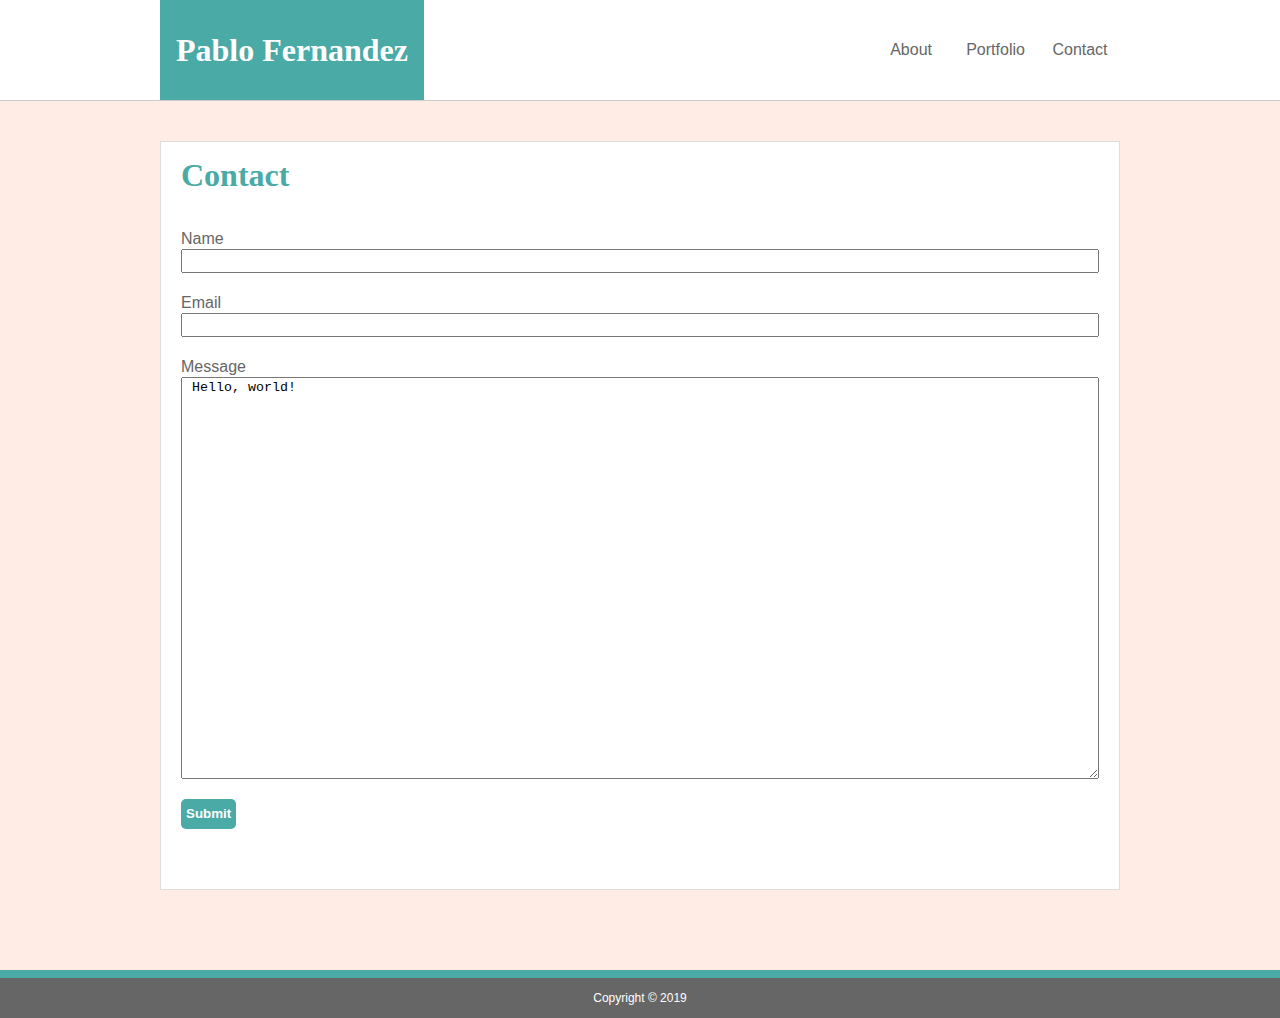
==== contact.html @ 7a9a6563 "consolidate colors/units" ====
<!DOCTYPE html>
<html lang="en">
  <head>
    <meta charset="UTF-8" />
    <title>Contact</title>
    <link rel="stylesheet" href="assets/css/style.css" />
  </head>
  <body>
    <header>
      <div class="top-left">
        <h1>Pablo Fernandez</h1>
      </div>
      <nav>
        <ul class="nav">
          <li class="nav"><a href="index.html">About</a></li>
          <li class="nav"><a href="portfolio.html">Portfolio</a></li>
          <li class="nav"><a href="contact.html">Contact</a></li>
        </ul>
      </nav>
    </header>
    <div class="mainContainer">
      <main>
        <div class="page-header"><h1>Contact</h1></div>
        <form action="" >
          <label for="name">Name</label>
          <input type="text" id="name" name="name" required />
          <label for="email">Email</label>
          <input type="email" id="email" name="email" required />
          <label for="message">Message</label>
          <textarea name="message" id="message" rows="20">
Hello, world!</textarea>
          <input type="submit" value="Submit" />
        </form>
      </main>
    </div>
    <footer>
      Copyright &copy; 2019
    </footer>
  </body>
</html>
---- assets/css/style.css ----
body {
  font-family: "Arial", "Helvetica Neue", Helvetica, sans-serif;
  color: #666666;
  /* center it */
  margin: 0 auto;
  padding: 0;
}

header {
  background-color: #ffffff;
  /* this is to make sure that name and nav items are aligned with body of text */
  margin: auto;
  max-width: 960px;
}

h1 {
  font-family: "Georgia", Times, Times New Roman, serif;
  font-size: 2rem;
}

div.top-left {
  background-color: #4aaaa5;
  display: inline-block;
}

.top-left h1 {
  margin: 0;
  padding: 0 1rem;
  color: #ffffff;
  line-height: 100px;
}

nav {
  float: right;
}

nav ul.nav {
  list-style: none;
  margin: 0;
  padding: 0;
  line-height: 100px;
}

.nav li {
  display: inline-block;
  min-width: 80px;
  text-align: center;
}

.nav li:hover {
  background-color: #4aaaa5;
  color: #ffffff;
  font-weight: bold;
}

.nav a {
  text-decoration: none;
  color: inherit;
}

.page-header {
  color: #4aaaa5;
}

img.corner-left {
  float: left;
  padding: 0 1rem 0 0;
}

.mainContainer {
  background-color: rgba(255, 68, 0, 0.1);
  border-top: 1px solid #cccccc;
  /* add some padding to make sure there is a gap between content and footer */
  padding: 40px 0 80px;
  /* make the footer stick to the bottom of the page even if content is too small */
  /* 
  100px header height
  1px header border
  40px main top padding
  80px main bottom padding
  8px footer top border
  40px footer height
  = 269px
  */
  min-height: calc(100vh - 269px);
}

main {
  max-width: 960px;
  box-sizing: border-box;
  margin: auto;
  padding: 0 20px;
  border: 1px solid #dddddd;
  line-height: 1.5rem;
  clear: both;
  background-color: #ffffff;
}

footer {
  /* make sure the footer is at the bottom by clearing any floats */
  text-align: center;
  background-color: #666666;
  color: #ffffff;
  border-top: 8px solid #4aaaa5;
  line-height: 40px;
  font-size: 9pt;
}

form {
  padding: 20px 0 40px 0;
}

label,
input,
textarea {
  display: block;
  width: 100%;
  padding: 0 0 0 0;
  line-height: 20px;
  box-sizing: border-box;
}

input, textarea {
  margin: 0 0 20px 0;
  padding: 0 0 0 10px;
}
input[type="submit"] {
  width: initial;
  font-weight: bold;
  padding: 5px;
  background-color: #4aaaa5;
  border-radius: 5px;
  color: #ffffff;
  border: none;
}

input[type="submit"]:hover {
  background-color: #4aaaa5ee;

}
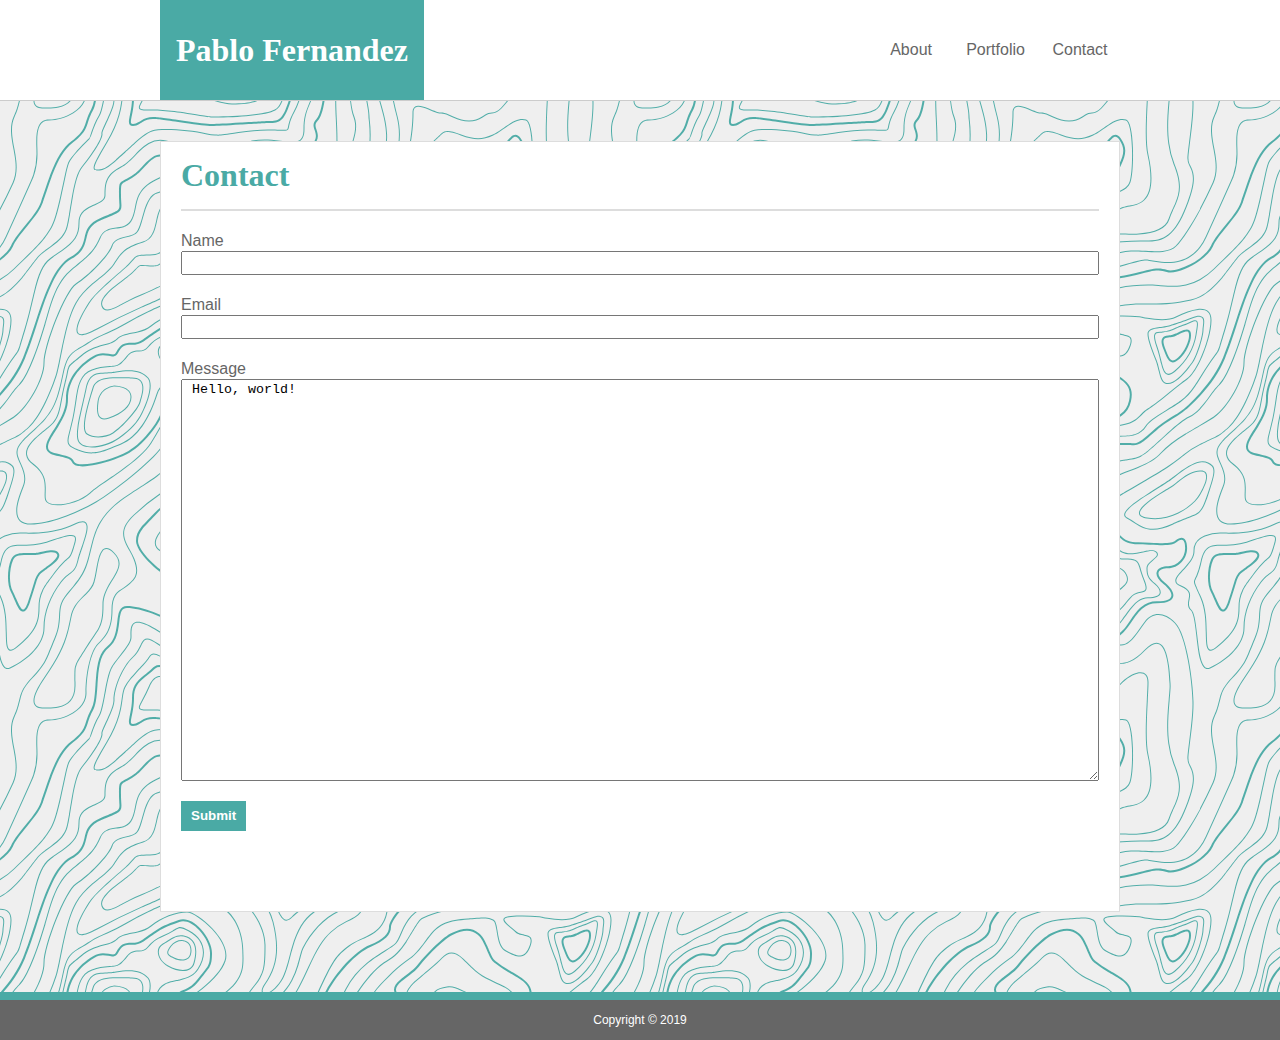
==== commit af3042b9: "mock up portfolio page, adjust styling overall" ====
--- a/contact.html
+++ b/contact.html
@@ -2,7 +2,7 @@
 <html lang="en">
   <head>
     <meta charset="UTF-8" />
-    <title>Contact</title>
+    <title>Contact Pablo</title>
     <link rel="stylesheet" href="assets/css/style.css" />
   </head>
   <body>
--- a/assets/css/style.css
+++ b/assets/css/style.css
@@ -1,5 +1,5 @@
 body {
-  font-family: "Arial", "Helvetica Neue", Helvetica, sans-serif;
+  font-family: "Arial", "Helvetica Neue", "Helvetica", sans-serif;
   color: #666666;
   /* center it */
   margin: 0 auto;
@@ -14,7 +14,7 @@
 }
 
 h1 {
-  font-family: "Georgia", Times, Times New Roman, serif;
+  font-family: "Georgia", "Times", "Times New Roman", serif;
   font-size: 2rem;
 }
 
@@ -56,10 +56,14 @@
 .nav a {
   text-decoration: none;
   color: inherit;
+  display: inline-block;
+  width: 100%;
+  height: 100%;
 }
 
 .page-header {
   color: #4aaaa5;
+  border-bottom: 2px solid #dddddd;
 }
 
 img.corner-left {
@@ -68,7 +72,11 @@
 }
 
 .mainContainer {
-  background-color: rgba(255, 68, 0, 0.1);
+  /* generated SVG pattern for background using https://www.heropatterns.com/ */
+  background-color: #efefef;
+  background-image: url("data:image/svg+xml,%3Csvg xmlns='http://www.w3.org/2000/svg' width='600' height='600' viewBox='0 0 600 600'%3E%3Cpath fill='%234baba6' fill-opacity='0.96' d='M600 325.1v-1.17c-6.5 3.83-13.06 7.64-14.68 8.64-10.6 6.56-18.57 12.56-24.68 19.09-5.58 5.95-12.44 10.06-22.42 14.15-1.45.6-2.96 1.2-4.83 1.9l-4.75 1.82c-9.78 3.75-14.8 6.27-18.98 10.1-4.23 3.88-9.65 6.6-16.77 8.84-1.95.6-3.99 1.17-6.47 1.8l-6.14 1.53c-5.29 1.35-8.3 2.37-10.54 3.78-3.08 1.92-6.63 3.26-12.74 5.03a384.1 384.1 0 0 1-4.82 1.36c-2.04.58-3.6 1.04-5.17 1.52a110.03 110.03 0 0 0-11.2 4.05c-2.7 1.15-5.5 3.93-8.78 8.4a157.68 157.68 0 0 0-6.15 9.2c-5.75 9.07-7.58 11.74-10.24 14.51a50.97 50.97 0 0 1-4.6 4.22c-2.33 1.9-10.39 7.54-11.81 8.74a14.68 14.68 0 0 0-3.67 4.15c-1.24 2.3-1.9 4.57-2.78 8.87-2.17 10.61-3.52 14.81-8.2 22.1-4.07 6.33-6.8 9.88-9.83 12.99-.47.48-.95.96-1.5 1.48l-3.75 3.56c-1.67 1.6-3.18 3.12-4.86 4.9a42.44 42.44 0 0 0-9.89 16.94c-2.5 8.13-2.72 15.47-1.76 27.22.47 5.82.51 6.36.51 8.18 0 10.51.12 17.53.63 25.78.24 4.05.56 7.8.97 11.22h.9c-1.13-9.58-1.5-21.83-1.5-37 0-1.86-.04-2.4-.52-8.26-.94-11.63-.72-18.87 1.73-26.85a41.44 41.44 0 0 1 9.65-16.55c1.67-1.76 3.18-3.27 4.83-4.85.63-.6 3.13-2.96 3.75-3.57a71.6 71.6 0 0 0 1.52-1.5c3.09-3.16 5.86-6.76 9.96-13.15 4.77-7.42 6.15-11.71 8.34-22.44.86-4.21 1.5-6.4 2.68-8.6.68-1.25 1.79-2.48 3.43-3.86 1.38-1.15 9.43-6.8 11.8-8.72 1.71-1.4 3.26-2.81 4.7-4.3 2.72-2.85 4.56-5.54 10.36-14.67a156.9 156.9 0 0 1 6.1-9.15c3.2-4.33 5.9-7.01 8.37-8.07 3.5-1.5 7.06-2.77 11.1-4.02a233.84 233.84 0 0 1 7.6-2.2l2.38-.67c6.19-1.79 9.81-3.16 12.98-5.15 2.14-1.33 5.08-2.33 10.27-3.65l6.14-1.53c2.5-.63 4.55-1.2 6.52-1.82 7.24-2.27 12.79-5.06 17.15-9.05 4.05-3.72 9-6.2 18.66-9.9l4.75-1.82c1.87-.72 3.39-1.31 4.85-1.91 10.1-4.15 17.07-8.32 22.76-14.4 6.05-6.45 13.95-12.4 24.49-18.92 1.56-.96 7.82-4.6 14.15-8.33v-64.58c-4 8.15-8.52 14.85-12.7 17.9-2.51 1.82-5.38 4.02-9.04 6.92a1063.87 1063.87 0 0 0-6.23 4.98l-1.27 1.02a2309.25 2309.25 0 0 1-4.87 3.9c-7.55 6-12.9 10.05-17.61 13.19-3.1 2.06-3.86 2.78-8.06 7.13-5.84 6.07-11.72 8.62-29.15 10.95-11.3 1.5-20.04 4.91-30.75 11.07-1.65.94-7.27 4.27-6.97 4.1-2.7 1.58-4.69 2.69-6.64 3.66-5.63 2.8-10.47 4.17-15.71 4.17-17.13 0-41.44 11.51-51.63 22.83-12.05 13.4-31.42 27.7-45.25 31.16-7.4 1.85-11.85 7.05-14.04 14.69-1.26 4.4-1.58 8.28-1.58 13.82 0 .82.01.98.24 3.63.45 5.18.35 8.72-.77 13.26-1.53 6.2-4.89 12.6-10.59 19.43-13.87 16.65-22.88 46.58-22.88 71.68 0 2.39.02 4.26.06 8.75.12 10.8.1 15.8-.22 21.95-.56 11.18-2.09 20.73-5 29.3h-1.05c2.94-8.56 4.49-18.12 5.05-29.35.31-6.13.34-11.1.22-21.9-.04-4.48-.06-6.36-.06-8.75 0-25.32 9.07-55.47 23.12-72.32 5.6-6.72 8.88-12.99 10.38-19.03 1.09-4.4 1.18-7.85.74-12.93-.23-2.7-.24-2.86-.24-3.72 0-5.62.32-9.57 1.62-14.1 2.28-7.95 6.97-13.44 14.76-15.39 13.6-3.4 32.82-17.59 44.75-30.84C409 360.14 433.58 348.5 451 348.5c5.07 0 9.77-1.33 15.26-4.07 1.93-.96 3.9-2.05 6.58-3.62-.3.18 5.33-3.16 6.98-4.11 10.82-6.21 19.66-9.67 31.11-11.2 17.23-2.3 22.9-4.75 28.57-10.64 4.25-4.41 5.04-5.16 8.22-7.28 4.68-3.11 10.01-7.14 17.55-13.14a1113.33 1113.33 0 0 0 4.86-3.89l1.28-1.02a4668.54 4668.54 0 0 1 6.23-4.98c3.67-2.9 6.55-5.12 9.07-6.95 4.37-3.19 9.16-10.56 13.29-19.4v66.9zm0-116.23c-.62.01-1.27.06-1.95.13-6.13.63-13.83 3.45-21.83 7.45-3.64 1.82-8.46 2.67-14.17 2.71-4.7.04-9.72-.47-14.73-1.33-1.7-.3-3.26-.61-4.67-.93a31.55 31.55 0 0 0-3.55-.57 273.4 273.4 0 0 0-16.66-.88c-10.42-.16-17.2.74-17.97 2.73-.38.97.6 2.55 3.03 4.87 1.01.97 2.22 2.03 4.04 3.55a1746.07 1746.07 0 0 0 4.79 4.02c1.39 1.2 3.1 1.92 5.5 2.5.7.16.86.2 2.64.54 3.53.7 5.03 1.25 6.15 2.63 1.41 1.76 1.4 4.54-.15 8.88-2.44 6.83-5.72 10.05-10.19 10.33-3.63.23-7.6-1.29-14.52-5.06-4.53-2.47-6.82-7.3-8.32-15.26-.17-.87-.32-1.78-.5-2.86l-.43-2.76c-1.05-6.58-1.9-9.2-3.73-10.11-.81-.4-1.59-.74-2.36-1-2.27-.77-4.6-1.02-8.1-.92-2.29.07-14.7 1-13.77.93-20.55 1.37-28.8 5.05-37.09 14.99a133.07 133.07 0 0 0-4.25 5.44l-2.3 3.09-2.51 3.32c-4.1 5.36-7.06 8.48-10.39 11.12-.65.52-1.33 1.04-2.13 1.62l-4.11 2.94a106.8 106.8 0 0 0-5.16 3.99c-4.55 3.74-9.74 8.6-16.25 15.38-8.25 8.58-11.78 13.54-11.7 15.95.07 1.65 1.64 2.11 6.79 2.38 1.61.09 2.15.12 2.98.2 2.95.24 5.09.73 6.81 1.68 7.48 4.15 11.63 7.26 13.95 11.58 3.3 6.15.8 12.88-8.89 20.26-8.28 6.3-11.1 10.37-11.31 14.96-.06 1.17 0 1.93.26 4.43.69 6.47.25 10.65-2.8 17.42a44.23 44.23 0 0 1-4.16 7.53c-2.82 3.97-5.47 5.74-10.6 7.69-.43.16-3.34 1.23-4.27 1.59-1.8.68-3.38 1.36-5.01 2.14-4.18 2-8.4 4.6-13.1 8.24-8.44 6.51-13.23 14.56-15.98 25.06-1.1 4.2-1.55 6.81-2.8 15.21-1.26 8.6-2.17 12.64-4.08 16.55-2.1 4.28-11.93 26.59-12.97 28.88a382.7 382.7 0 0 1-6.37 13.41c-4.07 8.11-7.61 14.07-10.73 17.81-5.38 6.46-8.98 14.37-13.77 28.42a810.14 810.14 0 0 0-1.89 5.6c-1.8 5.35-2.96 8.6-4.26 11.85-6.13 15.32-25.43 26.31-46.46 26.31-11.2 0-20.58-2.74-31.02-8.55-5.6-3.13-4.55-2.42-22.26-14.54-14.33-9.8-17.7-10.73-20.47-6.9-.37.5-1.81 2.74-1.83 2.77a52.24 52.24 0 0 1-4.94 5.9c-.73.79-5.52 5.87-6.97 7.45-2.38 2.6-4.3 4.81-5.98 6.93a45.6 45.6 0 0 0-5.08 7.66c-1.29 2.57-1.9 5.25-2.66 10.6a997.6 997.6 0 0 1-.46 3.18h-1l.47-3.32c.77-5.45 1.4-8.2 2.75-10.9a46.54 46.54 0 0 1 5.2-7.84c1.7-2.14 3.63-4.38 6.03-6.98 1.45-1.59 6.24-6.68 6.96-7.46a51.58 51.58 0 0 0 4.84-5.78s1.47-2.26 1.86-2.8c3.25-4.5 7.08-3.44 21.84 6.67 17.67 12.08 16.62 11.38 22.19 14.48 10.3 5.73 19.5 8.43 30.53 8.43 20.65 0 39.57-10.77 45.54-25.69a219.7 219.7 0 0 0 4.24-11.8 6752.32 6752.32 0 0 0 1.88-5.6c4.83-14.16 8.47-22.14 13.96-28.73 3.05-3.66 6.56-9.57 10.6-17.61 1.97-3.93 4.04-8.31 6.35-13.38 1.03-2.28 10.88-24.61 12.98-28.91 1.85-3.79 2.75-7.76 4-16.25 1.24-8.44 1.7-11.07 2.81-15.32 2.8-10.7 7.71-18.94 16.33-25.6a73.18 73.18 0 0 1 13.29-8.35c1.66-.8 3.27-1.48 5.08-2.18.94-.36 3.86-1.43 4.28-1.59 4.95-1.88 7.44-3.55 10.14-7.33 1.35-1.9 2.68-4.3 4.06-7.37 2.97-6.58 3.39-10.59 2.72-16.9a27.13 27.13 0 0 1-.27-4.58c.22-4.94 3.21-9.24 11.7-15.7 9.33-7.11 11.66-13.34 8.62-19-2.2-4.09-6.25-7.12-13.55-11.17-1.57-.88-3.6-1.33-6.42-1.57-.8-.07-1.34-.1-2.95-.19-5.77-.3-7.63-.85-7.72-3.34-.1-2.81 3.5-7.87 11.97-16.69 6.53-6.8 11.75-11.69 16.33-15.45 1.79-1.47 3.42-2.72 5.2-4.03l4.12-2.94c.79-.58 1.46-1.08 2.1-1.59 3.26-2.6 6.16-5.65 10.21-10.94a383.2 383.2 0 0 0 2.5-3.32l2.31-3.09c1.8-2.39 3.04-4 4.29-5.48 8.47-10.17 16.98-13.96 37.27-15.3-.44.02 12-.9 14.32-.98 3.62-.1 6.05.16 8.46.98.8.27 1.62.62 2.47 1.04 2.27 1.14 3.17 3.87 4.27 10.85l.44 2.76c.17 1.07.33 1.97.5 2.83 1.44 7.69 3.62 12.29 7.8 14.57 6.76 3.68 10.6 5.15 13.99 4.94 4-.25 6.99-3.17 9.3-9.67 1.45-4.04 1.46-6.49.32-7.92-.9-1.12-2.28-1.62-5.57-2.27a55.8 55.8 0 0 1-2.67-.55c-2.54-.6-4.39-1.4-5.93-2.71a252.63 252.63 0 0 0-4.78-4.01 84.35 84.35 0 0 1-4.08-3.6c-2.73-2.6-3.86-4.43-3.28-5.95 1.02-2.64 7.82-3.54 18.93-3.37a230.56 230.56 0 0 1 16.73.88c2.76.39 3.2.49 3.68.6 1.4.3 2.95.62 4.62.91a82.9 82.9 0 0 0 14.56 1.32c5.56-.04 10.24-.86 13.73-2.6 8.1-4.05 15.89-6.9 22.17-7.56.7-.07 1.4-.11 2.05-.13v1zm0-100.94v1.5c-8.62 16.05-17.27 29.55-23.65 35.92-3.19 3.2-7.62 4.9-13.54 5.56-4.45.48-8.28.4-19.18-.2-9.91-.55-15.32-.44-20.52.78a84.05 84.05 0 0 1-15 2.11l-2.25.14c-12.49.75-19.37 1.78-32.72 5.74-4.5 1.33-9.27 2.49-14.3 3.48a246.27 246.27 0 0 1-32.6 3.97c-7.56.45-13.21.57-20.24.57-5.4 0-11.9 1.61-18 5.18-8.3 4.87-15.06 12.87-19.53 24.5a68.57 68.57 0 0 1-4.56 9.8c-3.6 6.2-6.92 8.99-13.38 12.18l-4.03 1.96a64.48 64.48 0 0 0-15.16 10.25c-8.2 7.33-13.72 16.63-22.54 35.6l-2.08 4.49c-7.3 15.7-11.5 23.3-17.35 29.87-7.7 8.66-20.25 14.42-40.31 20.08-4.37 1.23-19.04 5.08-19.24 5.13-6.92 1.87-11.68 3.34-15.63 4.92-10.55 4.22-18.71 10.52-36.38 26.52l-1.7 1.54c-8.58 7.76-13.41 11.9-18.81 15.88-3.95 2.9-8 5.67-12.97 8.91-2.06 1.34-10.3 6.6-12.33 7.94-11.52 7.5-18.53 13.04-24.62 20.08a62.01 62.01 0 0 0-6.44 8.85c-4.13 6.91-6.27 13.15-9.2 25.11l-1.54 6.26c-.6 2.45-1.15 4.54-1.72 6.58-2.97 10.7-6.9 17.36-14.78 26.91L69.6 491a148.51 148.51 0 0 0-4.19 5.3 23.9 23.9 0 0 0-3.44 6.28c-1.16 3.23-1.52 5.9-1.87 11.94-.58 10.05-1.42 15.04-4.63 22.67-1.57 3.72-5.66 14.02-6.41 15.8a73.46 73.46 0 0 1-3.57 7.4c-2.88 5.14-6.71 10.12-13.12 16.95-5.96 6.36-8.87 10.9-10.61 16a56.88 56.88 0 0 0-1.38 4.82l-.46 1.84h-1.03l.52-2.08c.52-2.09.92-3.49 1.4-4.9 1.8-5.25 4.78-9.9 10.84-16.36 6.35-6.78 10.13-11.7 12.97-16.77a72.5 72.5 0 0 0 3.52-7.29c.75-1.76 4.84-12.06 6.4-15.8 3.17-7.5 3.99-12.4 4.56-22.33.35-6.14.72-8.88 1.93-12.23a24.9 24.9 0 0 1 3.58-6.54c1.27-1.7 2.6-3.37 4.22-5.34l4.11-4.95c7.8-9.46 11.66-16 14.59-26.54.56-2.04 1.1-4.12 1.71-6.56l1.53-6.26c2.96-12.04 5.13-18.36 9.32-25.39 1.84-3.08 4-6.05 6.54-8.99 6.17-7.12 13.24-12.7 24.83-20.26 2.05-1.33 10.28-6.6 12.33-7.94 4.96-3.22 9-5.98 12.92-8.87 5.37-3.95 10.19-8.08 18.74-15.82l1.7-1.54c17.76-16.09 25.98-22.43 36.67-26.7 4-1.6 8.8-3.09 15.75-4.96.21-.06 14.87-3.9 19.22-5.13 19.9-5.61 32.32-11.31 39.85-19.78 5.76-6.48 9.93-14.02 17.18-29.64l2.09-4.5c8.87-19.07 14.44-28.46 22.77-35.9a65.48 65.48 0 0 1 15.38-10.4l4.04-1.97c6.3-3.1 9.47-5.77 12.96-11.77a67.6 67.6 0 0 0 4.48-9.67c4.56-11.84 11.47-20.02 19.97-25 6.25-3.66 12.93-5.32 18.5-5.32 7.01 0 12.65-.12 20.17-.57a245.3 245.3 0 0 0 32.47-3.96c5-.98 9.75-2.13 14.22-3.45 13.43-3.98 20.38-5.02 32.94-5.78l2.24-.14c5.76-.37 9.8-.9 14.85-2.09 5.31-1.25 10.79-1.35 22.6-.7 9.04.5 12.84.58 17.21.1 5.71-.62 9.94-2.26 12.95-5.26 6.44-6.45 15.3-20.37 24.35-36.72zm0 450.21c-1.28-4.6-2.2-10.55-3.33-20.25l-.24-2.04-.23-2.03c-1.82-15.7-3.07-21.98-5.55-24.47-2.46-2.46-3.04-5.03-2.52-8.64.1-.6.18-1.1.39-2.15.69-3.54.77-5.04.08-6.84-.91-2.38-3.31-4.41-7.79-6.26-5.08-2.09-6.52-4.84-4.89-8.44.66-1.45 1.79-3.02 3.52-5.01 1.04-1.2 5.48-5.96 5.08-5.53 6.15-6.7 8.98-11.34 8.98-16.48a15.2 15.2 0 0 1 6.5-12.89v1.26a14.17 14.17 0 0 0-5.5 11.63c0 5.47-2.93 10.29-9.24 17.16.38-.42-4.04 4.33-5.07 5.5-1.67 1.93-2.75 3.43-3.36 4.77-1.37 3.04-.23 5.22 4.36 7.1 4.71 1.95 7.32 4.16 8.34 6.83.78 2.04.7 3.67-.03 7.4-.2 1.03-.3 1.51-.38 2.09-.48 3.33.03 5.59 2.23 7.8 2.74 2.74 3.98 8.96 5.84 25.06l.24 2.03.23 2.04c.82 7.01 1.53 12.06 2.34 16.03v4.33zm0-62.16c-1.4-3.13-4.43-9.9-4.95-11.17-1.02-2.53-1.25-3.8-.91-5.18.2-.84 2.05-4.68 2.32-5.33a70.79 70.79 0 0 0 3.54-11.2v3.99a62.82 62.82 0 0 1-2.62 7.6c-.31.75-2.09 4.46-2.27 5.18-.28 1.12-.08 2.22.87 4.57.41 1.02 2.5 5.7 4.02 9.09v2.45zm0-85.09c-1.65 1.66-3.66 2.9-6.4 4.13-.25.1-13.97 5.47-20.4 8.43-9.35 4.32-16.7 5.9-23.03 5.25-5.08-.53-9.02-2.25-14.77-5.92l-3.2-2.07a77.4 77.4 0 0 0-5.44-3.27c-4.05-2.18-3.25-5.8 1.47-10.47 3.71-3.68 9.6-7.93 18.73-13.8l4.46-2.82c17.95-11.33 18.22-11.5 22.27-14.74 11.25-9 19.69-14.02 26.31-15.1v1.02c-6.37 1.1-14.62 6-25.69 14.86-4.1 3.28-4.34 3.44-22.36 14.8a652.4 652.4 0 0 0-4.45 2.83c-9.07 5.83-14.92 10.05-18.57 13.66-4.31 4.28-4.95 7.13-1.7 8.88 1.7.91 3.29 1.88 5.5 3.3l3.2 2.08c5.64 3.59 9.45 5.25 14.34 5.76 6.13.64 13.32-.9 22.52-5.15 6.46-2.98 20.18-8.35 20.4-8.44 3.04-1.37 5.1-2.71 6.81-4.69v1.47zm0-41.37v1c-6.56.26-12.11 3.13-19.71 9.08l-4.63 3.68a51.87 51.87 0 0 1-4.4 3.14c-.82.52-5.51 3.33-6.22 3.76-3.31 2-6.15 3.8-8.87 5.6a112.61 112.61 0 0 0-8.16 5.92c-4.61 3.72-7.4 6.9-7.97 9.35-.63 2.67 1.48 4.53 7.05 5.46 10.7 1.78 20.92-.05 30.45-4.65a61.96 61.96 0 0 0 17.1-12.2 41.8 41.8 0 0 0 5.36-7.42v1.92a38.94 38.94 0 0 1-4.64 6.19 62.95 62.95 0 0 1-17.39 12.41c-9.7 4.68-20.13 6.55-31.05 4.73-6.06-1-8.65-3.29-7.85-6.67.64-2.74 3.53-6.05 8.31-9.9 2.35-1.9 5.1-3.88 8.24-5.97 2.73-1.82 5.58-3.61 8.9-5.62.72-.44 5.4-3.24 6.22-3.75 1.26-.8 2.6-1.76 4.3-3.09.8-.62 3.9-3.1 4.63-3.67 7.77-6.1 13.49-9.04 20.33-9.3zm0-154.6v1c-1.75-.24-4.3.23-7.82 1.55-10.01 3.75-13.8 5.07-19.15 6.76-1.78.56-2.63.83-3.87 1.24-1.48.5-3.16.76-6.74 1.16a1550.34 1550.34 0 0 0-2.64.3c-7.8.94-11.28 2.47-11.28 6.07 0 4.45 2.89 13.18 7.96 25.81a57.34 57.34 0 0 1 2.33 7.6 258.32 258.32 0 0 1 .84 3.46c1.86 7.62 3.17 10.71 5.56 11.67 2.21.88 4.7.6 7.47-.72 3.48-1.69 7.22-4.94 11.2-9.47 1.52-1.7 2.97-3.49 4.59-5.57l3.16-4.1c2.59-3.23 6.07-12.21 8.39-20.23v3.45c-2.29 7.2-5.27 14.5-7.61 17.41-.44.55-2.67 3.46-3.15 4.09-1.63 2.1-3.1 3.9-4.62 5.62-4.08 4.61-7.9 7.94-11.53 9.7-2.99 1.44-5.77 1.75-8.28.74-2.84-1.13-4.2-4.34-6.15-12.35a2097.48 2097.48 0 0 1-.84-3.46c-.8-3.2-1.47-5.45-2.28-7.46-5.14-12.8-8.04-21.55-8.04-26.19 0-4.37 3.84-6.06 12.16-7.07a160.9 160.9 0 0 1 2.65-.3c3.5-.39 5.15-.64 6.53-1.1 1.26-.42 2.1-.7 3.88-1.26 5.34-1.68 9.11-3 19.1-6.74 3.53-1.32 6.22-1.84 8.18-1.61zM0 292c10.13-11.31 18.13-23.2 23.07-35.39 3.3-8.14 6.09-16.12 10.81-30.55l1.59-4.84c6.53-19.94 10.11-29.82 14.77-39.56 6.07-12.72 12.55-21.18 20.27-25.54 6.66-3.76 10.2-7.86 12.22-13.15a46.6 46.6 0 0 0 1.86-6.58c1.23-5.2 2.05-7.59 3.93-10.36 2.45-3.62 6.27-6.53 12.1-8.96 15.78-6.58 16.73-7.04 18.05-9.01.65-.98.83-2.15.74-4.51-.03-.73-.23-3.82-.24-4A93.8 93.8 0 0 1 119 94c0-10.04.18-11.37 2.37-13.15.52-.42 1.13-.8 2.07-1.3.27-.14 2.18-1.12 2.84-1.48a68.4 68.4 0 0 0 9.12-5.87c2.06-1.54 2.64-2.14 8.01-7.93 3.78-4.09 6.21-6.36 8.96-8.12 3.64-2.33 7.2-3.12 10.9-2.11 4.4 1.2 10.81 2 18.78 2.46 6.9.4 12.9.5 21.95.5 4.87 0 8.97.47 15.4 1.57 7.77 1.33 9.3 1.54 12.38 1.54 4.05 0 7.43-.88 10.68-2.95 5.06-3.22 8.11-4.67 11.2-5.2 3.62-.64 4.77-.46 16.55 2.06 17.26 3.7 30.85 1.36 41.06-9.7 5.1-5.53 5.48-8.9 3.48-14.8-.83-2.42-1.03-3.1-1.17-4.3-.29-2.52.5-4.71 2.71-6.93 2.65-2.65 4.72-9.17 6.22-18.29h2.03c-1.56 9.71-3.77 16.65-6.83 19.7-1.79 1.8-2.36 3.39-2.14 5.28.11 1 .3 1.63 1.07 3.9 2.22 6.53 1.76 10.66-3.9 16.8-10.77 11.66-25.07 14.13-42.95 10.3-11.42-2.45-12.55-2.62-15.78-2.06-2.77.48-5.62 1.84-10.47 4.92a20.93 20.93 0 0 1-11.76 3.27c-3.25 0-4.81-.22-12.73-1.57C212.74 59.46 208.73 59 204 59c-9.1 0-15.11-.1-22.07-.5-8.09-.47-14.62-1.29-19.2-2.54-5.62-1.53-10.17 1.38-17.85 9.66-5.5 5.94-6.08 6.53-8.28 8.18a70.38 70.38 0 0 1-9.38 6.03c-.68.37-2.58 1.35-2.84 1.49-.84.44-1.35.76-1.75 1.08C121.16 83.6 121 84.8 121 94c0 1.85.06 3.54.17 5.44 0 .17.2 3.28.24 4.03.1 2.75-.13 4.29-1.08 5.71-1.67 2.5-2.27 2.8-18.95 9.74-5.48 2.29-8.99 4.96-11.2 8.24-1.71 2.51-2.47 4.73-3.64 9.7-.83 3.5-1.21 4.92-1.94 6.83-2.18 5.73-6.05 10.19-13.1 14.18-7.3 4.12-13.55 12.28-19.46 24.66-4.6 9.64-8.17 19.46-14.67 39.32l-1.58 4.84c-4.75 14.47-7.54 22.48-10.86 30.69-5.28 13.01-13.95 25.65-24.93 37.6v-2.97zm0 78v-.5l1-.01c6.32 0 7.47 5.2 4.6 13.36a60.36 60.36 0 0 1-5.6 11.3v-1.92a57.76 57.76 0 0 0 4.65-9.72c2.69-7.6 1.71-12.02-3.65-12.02-.34 0-.67 0-1 .02v-46.59a340.96 340.96 0 0 0 13.71-8.34c13.66-9.46 29.79-37.6 29.79-53.59 0-18.1 21.57-72.64 32.23-79.42 12.71-8.09 32.24-27.96 35.8-37.75 1.93-5.3 5.5-7.27 14.42-9.37 6.15-1.44 8.64-2.42 10.67-4.79 1.5-1.74 2.72-4.79 4.33-10.3.23-.78 1.9-6.68 2.43-8.46 3.62-12.08 7.3-18.49 13.47-20.39 2.5-.76 3.03-.98 9.74-3.7 7.49-3.03 11.97-4.43 17.12-4.92 6.75-.65 13.13.75 19.55 4.67 5.43 3.32 12.19 4.72 20.17 4.56 6.03-.12 12.2-1.07 19.83-2.8 1.82-.4 7.38-1.74 8.26-1.94 2.69-.6 4.34-.89 5.48-.89 4.97 0 8.93-.05 14.2-.27 7.9-.32 15.56-.92 22.75-1.88 8.5-1.14 15.9-2.73 21.88-4.82 18.9-6.62 32.64-18.3 33.67-27.59.29-2.56.4-2.96 2.79-11.11 2.33-7.95 3.21-12.93 2.72-18.23-.2-2.24-.69-4.38-1.48-6.42-1.5-3.92-2.63-9.4-3.43-16.18h.9c.77 6.47 1.89 11.72 3.47 15.82a24.93 24.93 0 0 1 1.54 6.69c.5 5.46-.4 10.54-2.77 18.6-2.36 8.06-2.47 8.47-2.74 10.95-1.09 9.75-15.1 21.68-34.33 28.41-6.06 2.12-13.52 3.72-22.09 4.87-7.22.96-14.92 1.57-22.83 1.89-5.3.21-9.27.27-14.25.27-1.04 0-2.64.27-5.26.87-.87.2-6.43 1.53-8.26 1.94-7.68 1.73-13.92 2.7-20.03 2.82-8.15.17-15.1-1.27-20.71-4.7-6.23-3.81-12.4-5.16-18.93-4.54-5.04.48-9.44 1.86-16.84 4.86-6.75 2.74-7.29 2.95-9.82 3.73-5.73 1.76-9.28 7.96-12.81 19.72-.53 1.77-2.2 7.66-2.43 8.46-1.66 5.65-2.91 8.78-4.53 10.67-2.22 2.58-4.84 3.62-12.01 5.3-7.8 1.83-11.13 3.66-12.9 8.54-3.65 10.04-23.32 30.06-36.2 38.25C65.94 190 44.5 244.2 44.5 262c0 16.34-16.3 44.78-30.22 54.41-2.14 1.48-8.24 5.12-14.28 8.68v-1.16 46.09zm0-173.7v-1.11c7.42-3.82 14.55-10.23 21.84-18.98 3.8-4.56 14.21-18.78 15.79-20.55 1.8-2.04 4.06-3.96 7.42-6.45 1.08-.8 4.92-3.57 5.49-3.99 9.36-6.85 14-11.96 15.98-19.36.8-2.98 1.54-6.78 2.46-12.3.23-1.44 2-12.46 2.56-15.79 2.87-16.77 5.73-26.79 10.07-32.1C92.46 52.43 101.5 38.13 101.5 33c0-2.54.34-3.35 6.05-15.71.68-1.49 1.25-2.74 1.77-3.93 2.5-5.75 3.9-10.04 4.14-13.36h1c-.23 3.48-1.66 7.87-4.23 13.76-.52 1.2-1.09 2.45-1.78 3.95-5.54 12.01-5.95 12.99-5.95 15.29 0 5.47-9.09 19.84-20.11 33.31-4.2 5.12-7.03 15.06-9.86 31.64-.57 3.33-2.33 14.33-2.57 15.78-.92 5.56-1.67 9.38-2.48 12.4-2.05 7.68-6.82 12.93-16.35 19.91l-5.49 3.98c-3.3 2.45-5.51 4.34-7.27 6.31-1.53 1.73-11.94 15.93-15.76 20.53-7.52 9.02-14.88 15.6-22.61 19.46zm0 361.83v-4.33c.48 2.36 1 4.35 1.6 6.15 2 6.03 4.6 8.26 8.19 6.59C28.76 557.69 43.5 542.4 43.5 527c0-16.2 6.37-31.99 17.1-46.3 1.88-2.5 3.66-4.4 5.53-6 .73-.62 1.45-1.18 2.3-1.8l2-1.43c3.68-2.68 5.32-5.28 7.08-12.59.75-3.07 1.38-5.02 4.2-13.26l.63-1.88c3.24-9.58 4.56-14.97 4.17-18.65-.48-4.43-3.8-5.23-11.3-1.64a81.12 81.12 0 0 1-9.15 3.7c-13.89 4.67-26.96 5.8-42.66 5.42l-1.95-.05-1.45-.02a39.8 39.8 0 0 0-15.05 2.96A21.81 21.81 0 0 0 0 438.37v-1.26a23.55 23.55 0 0 1 4.55-2.57 40.77 40.77 0 0 1 16.92-3.02l1.95.05c15.6.38 28.57-.75 42.32-5.37a80.12 80.12 0 0 0 9.04-3.65c8.04-3.84 12.16-2.85 12.72 2.43.42 3.89-.92 9.34-4.21 19.08l-.64 1.88c-2.8 8.2-3.43 10.15-4.16 13.18-1.82 7.52-3.59 10.34-7.47 13.16l-2 1.43c-.84.6-1.54 1.15-2.25 1.75a35.45 35.45 0 0 0-5.37 5.84c-10.61 14.15-16.9 29.74-16.9 45.7 0 15.88-15 31.45-34.29 40.45-4.3 2.01-7.39-.66-9.56-7.18-.23-.68-.44-1.39-.65-2.13zm0-62.16v-2.45l1.46 3.27c2.1 4.8 3.46 10.33 4.26 16.77.66 5.3.84 9.3 1.04 18.5.2 9.32.5 12.75 1.63 15.05 1.28 2.6 3.67 2.35 8.29-1.5 17.14-14.3 21.82-22.9 21.82-38.62 0-7.17 1.1-12.39 3.7-17.68 2.27-4.67 3.65-6.62 13.4-19.62a69.8 69.8 0 0 1 7.6-8.79 44.76 44.76 0 0 1 3.54-3.06c.38-.3.64-.52.89-.74a10.47 10.47 0 0 0 2.63-3.32 35.78 35.78 0 0 0 2.26-5.94l.37-1.2.36-1.15c.29-.91.48-1.55.66-2.16.45-1.53.74-2.68.91-3.66.38-2.2.12-3.49-.85-4.15-2.35-1.61-9.28-.24-23.8 4.94-9.54 3.4-16.12 4.17-27.85 4.26-7.71.06-10.43.4-13.25 2.12-3.48 2.12-5.84 6.4-7.58 14.26-.5 2.2-.99 4.19-1.49 5.98v-3.98l.51-2.22c1.8-8.1 4.28-12.6 8.04-14.9 3.04-1.85 5.86-2.2 13.77-2.26 11.61-.09 18.1-.84 27.51-4.2 14.93-5.32 21.95-6.71 24.7-4.83 1.38.94 1.71 2.6 1.28 5.15a33.69 33.69 0 0 1-.94 3.78l-.66 2.17-.36 1.15-.37 1.2a36.64 36.64 0 0 1-2.33 6.1c-.8 1.53-1.61 2.52-2.86 3.61l-.92.77-1.02.83c-.9.74-1.65 1.4-2.47 2.18a68.84 68.84 0 0 0-7.48 8.66c-9.7 12.93-11.07 14.87-13.31 19.46-2.52 5.15-3.59 10.22-3.59 17.24 0 16.04-4.82 24.91-22.18 39.38-5.04 4.2-8.18 4.55-9.83 1.18-1.22-2.5-1.52-5.94-1.73-15.47-.2-9.16-.38-13.15-1.03-18.4-.79-6.34-2.12-11.8-4.19-16.49L0 495.98zM379.27 0h1.04l1.5 5.26c3.28 11.56 4.89 19.33 5.26 27.8.49 11.01-1.52 21.26-6.63 31.17-7.8 15.13-20.47 26.5-36.22 34.1-12.38 5.96-26.12 9.17-36.22 9.17-6.84 0-17.24 1.38-37.27 4.62l-2.27.37c-24.5 3.99-31.65 5-37.46 5-3.49 0-4.08-.08-19.54-2.8-3.56-.64-6.32-1.1-9-1.5-20.23-2.96-31-1.2-31.96 7.86-.1.85-.18 1.72-.29 2.81l-.27 2.73c-1.1 10.9-2.02 15.73-4.31 19.96-2.9 5.34-7.77 7.95-15.63 7.95-10.2 0-12.92.6-15.5 3.17.52-.51-5.03 5.85-8.16 8.7-2.75 2.5-14.32 12.55-15.77 13.83a341.27 341.27 0 0 0-6.54 5.92c-6.97 6.49-11.81 11.76-14.6 16.15-5.92 9.3-10.48 18.04-11.69 24.08-1.66 8.3 3.67 9.54 19.02 1.21a626.23 626.23 0 0 1 44.54-21.9c3.5-1.56 14.04-6.2 15.68-6.95 5.05-2.25 8.3-3.8 10.78-5.15l1.95-1.07 2.18-1.18c1.76-.94 3.38-1.76 5-2.55 18.1-8.72 34.48-10.46 50.33-1.2 22.89 13.34 38.28 37.02 38.28 56.44 0 19.12-.73 25.13-5.18 33.2a45.32 45.32 0 0 1-4.94 7.12c-6.47 7.77-11.81 16.2-12.76 21.27-1.2 6.34 4.69 7.03 20.17-.05 13.31-6.08 22.4-14.95 28.5-26.32a80.51 80.51 0 0 0 6.1-15.13c.9-2.98 3.17-11.65 3.41-12.48a29.02 29.02 0 0 1 1.75-4.83c7.47-14.93 21.09-30.5 36.25-37.24 7.61-3.38 13-9.65 19.4-20.79.84-1.48 4.26-7.64 5.14-9.17 3.52-6.1 6.22-9.7 9.37-11.98 10.15-7.4 28.7-11.1 50.29-11.1 7.52 0 16.54-1.24 27.51-3.58a420.1 420.1 0 0 0 14.96-3.52c-1.3.33 15.54-3.98 19.42-4.89 14.15-3.33 41.07-5.01 64.11-5.01 17.36 0 27.82-9.23 38.53-38.67 6.62-18.21 6.62-26.37 2.69-34.35l-1.18-2.37A13.36 13.36 0 0 1 587.5 58c0-4.03 0-4.01 2.5-24.56.46-3.73.8-6.74 1.12-9.64.9-8.45 1.38-15.2 1.38-20.8 0-.94-.02-1.94-.04-3h1c.03 1.06.04 2.06.04 3 0 5.65-.48 12.43-1.39 20.9-.3 2.91-.66 5.93-1.11 9.66-2.5 20.45-2.5 20.47-2.5 24.44 0 1.97.45 3.57 1.45 5.68.24.51 1.16 2.35 1.17 2.36 4.06 8.24 4.06 16.68-2.65 35.13-10.84 29.8-21.63 39.33-39.47 39.33-22.96 0-49.83 1.68-63.89 4.99-3.86.9-20.69 5.2-19.4 4.88a421.05 421.05 0 0 1-14.99 3.53c-11.04 2.35-20.11 3.6-27.72 3.6-21.4 0-39.76 3.67-49.7 10.9-3 2.19-5.64 5.7-9.1 11.68-.87 1.52-4.29 7.68-5.14 9.17-6.49 11.3-12 17.71-19.86 21.2-14.9 6.63-28.38 22.03-35.75 36.77a28.17 28.17 0 0 0-1.69 4.67c-.23.8-2.5 9.49-3.4 12.5a81.48 81.48 0 0 1-6.19 15.3c-6.2 11.56-15.44 20.58-28.96 26.76-16.1 7.36-23 6.55-21.58-1.04 1-5.29 6.4-13.83 12.99-21.73a44.33 44.33 0 0 0 4.82-6.96c4.35-7.88 5.06-13.77 5.06-32.72 0-19.04-15.19-42.4-37.72-55.55-15.57-9.08-31.62-7.38-49.45 1.21a132.9 132.9 0 0 0-7.14 3.71l-1.95 1.07a158.83 158.83 0 0 1-10.85 5.19c-1.65.74-12.18 5.38-15.69 6.95a625.25 625.25 0 0 0-44.46 21.86c-15.95 8.66-22.37 7.16-20.48-2.29 1.24-6.2 5.83-15.02 11.82-24.42 2.85-4.48 7.74-9.8 14.77-16.34 1.98-1.85 4.12-3.79 6.56-5.94 1.46-1.29 13.02-11.33 15.75-13.82 3.09-2.8 8.6-9.14 8.14-8.67 2.82-2.82 5.75-3.46 16.2-3.46 7.5 0 12.04-2.43 14.75-7.42 2.2-4.07 3.11-8.84 4.2-19.59l.26-2.73.3-2.81c.56-5.42 4.47-8.5 11.23-9.6 5.44-.88 12.51-.51 21.86.86 2.7.4 5.47.86 9.04 1.49 15.33 2.7 15.96 2.8 19.36 2.8 5.73 0 12.9-1.03 37.3-5l2.27-.36c20.1-3.26 30.52-4.64 37.43-4.64 9.95 0 23.54-3.18 35.78-9.08 15.57-7.5 28.09-18.73 35.78-33.65 5.02-9.75 7-19.82 6.51-30.67-.37-8.37-1.96-16.08-5.23-27.57L379.27 0zm13.68 0h1.02c.78 3.9 1.92 8.7 3.51 14.88 3.63 14.05 3.06 27.03-.75 38.77a61 61 0 0 1-11.35 20.68 138.36 138.36 0 0 1-19.32 18.77c-11.32 9.02-23.36 15.49-35.95 18.39a258.63 258.63 0 0 1-22.57 4.07c-3.17.44-6.36.85-10.3 1.32l-9.39 1.12c-11.53 1.41-17.45 2.55-21.64 4.46-9.28 4.21-28.35 6.04-49.21 6.04-1.37 0-2.8-.12-4.3-.35-2.62-.41-5-1.03-9.14-2.29-7.34-2.21-9.63-2.75-12.63-2.56-3.9.23-6.63 2.29-8.47 6.89-1.86 4.66-2.42 7.53-3.34 14.98-1.1 8.98-2.87 12.12-9.97 14.3a40.12 40.12 0 0 0-6.8 2.66c-.63.33-1.16.64-1.76 1.02l-1.34.86c-1.9 1.14-3.86 1.49-9.25 1.49-3.2 0-8.83-.55-9.51-.39-1.22.28-.75-.14-7.14 6.24-1.5 1.5-3.49 3.18-6.32 5.37-1.52 1.18-7.16 5.43-7.94 6.03-4.96 3.78-8.33 6.6-11.06 9.38-4.88 4.98-6.85 9.15-5.56 12.7 1.34 3.67 4.07 4.42 8.9 2.82a55.72 55.72 0 0 0 7.77-3.48c1.5-.77 7.78-4.13 9.37-4.96a116.8 116.8 0 0 1 12.31-5.68 162.2 162.2 0 0 0 11.04-4.84c2.04-.97 10.74-5.16 13-6.22 4.41-2.1 8.1-3.78 11.65-5.29 17.14-7.3 29.32-9.9 37.67-6.65l5.43 2.1c2.3.88 4.17 1.62 6.02 2.38a150.9 150.9 0 0 1 13.07 6c18.34 9.63 30.35 22.13 34.79 39.87 6.96 27.85 3.6 45.53-8.08 62.4-3.97 5.75-3.52 9.2.06 8.97 4.14-.28 10.21-4.95 15.11-12.52 3.1-4.8 5.1-10.45 8.05-21.53l1.69-6.35c.66-2.47 1.24-4.52 1.83-6.5 4.93-16.56 11-27.28 21.56-34.76 7.15-5.06 23.73-15.5 25.48-16.75 6.74-4.81 10.53-9.44 14.34-18 7.74-17.44 21.09-24.34 44.47-24.34 9.36 0 17.91-1.13 29.53-3.49a624.86 624.86 0 0 0 6.2-1.28c2.4-.5 4.07-.84 5.66-1.13 4.03-.74 7.04-1.1 9.61-1.1 4.44 0 9.39-1 31.39-5.99l2.95-.66c16.34-3.67 25.64-5.35 31.66-5.35 1.54 0 2.4.01 6.4.1 7.8.15 12.27.13 17.33-.2 16.41-1.06 26.73-5.36 29.8-14.56a87.1 87.1 0 0 1 3.55-8.83c-.15.31 2.29-4.96 2.9-6.38 5.38-12.3 5.57-21.92-1.44-39.44a86.4 86.4 0 0 1-5.26-20.72c-1.61-11.98-1.38-23.14.1-40.35l.2-2.12h1l-.2 2.2c-1.48 17.15-1.7 28.24-.11 40.14a85.4 85.4 0 0 0 5.2 20.47c7.1 17.78 6.91 27.67 1.43 40.22-.62 1.43-3.06 6.72-2.91 6.4a86.17 86.17 0 0 0-3.52 8.73c-3.23 9.72-13.9 14.15-30.68 15.24-5.1.33-9.58.35-17.42.2-3.98-.09-4.84-.1-6.37-.1-5.91 0-15.18 1.67-31.44 5.32l-2.95.67c-22.16 5.02-27.05 6.01-31.61 6.01-2.5 0-5.45.36-9.43 1.09-1.58.29-3.25.62-5.64 1.11a4894.21 4894.21 0 0 0-6.2 1.29c-11.68 2.37-20.3 3.51-29.73 3.51-23.02 0-36 6.71-43.53 23.66-3.9 8.8-7.82 13.58-14.7 18.5-1.78 1.27-18.36 11.7-25.48 16.75-10.34 7.32-16.3 17.87-21.19 34.23-.58 1.96-1.15 4-1.82 6.47l-1.69 6.35c-2.98 11.18-5 16.9-8.17 21.81-5.05 7.81-11.37 12.68-15.89 12.98-4.7.31-5.3-4.23-.94-10.53 11.52-16.64 14.82-34.03 7.92-61.6-4.35-17.42-16.16-29.72-34.27-39.22-4-2.1-8.2-4-12.99-5.97-1.84-.75-3.7-1.49-6-2.38l-5.43-2.08c-8.03-3.12-20.02-.58-36.92 6.63-3.52 1.5-7.21 3.19-11.61 5.27l-13 6.22c-4.71 2.22-8.16 3.75-11.11 4.88a115.87 115.87 0 0 0-12.21 5.63c-1.58.83-7.86 4.18-9.37 4.96a56.55 56.55 0 0 1-7.9 3.54c-5.3 1.75-8.62.85-10.17-3.43-1.46-4.02.66-8.5 5.8-13.74 2.75-2.82 6.16-5.66 11.15-9.48.79-.6 6.43-4.85 7.94-6.02a66.96 66.96 0 0 0 6.23-5.28c6.74-6.74 6.1-6.16 7.61-6.51.87-.2 6.69.36 9.74.36 5.22 0 7.03-.32 8.74-1.35l1.31-.84c.62-.4 1.18-.72 1.84-1.07a41.07 41.07 0 0 1 6.96-2.72c6.64-2.04 8.22-4.84 9.28-13.47.93-7.53 1.5-10.47 3.4-15.24 1.99-4.95 5.04-7.26 9.34-7.51 3.17-.2 5.5.35 12.97 2.6a63.54 63.54 0 0 0 9.02 2.26c1.45.22 2.83.34 4.14.34 20.71 0 39.7-1.82 48.8-5.96 4.32-1.96 10.29-3.1 21.93-4.53l9.4-1.12c3.92-.48 7.11-.88 10.27-1.32 8.16-1.14 15.4-2.43 22.49-4.06 12.42-2.86 24.33-9.26 35.55-18.2a137.4 137.4 0 0 0 19.18-18.64 60.02 60.02 0 0 0 11.15-20.32c3.76-11.57 4.32-24.36.75-38.23A284.86 284.86 0 0 1 392.95 0zM506.7 0h1.26c-.5.66-.9 1.18-1.17 1.51-3.95 4.96-6.9 7.92-9.82 9.57A10.02 10.02 0 0 1 492 12.5c-2.38 0-4.24.67-6.71 2.21l-2.65 1.71c-4.38 2.8-8.01 4.08-13.64 4.08-5.6 0-9.99-1.26-16.08-4.05a202.63 202.63 0 0 1-2.3-1.06l-2.18-.98c-1.6-.7-2.92-1.17-4.17-1.48a13.42 13.42 0 0 0-3.27-.43c-2.3 0-4.3-.68-11-3.37l-1.56-.62c-5-1.97-8.1-2.82-10.52-2.66-2.93.2-4.42 2.03-4.42 6.15 0 20.76-5.21 50.42-12.15 57.35-7.58 7.59-26.55 23.7-34.06 29.06-13.16 9.4-31.17 20.2-44.11 25.06a106.87 106.87 0 0 1-13.32 4.03c-3.28.78-6.6 1.43-11.25 2.24-.53.1-8.8 1.5-11.5 1.99-4.86.87-9.3 1.74-14 2.76-20.62 4.48-25.07 5.01-38.11 5.01-2.49 0-2.9-.07-14.05-2-2.42-.42-4.31-.73-6.15-1-8.11-1.19-13.83-1.36-17.64-.2-4.54 1.4-5.93 4.65-3.7 10.52 2.02 5.28 4.84 8.61 8.84 10.74 3.26 1.74 6.75 2.6 13.82 3.71 9.42 1.48 10.94 1.75 15.5 2.92a78.2 78.2 0 0 1 18.62 7.37c8.3 4.58 14.58 11.5 19.98 20.89 2.73 4.73 9.46 19.33 10.54 21.19 3.4 5.85 6.26 6.63 10.89 2 4.95-4.94 10.35-8.37 21.13-14.06.47-.25 2.06-1.1 2.12-1.12 7.98-4.21 11.92-6.51 15.87-9.54 5.11-3.9 8.66-8.1 10.77-13.11 8.52-20.24 20.75-33.31 32.46-33.31l5.5.03c10.53.08 17.35.02 24.9-.31 13.66-.62 23.78-2.09 29.39-4.67 5.85-2.7 13.42-5.49 24.18-9.02 3.46-1.14 6.29-2.05 12.7-4.1 7.7-2.45 11.08-3.54 15.17-4.9a1059.43 1059.43 0 0 1 11.33-3.72c3.67-1.2 5.96-2 8.03-2.78a59.88 59.88 0 0 0 6.66-2.94c1.87-.98 3.76-2.1 5.86-3.5 3.48-2.33 6.15-3.13 12.04-4.13l1.15-.2c5.71-1.01 9-2.3 12.76-5.63 7.82-6.96 8.58-23.18 3.84-44.52-1.7-7.67-2.1-19.28-1.57-35.47A837.22 837.22 0 0 1 546.76 0h1l-.15 3.06c-.32 6.42-.53 11.02-.68 15.62-.51 16.1-.12 27.65 1.56 35.21 4.82 21.68 4.04 38.2-4.16 45.48-3.91 3.48-7.37 4.84-13.24 5.87l-1.16.2c-5.76.99-8.32 1.75-11.65 3.98a63.73 63.73 0 0 1-5.96 3.56 60.86 60.86 0 0 1-6.77 2.99c-2.09.79-4.39 1.58-8.07 2.79a5398.31 5398.31 0 0 1-11.32 3.71c-4.1 1.37-7.48 2.46-15.18 4.92-6.42 2.04-9.24 2.95-12.7 4.08-10.73 3.53-18.27 6.3-24.07 8.98-5.76 2.66-15.97 4.14-29.77 4.77-7.56.33-14.4.39-24.95.31l-5.49-.03c-11.19 0-23.16 12.79-31.54 32.7-2.19 5.19-5.84 9.52-11.08 13.52-4.02 3.07-7.99 5.39-16.01 9.62l-2.12 1.12c-10.7 5.65-16.04 9.04-20.9 13.9-5.14 5.14-8.75 4.15-12.45-2.22-1.12-1.92-7.85-16.5-10.54-21.2-5.33-9.24-11.48-16.02-19.6-20.5a77.2 77.2 0 0 0-18.4-7.28c-4.5-1.17-6.02-1.43-15.4-2.9-7.17-1.12-10.74-2-14.13-3.81-4.22-2.25-7.2-5.77-9.3-11.27-2.43-6.39-.78-10.26 4.34-11.83 4-1.22 9.82-1.05 18.08.17 1.84.27 3.74.58 6.17 1 11.02 1.9 11.48 1.98 13.88 1.98 12.96 0 17.35-.52 37.9-4.99 4.71-1.02 9.16-1.9 14.03-2.77 2.71-.48 10.98-1.9 11.5-1.98 4.64-.81 7.95-1.46 11.2-2.23 4.55-1.07 8.76-2.34 13.2-4 12.83-4.81 30.79-15.59 43.88-24.94 7.47-5.33 26.4-21.4 33.94-28.94C407.3 61.98 412.5 32.49 412.5 12c0-4.61 1.86-6.9 5.35-7.15 2.63-.18 5.8.7 10.96 2.73l1.56.62c6.53 2.62 8.53 3.3 10.63 3.3 1.14 0 2.3.16 3.5.46 1.32.33 2.68.82 4.34 1.53a90.97 90.97 0 0 1 3.34 1.52l1.15.54c5.98 2.73 10.23 3.95 15.67 3.95 5.41 0 8.87-1.21 13.1-3.92.2-.13 2.1-1.38 2.66-1.72 2.62-1.63 4.64-2.36 7.24-2.36 1.47 0 2.94-.43 4.47-1.3 2.78-1.56 5.67-4.45 9.54-9.31l.7-.89zM324.54 600h-2.03c.49-2.96.91-6.2 1.28-9.66.44-4.1.76-8.25.98-12.21.08-1.39.14-2.65-.35-7.29-.47-1.94-.93-4.14-1.36-6.54-2.01-11.26-2.66-22.9-1.14-33.78a60.76 60.76 0 0 1 5.18-17.95 70.78 70.78 0 0 1 12.6-18.22c3.38-3.6 5.53-5.5 11.83-10.79 4.5-3.78 6.35-5.56 7.52-7.5.64-1.07.95-2.06.95-3.06 0-1.75 0-1.74-.75-9.23-.36-3.7-.57-6.3-.68-8.96-.5-12.1 1.62-19.6 8.11-21.76 15.9-5.3 25.89-12.1 33.45-25.54C409.6 390.65 425.85 376 436 376c12.36 0 20-1.96 29.41-8.8 6.76-4.92 9.5-6.6 12.47-7.46 2.22-.64 3.8-.74 9.12-.74 1.86 0 3.53-.83 5.57-2.62 1.08-.96 5.11-5.12 5.6-5.6 6.04-5.85 11.98-8.78 20.83-8.78 2.45 0 4.54.04 7.32.12 7.51.23 8.87.17 11.27-.7 3.03-1.1 5.53-3.03 14.75-11.17 8-7.06 10.72-8.92 22.87-16.47 1.44-.9 2.59-1.63 3.69-2.37a69.45 69.45 0 0 0 9.46-7.5c4.12-3.88 8.02-7.85 11.64-11.9v2.98a201.58 201.58 0 0 1-10.27 10.38c-3.18 3-6.2 5.35-9.72 7.7-1.12.76-2.28 1.5-3.75 2.4-12.05 7.5-14.71 9.32-22.6 16.28-9.46 8.35-12.01 10.32-15.39 11.55-2.74 1-4.19 1.06-12.01.82-2.76-.08-4.83-.12-7.26-.12-8.27 0-13.75 2.7-19.43 8.22-.44.43-4.52 4.64-5.68 5.66-2.37 2.09-4.46 3.12-6.89 3.12-5.1 0-6.6.1-8.56.66-2.67.78-5.29 2.37-11.85 7.15-9.8 7.13-17.85 9.19-30.59 9.19-9.22 0-24.96 14.2-34.13 30.49-7.84 13.94-18.24 21.02-34.55 26.46-5.31 1.77-7.21 8.51-6.75 19.78.1 2.6.31 5.19.68 8.84.75 7.62.75 7.58.75 9.43 0 1.38-.42 2.73-1.24 4.09-1.33 2.2-3.26 4.07-7.94 8-6.25 5.24-8.36 7.12-11.67 10.63a68.8 68.8 0 0 0-12.25 17.71 58.8 58.8 0 0 0-5 17.36c-1.49 10.66-.85 22.09 1.13 33.15.43 2.37.88 4.53 1.33 6.44.16.66.3 1.25.6 4.06a249.3 249.3 0 0 1-1.17 16.12c-.37 3.37-.78 6.53-1.25 9.44zm-13.4 0h-1.05l.12-.28c3.07-7.16 4.29-11.83 4.29-18.72 0-3.57-.07-4.93-.76-15.65-.77-12.04-1-19.64-.55-28.3.58-11.5 2.4-22.1 5.81-32.16 1.3-3.8 2.8-7.5 4.55-11.1 3.46-7.14 6.83-12.39 10.42-16.6a59.02 59.02 0 0 1 4.35-4.56c.43-.4 3-2.8 3.67-3.45 5.72-5.6 7.51-11.52 7.51-29.18 0-18.84 2.9-23.77 15.82-28.24 1.09-.37 1.92-.67 2.77-.98a51.3 51.3 0 0 0 6.1-2.7c4.95-2.6 9.64-6.22 14.44-11.42 25.5-27.63 37.15-35.16 56.37-35.16 8.28 0 14.54-1.95 22-6.3 1.78-1.03 13.82-8.82 18.16-11.27 2.83-1.59 5.66-3.03 8.63-4.39 7.92-3.6 13.97-4.45 26.6-4.8 7.53-.2 10.7-.49 14.26-1.58 4.55-1.4 8.06-4 10.93-8.43 2.2-3.41 6.85-7.08 14.66-12.06 1.61-1.03 3.27-2.05 5.65-3.5 9.53-5.85 11.56-7.13 14.81-9.57 5.34-4 9.3-8.37 13.68-14.77a204.2 204.2 0 0 0 5.62-8.75v1.9c-1.97 3.17-3.4 5.38-4.8 7.42-4.42 6.48-8.46 10.92-13.9 15-3.29 2.46-5.32 3.75-14.89 9.61a375.06 375.06 0 0 0-5.63 3.5c-7.7 4.9-12.26 8.52-14.36 11.76-3 4.63-6.7 7.39-11.48 8.85-3.68 1.12-6.9 1.42-14.53 1.63-12.5.34-18.44 1.18-26.2 4.7a111.08 111.08 0 0 0-8.56 4.35c-4.3 2.43-16.34 10.22-18.15 11.27-7.6 4.43-14.03 6.43-22.5 6.43-18.87 0-30.3 7.4-55.63 34.84-4.88 5.28-9.67 8.97-14.7 11.62-2 1.05-4 1.92-6.23 2.75-.86.32-1.7.62-5.37 1.87-5.08 1.76-7.44 3.25-9.28 6.37-2.23 3.78-3.29 9.94-3.29 20.05 0 17.9-1.87 24.07-7.8 29.89-.69.67-3.27 3.06-3.69 3.46a58.04 58.04 0 0 0-4.28 4.49c-3.53 4.14-6.86 9.32-10.28 16.38a95.19 95.19 0 0 0-4.5 10.99c-3.38 9.97-5.18 20.48-5.76 31.9-.44 8.6-.22 16.17.55 28.17.69 10.76.76 12.12.76 15.72 0 6.35-1.02 10.87-4.35 19zm25.08 0h-1c-.04-4.73.06-9.39.28-15.02.26-6.41-.4-11.79-2.53-24.37l-.31-1.86c-2.12-12.55-2.76-19.35-1.97-26.47 1.03-9.25 4.75-16.68 12-22.67 22.04-18.2 29.81-30.18 29.81-44.61 0-2.6-.3-4.81-.98-8.17-.97-4.79-1.1-5.68-.97-7.57.2-2.56 1.27-4.7 3.56-6.72 2.67-2.35 7.05-4.6 13.72-7.01 9.72-3.5 15.52-9.18 24.3-21.57l1.78-2.5c4.48-6.33 7.1-9.63 10.43-12.78 4.31-4.07 8.98-6.77 14.54-8.17 13.3-3.32 20.37-5.47 25.34-7.64a49.5 49.5 0 0 0 5.28-2.7c1.1-.65 1.75-1.04 4.24-2.6 2.7-1.68 5.22-2.08 11.38-2.28 5.44-.18 7.9-.43 10.97-1.41a21.47 21.47 0 0 0 9.54-6.22c4.87-5.3 10.03-7.61 17.79-8.9 1.07-.18 1.88-.3 3.86-.58 6.9-.97 9.94-1.69 13.48-3.62 4.5-2.45 6.79-4.44 23.46-19.68l3.14-2.85c9.65-8.71 16.12-13.83 21.42-16.48 4.25-2.12 7.6-4.69 11.22-8.6v1.45c-3.42 3.57-6.69 6-10.78 8.05-5.18 2.59-11.61 7.67-21.2 16.32l-3.12 2.85c-16.8 15.35-19.05 17.3-23.66 19.82-3.68 2-6.8 2.75-13.82 3.73-1.97.28-2.78.4-3.84.57-7.56 1.26-12.52 3.48-17.21 8.6a22.47 22.47 0 0 1-9.97 6.5c-3.2 1-5.72 1.27-11.25 1.45-5.98.2-8.39.57-10.89 2.13a144 144 0 0 1-4.25 2.61 50.48 50.48 0 0 1-5.39 2.75c-5.04 2.2-12.15 4.37-25.5 7.7-9.74 2.44-15.26 7.65-24.4 20.56l-1.77 2.5c-8.9 12.54-14.82 18.34-24.78 21.93-6.57 2.36-10.85 4.57-13.4 6.82-2.1 1.86-3.05 3.74-3.22 6.04-.13 1.76 0 2.63.95 7.3.7 3.42 1 5.7 1 8.37 0 14.79-7.93 27-30.18 45.39-7.03 5.8-10.64 13-11.64 22-.78 7-.14 13.73 1.96 26.2l.32 1.85c2.15 12.65 2.8 18.07 2.54 24.58-.22 5.57-.32 10.2-.28 14.98zM95.9 600h-2.04c.68-3.82 1.14-8.8 1.61-15.98.2-3.11.27-4.06.39-5.6 1.3-17.54 4.04-27.14 11.5-33.2 4.65-3.77 7.22-8.92 8.67-16 .51-2.52.7-3.87 1.33-9.17.66-5.5 1.16-8.06 2.24-10.36 1.45-3.09 3.82-4.69 7.39-4.69 14.28 0 38.48 9.12 53.6 20.2 8.66 6.35 21.26 13.32 31.74 17.11 13.03 4.71 21.89 4.41 24.75-1.73 1.7-3.64 1.92-4.11 2.65-5.77 2.93-6.67 4.69-12.2 5.25-17.5.23-2.17.24-4.23.02-6.2-.32-2.75-1.42-4.55-4.08-7.35l-1.32-1.37a30.59 30.59 0 0 1-2.41-2.79 30.37 30.37 0 0 1-2.5-4.07l-1.13-2.14c-1.62-3.1-2.68-4.6-4.12-5.56-5.26-3.5-14.8-5.5-28.55-6.83a272.42 272.42 0 0 0-9.04-.71l-2.18-.17c-9.57-.73-15.12-1.56-19.06-3.2C156.57 471.07 136 450.5 136 440c0-5.34 1.74-9.53 5.47-14.13 1.98-2.44 11.12-11.71 12.79-13.54 4.52-4.97 10.16-9.54 17.68-14.66 2.8-1.9 14.78-9.6 17.49-11.49a50.54 50.54 0 0 0 6.34-5.43c1.53-1.5 6.96-7.13 7.12-7.3 7.18-7.3 12.7-11.56 19.74-14.38 3.36-1.34 8.13-2.79 17.45-5.38a9577.18 9577.18 0 0 1 11.78-3.28 602.6 602.6 0 0 0 12.67-3.7c20.4-6.24 34-12.08 40.79-18.44 8.74-8.2 11.78-13.84 15.73-26.02 2.02-6.22 3.09-9.04 5.07-12.72 9.54-17.71 28.71-39.37 43.5-45.45C383.77 238.25 389 232.34 389 226c0-2.89 2.73-8.4 6.83-13.73 4.76-6.2 10.65-11.36 16.75-14.18 12.5-5.77 33.5-10.09 47.42-10.09 5.32 0 9.83-1.5 16.42-4.89 9.2-4.71 10.1-5.11 13.58-5.11 10.42 0 32.06-2.55 45.76-5.97l3.88-.98 3.47-.89c2.6-.66 4.33-1.08 5.93-1.43 3.9-.86 6.76-1.23 9.58-1.17 2.74.06 5.47.52 8.67 1.48 4.56 1.37 13.71-.9 22.87-5.68a68.07 68.07 0 0 0 9.84-6.2v2.4c-11.09 8.14-25.76 13.66-33.29 11.4a29.72 29.72 0 0 0-8.13-1.4c-2.63-.05-5.36.3-9.11 1.12a238 238 0 0 0-9.33 2.3l-3.9.99C522.38 177.43 500.58 180 490 180c-2.99 0-3.91.4-12.67 4.89-6.85 3.51-11.61 5.11-17.33 5.11-13.65 0-34.35 4.26-46.58 9.9-5.78 2.67-11.42 7.62-16 13.58-3.85 5.02-6.42 10.2-6.42 12.52 0 7.27-5.8 13.82-20.62 19.92-14.27 5.88-33.16 27.21-42.5 44.55-1.9 3.55-2.95 6.28-4.93 12.4-4.05 12.47-7.23 18.39-16.27 26.86-7.08 6.64-20.87 12.57-41.57 18.89a604.52 604.52 0 0 1-12.7 3.71 1495.1 1495.1 0 0 1-11.8 3.28c-9.24 2.58-13.97 4.01-17.24 5.32-6.73 2.69-12.05 6.8-19.05 13.92-.15.15-5.6 5.8-7.15 7.32a52.4 52.4 0 0 1-6.6 5.65c-2.74 1.92-14.75 9.63-17.5 11.5-7.4 5.04-12.94 9.52-17.33 14.35-1.72 1.9-10.8 11.11-12.71 13.46-3.47 4.26-5.03 8.03-5.03 12.87 0 9.5 20 29.5 33.38 35.08 3.67 1.53 9.1 2.34 18.45 3.05a586.23 586.23 0 0 0 4.34.32c3.24.23 5.07.37 6.93.55 14.08 1.37 23.82 3.4 29.45 7.17 1.82 1.2 3.02 2.91 4.8 6.29l1.11 2.13a28.55 28.55 0 0 0 2.34 3.81c.62.83 1.3 1.6 2.26 2.61.23.24 1.1 1.16 1.32 1.37 2.93 3.09 4.24 5.23 4.61 8.5.24 2.12.23 4.33-.01 6.64-.59 5.55-2.4 11.25-5.41 18.1-.74 1.67-.96 2.15-2.66 5.8-3.49 7.47-13.33 7.8-27.25 2.77-10.67-3.86-23.43-10.92-32.25-17.38C164.62 515.96 140.82 507 127 507c-5 0-6.4 3.02-7.64 13.29a99.03 99.03 0 0 1-1.36 9.33c-1.53 7.5-4.3 13.04-9.37 17.16-6.87 5.58-9.5 14.78-10.77 31.8-.11 1.52-.18 2.47-.38 5.57-.46 7.01-.91 11.99-1.57 15.85zm8.05 0h-1.02c.29-1.41.58-2.94.9-4.59l1.05-5.62c2.5-13.3 4.2-19.92 6.68-24.05 1.7-2.84 3.68-5.5 8.05-11.03 8.21-10.36 10.88-14.55 10.88-18.71l-.02-1.69c-.02-1.78-.02-2.7.02-3.77.21-5.05 1.47-8.2 4.64-9.4 3.92-1.5 10.39.44 20.12 6.43 9.56 5.88 17.53 10.7 25.91 15.66 1.31.78 14.27 8.41 17.67 10.45a714.21 714.21 0 0 1 6.42 3.9c13.82 8.5 38.94 5.05 46.3-7.83 3.6-6.28 4.54-8.52 7.78-17.32a82.3 82.3 0 0 1 1.18-3.07 42.27 42.27 0 0 1 4.06-7.64c9.33-13.98 14.92-26.1 14.92-36.72 0-3.66.75-6.62 3.36-14.85.52-1.64.83-2.66 1.15-3.73 3.64-12.23 3.04-19.12-4.29-24a23.1 23.1 0 0 0-9.98-3.78c-7.2-.93-14.49 1.17-23.91 5.88-1.55.78-6.64 3.44-7.6 3.93a62.6 62.6 0 0 0-4.14 2.3l-4.4 2.66c-11.62 6.92-20.4 9.18-32.81 6.08-3.32-.84-6.24-1.4-13.1-2.64-13.25-2.39-18.7-3.75-23.33-6.46-6.23-3.67-7.46-9.02-2.88-16.65A93.1 93.1 0 0 1 172 415.42a157 157 0 0 1 8.32-7.66c-.07.05 6.16-5.3 7.82-6.77a85.12 85.12 0 0 0 6.5-6.33c7.7-8.46 12.78-13.36 20.08-18.57 9.94-7.1 21.4-12.36 35.18-15.58 37.03-8.64 51-12.7 58.83-17.93 8.6-5.73 21.3-24.77 36.84-54.81 5.22-10.1 12.27-18.4 21.13-25.71 5.13-4.24 9.56-7.25 17.55-12.23 7.42-4.62 9.62-6.14 11.38-8.16a21.15 21.15 0 0 0 2.95-4.87c.61-1.3 2.87-6.47 3-6.77 1.36-3 2.56-5.4 3.95-7.73 6.53-10.97 16.03-18 31.4-20.8 12.73-2.3 19.85-2.7 29.68-2.3 3.25.13 4.13.16 5.6.14 5.15-.07 9.71-1.04 16.61-3.8 20.74-8.3 38.75-12.04 59.19-12.04 3.05 0 6.03.15 10.48.48l2.09.16c12.45.96 18.08.96 25.34-.63a49.65 49.65 0 0 0 14.09-5.45v1.15a50.52 50.52 0 0 1-13.88 5.28c-7.38 1.61-13.08 1.61-25.63.65l-2.08-.16c-4.43-.33-7.39-.48-10.41-.48-20.3 0-38.2 3.72-58.81 11.96-7.01 2.8-11.7 3.8-16.97 3.88-1.5.02-2.39-.01-5.66-.14-9.76-.4-16.8-.01-29.47 2.3-15.06 2.73-24.32 9.58-30.71 20.31a72.8 72.8 0 0 0-3.9 7.63c-.12.28-2.39 5.47-3.01 6.79a22 22 0 0 1-3.1 5.1c-1.86 2.13-4.07 3.66-11.6 8.35-7.95 4.96-12.35 7.95-17.44 12.15-8.76 7.23-15.73 15.43-20.89 25.4-15.61 30.2-28.36 49.32-37.16 55.19-7.98 5.32-21.97 9.39-59.17 18.07-13.65 3.18-24.98 8.39-34.82 15.42-7.22 5.16-12.27 10.01-19.92 18.43a86.07 86.07 0 0 1-6.57 6.4c-1.67 1.48-7.91 6.83-7.84 6.77-3.27 2.84-5.8 5.16-8.26 7.62a92.1 92.1 0 0 0-14.27 18.13c-4.3 7.16-3.22 11.89 2.53 15.26 4.47 2.63 9.88 3.99 23.24 6.39a185.7 185.7 0 0 1 12.92 2.6c12.11 3.03 20.64.84 32.06-5.96l4.4-2.65c1.66-1 2.96-1.73 4.2-2.35.95-.48 6.04-3.14 7.6-3.92 9.59-4.8 17.04-6.94 24.49-5.98a24.1 24.1 0 0 1 10.4 3.93c7.82 5.21 8.45 12.52 4.7 25.13-.32 1.07-.64 2.1-1.16 3.74-2.57 8.12-3.31 11.04-3.31 14.55 0 10.88-5.66 23.14-15.08 37.28a41.28 41.28 0 0 0-3.97 7.46c-.37.9-.73 1.82-1.18 3.04-3.25 8.85-4.21 11.13-7.84 17.47-7.67 13.42-33.43 16.95-47.7 8.18a578.4 578.4 0 0 0-6.4-3.89c-3.4-2.04-16.36-9.67-17.67-10.45-8.38-4.97-16.36-9.78-25.92-15.66-9.5-5.85-15.7-7.7-19.24-6.36-2.68 1.02-3.8 3.82-4 8.51a61.12 61.12 0 0 0-.02 3.72l.02 1.7c0 4.5-2.69 8.73-11.52 19.87-3.92 4.95-5.87 7.59-7.55 10.39-2.39 3.97-4.08 10.56-6.56 23.72l-1.05 5.62-.86 4.4zm10.5 0h-1c.03-.34.04-.68.04-1 0-12.39 8.48-33.57 19.16-43.37a26.18 26.18 0 0 0 3.67-4.17 35.8 35.8 0 0 0 2.88-4.9c.36-.72 1.75-3.66 2.1-4.36 3.22-6.29 6.84-6.54 16.97.39 1.34.9 6.07 4.16 6.4 4.38 2.62 1.8 4.67 3.2 6.7 4.56 5.03 3.39 9.37 6.2 13.51 8.7 14.33 8.67 25.49 13.27 34.11 13.27 16.86 0 32.71-5.95 39.6-14.8 1.59-2.04 3.2-5.17 5.06-9.63.8-1.92 1.64-4.06 2.67-6.8l2.74-7.33c4.66-12.44 7.76-19.06 11.56-23.27 7.9-8.79 14.87-36 14.87-52.67 0-1.9.17-3.11 1.02-8.27.37-2.2.58-3.6.74-5.07.63-5.51.21-9.46-1.68-12.39-4.6-7.1-19.7-9.23-38.46-4.78a100.57 100.57 0 0 0-18.94 6.3c-5.17 2.37-17.11 9.74-16.5 9.4-6.72 3.64-12.97 4.15-24.8 1.3-29.55-7.14-30.43-8.62-15.26-26.81 17.44-20.93 47.12-46.18 56.38-46.18 9.92 0 53.84-11.98 65.78-17.95 9.46-4.73 24.32-21.18 36.82-37.85.71-.95 13.5-21.6 19.2-29.6 9.35-13.13 18.22-22.55 26.95-27.53 7.29-4.17 13.16-10.28 18.8-18.73 1.93-2.9 10.52-17.65 12.73-20.41 1.54-1.93 3-3.21 4.52-3.89 14.07-6.25 24.22-9.04 39.2-9.04h29c4.05 0 7.36-.4 22.93-2.5l4.3-.57c9.92-1.3 16.57-1.93 21.77-1.93 1.66 0 2.95.01 6.03.04 18.61.19 28.55-.48 44.86-4.03 3.1-.67 6.13-1.78 9.11-3.31v1.12a37.96 37.96 0 0 1-8.9 3.17c-16.4 3.56-26.4 4.24-45.08 4.05-3.08-.03-4.36-.04-6.02-.04-5.15 0-11.76.63-21.64 1.92l-4.3.58c-15.64 2.11-18.94 2.5-23.06 2.5h-29c-14.81 0-24.84 2.75-38.8 8.96-1.34.6-2.69 1.78-4.14 3.6-2.16 2.68-10.72 17.39-12.68 20.33-5.72 8.57-11.7 14.8-19.13 19.04-8.57 4.9-17.36 14.23-26.63 27.24-5.68 7.97-18.47 28.64-19.22 29.63-12.6 16.8-27.52 33.32-37.18 38.15-12.06 6.03-56.14 18.05-66.22 18.05-8.82 0-38.39 25.15-55.62 45.82-14.6 17.52-14.19 18.21 14.74 25.2 11.6 2.8 17.6 2.3 24.09-1.2-.67.35 11.31-7.03 16.56-9.44 5.41-2.48 11.6-4.59 19.11-6.37 19.13-4.53 34.65-2.35 39.54 5.22 2.05 3.17 2.48 7.32 1.84 13.04a96.34 96.34 0 0 1-.75 5.13c-.84 5.08-1.01 6.29-1.01 8.1 0 16.9-7.03 44.33-15.13 53.33-3.68 4.09-6.76 10.65-11.37 22.96-.35.93-2.2 5.94-2.73 7.33-1.04 2.76-1.88 4.9-2.68 6.84-1.9 4.53-3.55 7.73-5.2 9.85-7.1 9.13-23.25 15.19-40.39 15.19-8.86 0-20.15-4.65-34.63-13.42-4.15-2.51-8.5-5.32-13.55-8.72a861.54 861.54 0 0 1-6.71-4.56l-6.4-4.39c-9.68-6.63-12.61-6.42-15.5-.75-.35.68-1.74 3.62-2.1 4.35a36.77 36.77 0 0 1-2.96 5.03c-1.12 1.57-2.37 3-3.81 4.33-10.47 9.6-18.84 30.51-18.84 42.63l-.03 1zm-29.65 0h-1.1c1.17-2.52 1.79-5.2 1.79-8 0-20 4.83-42.04 12.15-49.35 5.17-5.18 7.77-8.38 9.9-12.74 2.64-5.41 3.95-12 3.95-20.91 0-6.82 1.14-11.59 3.37-15.07 1.74-2.7 3.6-4.21 8.91-7.52a31.64 31.64 0 0 0 3.9-2.79c4.61-3.96 6.58-6.2 7.72-9.41 1.43-4.02.93-9.04-1.86-16.02a68.98 68.98 0 0 0-3.99-8.07l-.93-1.7a75.47 75.47 0 0 1-2.64-5c-5.16-10.71-3.77-18.9 7.68-29.78a204 204 0 0 1 26.81-21.55c3.96-2.69 16.8-10.8 19.24-12.5 1.99-1.4 4.33-3.3 7.77-6.3-.02 0 7.23-6.39 9.47-8.3 4.97-4.26 9.09-7.5 13.05-10.15 4.72-3.15 8.97-5.28 12.87-6.32 12.78-3.41 15.6-4.18 21.77-5.97 12.55-3.64 21.96-6.9 28.14-10a45.47 45.47 0 0 1 7.47-2.79c8.66-2.66 12.02-4.1 16.97-8.1 6.78-5.46 13.07-14.25 19.33-27.87 15.97-34.77 19.08-39.39 32.15-49.19 3.14-2.36 6.37-4.1 11.43-6.4l2.33-1.04c11.93-5.35 16.87-8.93 21.1-17.38 1.88-3.77 2.48-6.29 3.37-12.27.78-5.19 1.48-7.56 3.53-10.25 2.57-3.4 7.03-6.27 14.36-9.01 3.37-1.26 7.36-2.5 12.05-3.73 16.33-4.3 25.28-5.36 39.6-5.81 6.9-.22 9.5-.56 12.66-2 1.19-.54 2.36-1.23 3.58-2.11 3.7-2.7 8.14-4.54 13.24-5.67 5.71-1.27 10.69-1.54 18.7-1.45l2.35.02c2.82 0 6.8-1 19.7-4.69 10.83-3.08 15.95-4.31 19.3-4.31.82 0 1.9.13 3.55.41l5.01.9c9.82 1.68 17.44 1.89 25.15-.21 7.98-2.18 14.8-6.77 20.29-14.24V147c-5.47 7.04-12.21 11.42-20.03 13.55-7.88 2.15-15.63 1.94-25.58.23l-5-.9c-1.6-.26-2.64-.39-3.39-.39-3.2 0-8.32 1.22-19.74 4.48-12.35 3.53-16.3 4.52-19.26 4.52l-2.36-.02c-7.94-.1-12.85.17-18.47 1.42-4.97 1.11-9.3 2.9-12.88 5.5a21.4 21.4 0 0 1-3.75 2.22c-3.32 1.5-6 1.87-13.04 2.09-14.25.44-23.13 1.5-39.37 5.77a125.56 125.56 0 0 0-11.95 3.7c-7.17 2.7-11.49 5.46-13.93 8.68-1.9 2.52-2.58 4.76-3.33 9.8-.9 6.08-1.53 8.68-3.47 12.56a30.6 30.6 0 0 1-9.66 11.45c-3.12 2.26-5.95 3.73-11.93 6.4l-2.31 1.04c-5.01 2.27-8.18 3.99-11.25 6.29-12.9 9.68-15.93 14.17-31.85 48.8-6.31 13.76-12.7 22.68-19.6 28.25-5.08 4.1-8.53 5.57-17.3 8.27a44.64 44.64 0 0 0-7.33 2.73c-6.24 3.12-15.7 6.4-28.3 10.06a867.4 867.4 0 0 1-21.8 5.97c-3.77 1.01-7.93 3.1-12.56 6.19a137.35 137.35 0 0 0-12.95 10.07c-2.24 1.92-9.48 8.3-9.48 8.3a98.2 98.2 0 0 1-7.84 6.37c-2.46 1.72-15.32 9.83-19.26 12.5a203 203 0 0 0-26.69 21.45c-11.13 10.58-12.43 18.3-7.47 28.63a74.52 74.52 0 0 0 2.62 4.95l.94 1.7a69.84 69.84 0 0 1 4.03 8.17c2.88 7.2 3.4 12.46 1.89 16.73-1.22 3.43-3.28 5.77-8.02 9.84-1.14.97-2.32 1.8-5.3 3.67-3.92 2.45-5.69 3.89-7.31 6.42-2.13 3.3-3.22 7.89-3.22 14.53 0 9.05-1.34 15.79-4.05 21.34-2.19 4.49-4.85 7.77-10.1 13.01-7.07 7.07-11.85 28.9-11.85 48.65 0 2.8-.58 5.48-1.7 8zm282.54 0h-1.01l-1.1-5.8c-3.08-16.26-4.05-26.2-2.74-37.26.7-5.8.77-9.68.55-15.3-.18-4.45-.17-5.68.19-7.63.78-4.3 3.44-8.53 10.39-16.34 9.07-10.2 12.26-15.41 19.8-30.15 1.35-2.64 2.33-4.47 3.38-6.3.9-1.58 1.82-3.06 2.77-4.5 3.14-4.7 7.03-8.42 16.84-16.81 11.22-9.6 15.5-13.86 18.13-19.13.7-1.4 1.3-2.8 1.93-4.4a206 206 0 0 0 1.49-4.05c3.63-9.94 8.01-13.93 22.9-17.81 4.99-1.3 20.55-5.13 21.38-5.34 16.19-4.1 25.33-7.36 33.48-12.6 5.86-3.77 5.84-3.76 27.66-16.53l2.6-1.52c10.23-6 17.1-10.2 22.73-13.95a149.3 149.3 0 0 0 8.8-6.3 723.7 723.7 0 0 0 6.37-5.08A87.74 87.74 0 0 1 600 342.95v1.12a85.76 85.76 0 0 0-15.49 9.9c.18-.14-4.76 3.84-6.38 5.1a150.3 150.3 0 0 1-8.85 6.35c-5.65 3.76-12.53 7.96-22.78 13.97l-2.6 1.53c-21.8 12.75-21.78 12.74-27.63 16.5-8.27 5.32-17.49 8.61-33.78 12.73-.83.21-16.39 4.04-21.36 5.33-8.03 2.1-13.15 4.5-16.45 7.5-2.66 2.42-4 4.86-5.77 9.7l-1.5 4.07a51.12 51.12 0 0 1-1.96 4.47c-2.72 5.45-7.04 9.75-18.38 19.45-9.73 8.32-13.6 12.02-16.65 16.6a77.18 77.18 0 0 0-2.74 4.45c-1.05 1.81-2.01 3.63-3.35 6.25-7.58 14.81-10.82 20.08-19.96 30.36-6.83 7.7-9.4 11.78-10.15 15.86-.34 1.85-.34 3.04-.17 7.4.22 5.68.14 9.6-.55 15.47-1.3 10.92-.34 20.79 2.73 36.95l1.12 5.99zm-76.59 0h-2.1l1.39-4.3c1.04-3.3 1.93-6.78 2.68-10.4 2.65-12.73 3.27-23.63 3.27-41.3 0-5.71-1.86-9.75-4.13-9.75-2.94 0-6.96 5.61-10.93 17.08C271.14 579.68 258.3 593 238 593c-22.42 0-29.26-1.35-48.42-10.09a87.69 87.69 0 0 1-9.42-5.04c-2.95-1.8-12.78-8.57-14.84-9.72-4.2-2.36-7-2.71-9.72-.99-.63.4-1.26.91-1.9 1.55a57.69 57.69 0 0 1-4.31 3.86 147.88 147.88 0 0 1-3.06 2.44l-1 .8C137.01 582.43 134 587.18 134 597c0 1.02-.02 2.01-.07 3h-2c.05-.99.07-1.98.07-3 0-10.52 3.33-15.78 12.09-22.76a265.61 265.61 0 0 1 2-1.6c.83-.64 1.43-1.13 2.03-1.61a55.76 55.76 0 0 0 4.17-3.74c.74-.73 1.48-1.34 2.24-1.82 3.47-2.2 7-1.75 11.77.93 2.15 1.21 12.03 8 14.9 9.76a85.7 85.7 0 0 0 9.22 4.93C209.29 589.7 215.85 591 238 591c19.25 0 31.49-12.7 41.06-40.33 4.24-12.25 8.66-18.42 12.81-18.42 3.8 0 6.13 5.06 6.13 11.75 0 17.8-.63 28.8-3.3 41.7-.77 3.7-1.68 7.23-2.75 10.6-.4 1.3-.8 2.53-1.19 3.7zm-149.25 0l.5-.94a160.1 160.1 0 0 0 6.53-13.26c2.73-6.29 5.78-9.64 9.24-10.52 3.74-.95 7.15.74 12.56 5.13 5.43 4.4 6.07 4.86 7.73 5.1 1.6.22 4.28 1.14 8.86 2.95 1.3.5 10.78 4.35 13.85 5.55 3.07 1.2 5.85 2.25 8.49 3.18 3.1 1.1 5.98 2.04 8.65 2.81h-3.45c-1.76-.56-3.6-1.18-5.54-1.87a281.2 281.2 0 0 1-8.51-3.19c-3.08-1.2-12.57-5.04-13.86-5.55-4.5-1.78-7.15-2.68-8.63-2.9-1.94-.27-2.53-.7-8.22-5.3-5.17-4.2-8.36-5.78-11.69-4.94-3.1.78-5.94 3.92-8.56 9.95a161 161 0 0 1-6.82 13.8h-1.13zm112.89 0a30.34 30.34 0 0 0 11.27-6.27c1.55-1.36 3.32-3.46 5.34-6.29 1.05-1.46 2.15-3.1 3.41-5.04a349.73 349.73 0 0 0 2.5-3.9l.47-.75.93-1.47a89.17 89.17 0 0 1 3.25-4.86c1.05-1.43 1.82-2.23 2.44-2.46 1.02-.37 1.49.48 1.49 2.04l.01 2.11c.05 6.91-.08 11.32-.7 16.33a48.4 48.4 0 0 1-2.38 10.56h-1.07a46.47 46.47 0 0 0 2.45-10.68c.62-4.96.75-9.33.7-16.2l-.01-2.12c0-.97-.08-1.12-.15-1.1-.36.14-1.05.85-1.97 2.1a88.44 88.44 0 0 0-3.22 4.82l-.92 1.46-.48.75a1268.1 1268.1 0 0 1-2.5 3.92c-1.26 1.95-2.38 3.6-3.44 5.08-2.06 2.88-3.87 5.04-5.5 6.45a30.87 30.87 0 0 1-8.94 5.52h-2.98zm-183.72 0H69.3c3.37-3.43 5.19-8.33 5.19-15 0-18.6-.04-17.35 1.02-20.77.6-1.93 1.5-3.74 3.27-6.63.42-.7 4.92-7.8 6.78-10.86 3.04-4.97 11.04-16.5 12.21-18.56 3.48-6.08 4.72-12.06 4.72-24.18 0-7.85 2.5-14.2 8.1-23.44l2.84-4.63a72.67 72.67 0 0 0 2.49-4.4c1.62-3.15 2.48-5.78 2.62-8.28.2-3.78-1.3-7.29-4.9-10.9-5.13-5.12-8.6-5.43-11.2-1.85-2.12 2.92-3.48 7.74-5.06 16.47-.2 1.03-.82 4.6-.82 4.57-.83 4.67-1.4 7.33-2.1 9.6-1.35 4.42-3.7 7.61-8.36 12.26l-3.26 3.2c-6.38 6.39-9.68 11.51-11.36 19.5l-1.16 5.52c-.87 4.1-1.56 7.04-2.33 9.94-3.67 13.74-9.65 25.97-22.59 44.72-7.68 11.14-11.05 18.87-10.92 23.72h-1c-.12-5.16 3.35-13.05 11.1-24.28 12.87-18.67 18.8-30.8 22.44-44.42.77-2.88 1.45-5.8 2.32-9.89l1.16-5.51c1.73-8.22 5.13-13.5 11.64-20 .63-.64 2.84-2.8 3.25-3.21 4.57-4.54 6.82-7.62 8.12-11.84a81.58 81.58 0 0 0 2.07-9.48l.81-4.57c1.62-8.9 3-13.8 5.24-16.89 3-4.15 7.2-3.78 12.71 1.74 3.8 3.8 5.42 7.58 5.2 11.66-.15 2.66-1.05 5.41-2.73 8.68a73.6 73.6 0 0 1-2.52 4.46l-2.84 4.63c-5.52 9.1-7.96 15.3-7.96 22.92 0 12.28-1.28 18.43-4.85 24.68-1.2 2.1-9.21 13.65-12.22 18.58-1.87 3.06-6.37 10.18-6.78 10.86-1.73 2.82-2.6 4.57-3.17 6.4-1.02 3.28-.98 2.1-.98 20.48 0 6.52-1.7 11.44-4.82 15zM310.09 0h1.06c-.37.9-.77 1.83-1.2 2.82-3.9 9.06-5.45 15.15-5.45 25.18 0 7.64-2.1 11.6-6.64 13.05-3.46 1.1-5.72.98-17.57-.43-11.55-1.36-19.17-1.58-28.16-.14-6.24 2.49-25.91 7.02-32.13 7.02-11.15 0-36.76-2.88-54.12-7.01a22.08 22.08 0 0 0-16.95 2.48c-4.05 2.33-7.09 5.03-13.9 11.97-6.28 6.39-9.53 9.23-13.8 11.5-7.09 3.79-11.22 7.65-13.4 12.27-1.82 3.85-2.33 7.84-2.33 15.29 0 4.4-2.65 6.69-9.45 9.74.1-.05-2.97 1.31-3.84 1.71-8.78 4.06-12.71 8.29-12.71 16.55 0 12.52-4.86 19.22-17.34 27.96l-4.56 3.14c-1.9 1.3-3.3 2.3-4.67 3.3-.92.68-1.79 1.34-2.62 2-7.16 5.62-11 14.54-15.56 33.28-.63 2.57-3.3 14-4.07 17.14a350.44 350.44 0 0 1-5.2 19.33c-1.37 4.5-4.5 15.07-4.96 16.53-1.05 3.4-1.64 4.94-2.46 6.32-.82 1.4-6.85 9.08-12.64 18.27L0 277.98v-1.9l4.58-7.35a270.8 270.8 0 0 1 12.61-18.23c-.3.5 1.35-2.8 2.38-6.12.45-1.44 3.58-12.01 4.95-16.53 1.83-6.03 3.44-12.09 5.19-19.27.76-3.13 3.44-14.56 4.06-17.14 4.62-18.95 8.52-28.02 15.92-33.83.84-.67 1.72-1.33 2.65-2.01 1.38-1.02 2.8-2.01 4.7-3.32l4.54-3.14C73.83 140.57 78.5 134.13 78.5 122c0-8.74 4.2-13.26 13.29-17.45.88-.41 3.96-1.77 3.85-1.73 6.46-2.9 8.86-4.97 8.86-8.82 0-7.6.53-11.7 2.42-15.71 2.29-4.84 6.57-8.85 13.84-12.73 4.15-2.21 7.35-5 14.15-11.93 6.28-6.4 9.36-9.13 13.52-11.53a23.07 23.07 0 0 1 17.69-2.59c17.27 4.12 42.8 6.99 53.88 6.99 6.1 0 25.73-4.53 31.92-7 9.12-1.46 16.83-1.25 28.49.13 11.63 1.38 13.9 1.5 17.15.47 4.06-1.3 5.94-4.85 5.94-12.1 0-10.1 1.56-16.3 6.6-28zm25.12 0h1c.05 5.62.26 11.48.65 19.4.47 9.7.64 14.57.64 21.6 0 9.81-4.68 17.46-13.1 23.16-6.53 4.43-14.94 7.46-24.33 9.33-3.74.54-9.42.56-22.68.23-6.74-.17-9.35-.22-12.39-.22-2.77 0-4.97.43-7.63 1.36-.88.3-4.55 1.74-5.58 2.11-6.55 2.35-13.59 3.53-24.79 3.53-8.1 0-13.58-1.38-22.46-4.9l-3.18-1.25c-12.55-4.87-21.27-5.15-37.18 1.12-11.15 4.39-18.13 9.2-22.28 14.81-3.15 4.26-4.33 7.8-5.94 15.8-1.22 6.09-1.93 8.74-3.5 12.13-1.65 3.53-3.97 5.81-7.07 7.22-2.33 1.07-4.35 1.5-9.32 2.19-9.04 1.27-12.77 3.09-15.61 9.58-3.71 8.48-7.72 13.87-14.22 19.76-2.4 2.18-13.14 11.02-15.91 13.42-8.2 7.1-13.85 17.37-18.7 31.97a258.81 258.81 0 0 0-3.27 10.7c-.01.05-2.26 7.97-2.88 10.1-8.49 28.85-17.88 52.95-26.13 61.2-2.8 2.8-5.06 5.64-10.4 12.96-3.4 4.68-6.23 8.25-8.95 11.1v-1.55c2.74-2.98 5.73-6.82 9.48-11.97 4.03-5.52 6.32-8.4 9.17-11.24 8.07-8.08 17.44-32.14 25.87-60.8.62-2.1 2.86-10.03 2.88-10.08 1.21-4.24 2.21-7.53 3.28-10.74 4.9-14.75 10.63-25.16 19-32.4 2.78-2.42 13.5-11.25 15.89-13.4 6.4-5.8 10.32-11.09 13.97-19.43 1.68-3.83 4.05-6.31 7.2-7.86 2.4-1.17 4.64-1.67 9.53-2.36 4.54-.63 6.5-1.05 8.7-2.06 2.89-1.31 5.03-3.42 6.58-6.73 1.53-3.3 2.23-5.9 3.43-11.9 1.64-8.14 2.85-11.79 6.11-16.2 4.28-5.79 11.41-10.7 22.73-15.16 16.15-6.36 25.13-6.07 37.9-1.11l3.19 1.26c8.77 3.47 14.13 4.82 22.09 4.82 11.09 0 18.02-1.16 24.46-3.47 1-.36 4.68-1.8 5.58-2.11A22.5 22.5 0 0 1 265 72.5c3.05 0 5.67.05 14.07.26 11.53.29 17.2.27 20.83-.25 9.25-1.85 17.54-4.83 23.94-9.17C332 57.8 336.5 50.46 336.5 41c0-7-.17-11.86-.7-22.7-.35-7.26-.55-12.83-.59-18.3zM93.87 0h2.04c-.7 4-1.61 6.82-3.03 9.47-2.33 4.38-2.85 5.75-5.26 13.03a40.46 40.46 0 0 1-1.94 5.03c-2.24 4.66-5.92 8.8-13.07 14.26-8.01 6.13-14.27 16.55-20.03 31.55-2.4 6.23-8.75 25.63-9.64 28.01-2.69 7.16-6.56 12.7-15.63 23.68l-2.68 3.24c-6.02 7.34-9.35 12.07-11.72 17.15-2.3 4.94-7.12 9.9-12.91 14.15v-2.4c5.14-3.94 9.1-8.3 11.1-12.6 2.46-5.27 5.87-10.1 11.98-17.56l2.68-3.26c8.94-10.8 12.72-16.22 15.3-23.1.88-2.33 7.24-21.74 9.65-28.03 5.89-15.31 12.3-26 20.68-32.41 6.92-5.3 10.4-9.2 12.48-13.55.65-1.35 1.16-2.7 1.85-4.79 2.45-7.4 3-8.83 5.4-13.34A27.68 27.68 0 0 0 93.87 0zm9.07 0h1.02c-1.66 8.3-2.91 12.67-4.54 15.26a59.14 59.14 0 0 0-4.1 8.21c-1.27 3-2.44 6.2-3.5 9.4-.38 1.12-.7 2.16-2.41 5.39a251.48 251.48 0 0 0-12.81 13.3c-3.48 3.96-5.95 7.27-7.15 9.66-.95 1.9-2.06 5.99-3.61 12.97-.64 2.9-3.65 17.15-4.51 21.07-3.63 16.45-6.63 26.69-9.9 32-7.66 12.45-10.64 15.71-37.08 41.1A69.78 69.78 0 0 1 0 179.21v-1.15a69.39 69.39 0 0 0 13.65-10.42c26.4-25.33 29.32-28.55 36.92-40.9 3.2-5.18 6.18-15.37 9.78-31.7.86-3.91 3.87-18.16 4.51-21.06 1.57-7.09 2.7-11.2 3.7-13.2 1.24-2.5 3.76-5.86 7.29-9.89.9-1.03 1.86-2.1 2.86-3.18 2.4-2.6 4.96-5.22 7.53-7.76.9-.88 1.73-1.7 3.37-3.4a129.02 129.02 0 0 1 4.78-13.46 60.07 60.07 0 0 1 4.19-8.35c1.52-2.44 2.74-6.71 4.36-14.74zM83.71 0h1.1c-2.09 4.74-6.03 8.92-11.42 12.3-7.2 4.52-16.5 7.2-24.39 7.2-8.9 0-11.8 7-11.74 21.52 0 1.7.04 3.17.12 5.99.1 3.3.12 4.45.12 5.99 0 5.73-.76 11.3-2.01 16.5a66.67 66.67 0 0 1-2.15 6.97 2597.76 2597.76 0 0 1-7 15.86A4270.8 4270.8 0 0 1 6.44 136.2 54.64 54.64 0 0 1 0 147v-1.65a54.87 54.87 0 0 0 5.55-9.57A4269.82 4269.82 0 0 0 30.7 79.97c.53-1.2.99-2.23 2.44-5.9A69.23 69.23 0 0 0 36.5 53c0-1.52-.03-2.66-.12-5.95-.08-2.83-.12-4.31-.12-6.01-.03-6.79.53-11.62 2.07-15.34 1.94-4.68 5.39-7.19 10.67-7.19 7.7 0 16.81-2.63 23.86-7.05C77.93 8.27 81.66 4.38 83.7 0zm282.63 0h1.01c1.86 10.02 2.18 12.67 2.32 18.3a123.43 123.43 0 0 1 .37 27.83c-.96 8.78-3.1 16.01-6.63 21.15-11.34 16.5-39.8 29.22-66.41 29.22-5.09 0-10.47.28-16.31.83a413.8 413.8 0 0 0-24.37 3.16c-21.56 3.26-27.66 4.01-36.32 4.01-6.92 0-12.2-1.05-21.69-3.9l-2.78-.83c-1.39-.41-2.54-.74-3.65-1.02-8-2.05-14.22-2.04-21.7.72a16.32 16.32 0 0 0-9.17 8.18c-1.6 3.05-2.5 6.06-4.02 12.83-1.5 6.64-2.34 9.52-3.99 12.64a16.16 16.16 0 0 1-9.85 8.36 104.8 104.8 0 0 0-9.5 3.42c-6.55 2.8-10.1 5.57-13.8 10.47-1.33 1.75-1.03 1.3-5.43 7.9-1.98 2.97-4.66 5.8-8.48 9.14-2.01 1.76-10.71 8.83-12.88 10.7-7.37 6.35-12.58 12.14-16.63 19.14-4.22 7.3-7.8 18.3-11.28 33.26-.87 3.73-1.72 7.64-2.64 12.14l-1.18 5.8-1.09 5.45c-1.8 8.96-2.77 13.28-3.77 16.26-6.8 20.44-17.26 42.16-27.13 51.2-5.11 4.7-8.1 7.07-11.1 8.86-.9.54-1.84 1.04-2.92 1.57-.44.22-9.6 4.4-14.1 6.66l-1.22.62v-1.13l.78-.39c4.52-2.26 13.67-6.44 14.1-6.65a41.19 41.19 0 0 0 2.84-1.54c2.94-1.75 5.88-4.09 10.94-8.73 9.71-8.9 20.1-30.51 26.87-50.79.97-2.92 1.94-7.22 3.73-16.13l1.1-5.46a490.5 490.5 0 0 1 3.82-17.96c3.5-15.06 7.1-26.14 11.39-33.54 4.11-7.11 9.4-12.98 16.83-19.4 2.19-1.88 10.88-8.95 12.88-10.7 3.77-3.28 6.39-6.05 8.3-8.93 4.43-6.64 4.12-6.18 5.47-7.96 3.8-5.03 7.5-7.91 14.21-10.78 2.61-1.12 5.74-2.24 9.59-3.46a15.17 15.17 0 0 0 9.27-7.86c1.59-3.02 2.42-5.85 4.03-12.99 1.41-6.27 2.32-9.33 3.98-12.48a17.31 17.31 0 0 1 9.7-8.66c7.7-2.83 14.1-2.84 22.3-.75 1.12.29 2.28.61 3.68 1.03l3.73 1.11c8.47 2.54 13.66 3.58 20.46 3.58 8.59 0 14.67-.75 36.18-4a414.64 414.64 0 0 1 24.41-3.17c5.88-.54 11.29-.83 16.41-.83 26.3 0 54.45-12.58 65.59-28.78 3.42-4.98 5.5-12.06 6.46-20.7.84-7.74.73-16.02.02-23.9a136.2 136.2 0 0 0-.57-5.12c0-4.47-.3-6.94-2.16-17zM18.88 0h1.03C18 7.57 17.15 10.18 14.46 16.2c-1.95 4.37-2.67 9.19-2.42 14.89.2 4.33.71 7.7 2.28 16.13 1.09 5.88 1.57 8.77 1.94 12.2.96 8.9.24 16.08-2.8 22.79A463.4 463.4 0 0 1 0 109.43v-2.12a465 465 0 0 0 12.54-25.52c2.97-6.52 3.67-13.53 2.72-22.27-.36-3.4-.84-6.26-1.93-12.12-1.57-8.47-2.1-11.88-2.29-16.27-.26-5.84.48-10.81 2.5-15.33 2.64-5.9 3.48-8.47 5.34-15.8zm280.47 0a70.78 70.78 0 0 1-4.91 11.24c-2.56 4.7-4.01 8.45-4.86 11.98l-.4 1.8-.28 1.45a5.28 5.28 0 0 1-.74 2.07c-.74 1.03-1.93 1.28-5.13 1.25.92 0-9.85-.29-15.03-.29-10.2 0-18.45.82-29.46 2.56-16.87 2.66-17.73 2.77-23.66 2.52a42.57 42.57 0 0 1-8-1.09c-17.7-4.16-46.18-5.86-54.72-3.01-2.72.9-5.88 2.8-9.52 5.59a112.37 112.37 0 0 0-6.54 5.48c-1.4 1.25-9.17 8.5-10.78 9.84-1.45 1.2-8.18 7.42-8.85 8.02a114.65 114.65 0 0 1-4.55 3.9c-4.99 4.03-8.9 6.2-11.92 6.2-3.52.05-4.32 0-5.14-.4-1.13-.56-1.5-1.72-1.13-3.57.74-3.63 4.47-10.84 12.84-24.8 5.69-9.48 9.42-18 11.78-26.2 1.45-5.04 1.94-7.4 2.97-14.54h1.01c-1.05 7.3-1.54 9.7-3.01 14.82-2.39 8.28-6.16 16.89-11.9 26.44-8.3 13.84-12 21.01-12.7 24.48-.3 1.45-.08 2.14.59 2.47.6.3 1.35.35 3.48.3 3.92 0 7.69-2.1 12.5-5.98 1.4-1.13 2.87-2.39 4.51-3.86.66-.59 7.41-6.83 8.88-8.05 1.59-1.33 9.34-8.55 10.75-9.82 2.4-2.15 4.55-3.96 6.6-5.53 3.72-2.85 6.97-4.8 9.81-5.74 8.76-2.92 37.41-1.22 55.27 2.99 2.57.6 5.14.95 7.81 1.06 5.84.25 6.7.14 23.47-2.51 11.05-1.75 19.36-2.57 29.6-2.57 5.2 0 15.99.3 15.05.29 2.87.03 3.84-.17 4.3-.83.23-.32.4-.8.58-1.7l.28-1.43.4-1.85c.88-3.6 2.36-7.44 4.96-12.22 1.87-3.43 3.44-7 4.73-10.76h1.06zm-8.59 0c-5.91 17.94-9.55 22-19.76 22-4.5 0-10.22.32-28.69 1.5l-1.53.1c-15.6.99-23.47 1.4-28.78 1.4-5.35 0-13.24-.96-28.86-3.28l-1.54-.23C163.18 18.75 157.47 18 153 18c-4.45 0-7.3 1.01-10.96 3.34-.1.06-1.8 1.17-2.3 1.47-2.43 1.5-4.32 2.19-6.74 2.19-2.8 0-4.11-1.46-4.11-4.22 0-1.04.16-2.29.5-4.1.16-.82.9-4.4 1.07-5.32.8-4.11 1.3-7.68 1.47-11.36h2c-.17 3.82-.68 7.5-1.5 11.75-.19.94-.92 4.5-1.07 5.31a21.04 21.04 0 0 0-.47 3.72c0 1.7.46 2.22 2.11 2.22 1.99 0 3.55-.57 5.7-1.9.47-.28 2.15-1.37 2.26-1.44C144.92 17.14 148.12 16 153 16c4.62 0 10.3.74 28.9 3.51l1.53.23C198.93 22.04 206.8 23 212 23c5.25 0 13.11-.41 28.65-1.4l1.54-.1C260.73 20.32 266.43 20 271 20c8.95 0 12.15-3.4 17.66-20h2.1zM141.51 0h1.13c-2.06 3.86-2.63 5.1-2.77 6.19-.15 1.12.42 1.64 2.32 1.96 1.8.3 3.85.35 10.81.35 6.02 0 13 .56 21.35 1.62 3.95.5 8.03 1.1 13.13 1.89 24 3.7 22.5 3.49 26.83 3.49 24.02 0 51.83-2.24 60.45-6.94 2.88-1.57 5.05-4.49 6.6-8.56h1.07c-1.64 4.47-3.98 7.69-7.2 9.44-8.83 4.82-36.67 7.06-60.92 7.06-4.41 0-2.84.22-26.98-3.5-5.1-.8-9.17-1.38-13.1-1.88-8.31-1.06-15.26-1.62-21.23-1.62-7.04 0-9.1-.05-10.97-.37-2.38-.4-3.38-1.32-3.15-3.07.16-1.22.69-2.41 2.63-6.06zm76.4 0c5.69 1.64 10.37 2.5 14.09 2.5 9.59 0 16.7-.71 22.4-2.5h2.98C251.12 2.53 243.2 3.5 232 3.5c-4.5 0-10.32-1.21-17.53-3.5h3.45zM70.69 0c-2.87 3.27-6.95 5.39-12.02 6.53-3.98.89-7.5 1.08-12.92 1A97.24 97.24 0 0 0 44 7.5c-5.37 0-8.86-1.24-10.1-4.97A8.6 8.6 0 0 1 33.5 0h.99c.02.82.14 1.56.36 2.22C35.91 5.39 39.02 6.5 44 6.5l1.76.02c5.35.09 8.8-.1 12.69-.97C62.95 4.54 66.63 2.74 69.3 0h1.37zM0 207.87c7.31-.16 11.5 3.33 11.5 11.13 0 11.41-5.05 28.35-11.5 41.5v-2.3c5.93-12.72 10.5-28.47 10.5-39.2 0-7.18-3.7-10.3-10.5-10.13v-1zm0 7.05c1.23.14 2.18.58 2.87 1.31 1.4 1.48 1.6 3.72 1.16 7.58l-.16 1.3A28.93 28.93 0 0 0 3.5 229c0 3.2-1.48 9.52-3.5 15.9v-3.45c1.49-5.13 2.5-9.87 2.5-12.45 0-.98.08-1.75.37-4.02l.16-1.29c.42-3.56.24-5.59-.88-6.77-.5-.53-1.21-.87-2.15-1v-1zM0 410.9v-1.47a21.67 21.67 0 0 0 2.97-4.7c1.32-2.7 2.68-6.28 4.56-11.89 7.85-23.55 7.83-26.6.25-30.4-2.25-1.12-4.8-1.43-7.78-.91v-1.02a13.1 13.1 0 0 1 8.22 1.04c8.24 4.12 8.26 7.6.25 31.6-1.88 5.66-3.25 9.27-4.6 12.02A20.82 20.82 0 0 1 0 410.9zM33.64 452c1.68 0 3.04-.23 8.34-1.31l2.38-.47c8.26-1.57 12.72-1.3 14.53 2.33 1.38 2.75-.47 5.86-4.75 9.68a75.6 75.6 0 0 1-5.08 4.07c-.94.7-4.89 3.59-5.79 4.27-1.86 1.4-2.97 2.37-3.47 3.03a19.08 19.08 0 0 0-2.89 5.5c.07-.2-4.02 13.65-6.96 22.22-2.7 7.85-5.56 10.72-8.82 8.59-2.11-1.4-3.66-4.24-6.6-11.03-1.98-4.62-2.5-5.76-3.4-7.4-4.55-8.18-3.9-23.9-.05-32.87a9.6 9.6 0 0 1 6.98-5.96c2.59-.66 4.86-.75 11.78-.67l3.8.02zm0 2c-1.13 0-2.09 0-3.82-.02-12.07-.13-14.83.57-16.9 5.41-3.63 8.47-4.26 23.55-.05 31.12.96 1.73 1.48 2.88 3.5 7.58 2.72 6.3 4.24 9.08 5.86 10.14 1.64 1.08 3.5-.8 5.82-7.55a682.9 682.9 0 0 0 6.97-22.24 21.03 21.03 0 0 1 3.18-6.04c.65-.87 1.85-1.9 3.86-3.43.92-.7 4.87-3.57 5.8-4.27 2.02-1.5 3.6-2.77 4.95-3.97 3.63-3.23 5.09-5.7 4.3-7.28-1.21-2.42-5.07-2.65-12.38-1.27l-2.35.47c-5.49 1.11-6.86 1.35-8.74 1.35zm345.63 146c-3.45-12.26-3.77-14.13-3.77-19 0-3.33-.13-6.27-.43-11.34-.63-10.33-.65-13.5.26-17.07 1.21-4.74 4.21-7.1 9.67-7.1h26c4.08 0 5.19 1.85 5.93 7.11.1.79.13.97.19 1.32.84 5.35 2.8 7.58 8.88 7.58 3.64 0 5.54.4 6.43 1.37.76.83.76 1.44.36 3.93-.85 5.26.5 8.85 7.5 13.8 6.32 4.45 11.63 5.36 16.55 3.37 3.8-1.54 6.73-4.16 11.92-10l1.1-1.23 1.09-1.23a75.6 75.6 0 0 1 2.7-2.86 35.81 35.81 0 0 1 9.57-6.73c1.52-.76 1.72-.86 5.66-2.63 6.1-2.73 9.01-4.5 11.74-7.62 2.63-3 4.67-4.85 6.7-6.04 3.18-1.85 5.46-2.13 13.68-2.13 5.98 0 10.56-4.32 18-14.99l2.82-4.03c1.06-1.5 1.94-2.7 2.79-3.79 7.87-10.12 19.38-10.4 30.74.96 5.54 5.53 10.17 19.43 13.64 38.51 2.5 13.75 4.18 29.46 4.47 39.84h-1c-.3-10.32-1.96-25.97-4.45-39.66-3.43-18.87-8.02-32.65-13.36-37.99-10.95-10.95-21.76-10.68-29.26-1.04-.83 1.07-1.7 2.26-2.75 3.75l-2.81 4.02c-7.65 10.95-12.38 15.42-18.83 15.42-8.04 0-10.21.26-13.17 2-1.92 1.12-3.9 2.9-6.45 5.83-2.86 3.26-5.87 5.09-12.09 7.88a103.35 103.35 0 0 0-5.62 2.6 34.84 34.84 0 0 0-9.32 6.54 74.67 74.67 0 0 0-3.75 4.05l-1.1 1.24c-5.28 5.95-8.29 8.64-12.28 10.25-5.26 2.13-10.92 1.17-17.5-3.48-7.33-5.17-8.82-9.15-7.92-14.77.34-2.12.34-2.6-.1-3.1-.64-.69-2.34-1.04-5.7-1.04-6.63 0-8.96-2.63-9.87-8.42l-.2-1.34c-.67-4.82-1.53-6.24-4.93-6.24h-26c-5 0-7.6 2.04-8.7 6.34-.88 3.43-.85 6.57-.23 16.76a177 177 0 0 1 .43 11.4c0 4.78.32 6.63 3.81 19h-1.04zm13.68 0c-1.31-6.58-1.61-10.71-1.36-14.84.04-.7.1-1.44.18-2.38l.23-2.56c.34-3.81.5-6.97.5-11.22 0-4.94 1.46-7.76 4.21-8.42 2.38-.58 5.56.54 9.2 3 6.64 4.52 13.99 13.07 16.55 19.23 4.77 11.44 14.12 15.69 33.54 15.69 8.6 0 14.32-2.35 20.67-7.88 1.45-1.26 15.06-15 21-20 7.21-6.07 11.77-7.59 20.62-8.32 5.52-.45 7.98-.9 11.44-2.36 4.58-1.95 9.36-5.48 14.9-11.29 7.43-7.76 13.25-8.92 17.47-4.3 3.32 3.63 5.46 10.58 6.82 20.24.73 5.17.94 7.74 1.58 17.38.25 3.75.17 5.32-.92 18.03h-1c1.09-12.7 1.17-14.28.92-17.97-.64-9.6-.85-12.16-1.57-17.3-1.33-9.47-3.43-16.27-6.56-19.7-3.76-4.11-8.93-3.08-16 4.32-5.65 5.9-10.54 9.5-15.25 11.5-3.58 1.53-6.13 1.99-11.6 2.44-8.8.72-13.17 2.18-20.2 8.1-5.9 4.96-19.5 18.7-21 19.99-6.52 5.68-12.47 8.12-21.32 8.12-19.78 0-29.5-4.42-34.46-16.3-2.49-5.97-9.71-14.38-16.2-18.79-3.42-2.32-6.36-3.35-8.4-2.86-2.2.53-3.44 2.92-3.44 7.45 0 4.28-.16 7.47-.5 11.31l-.23 2.56c-.09.93-.14 1.65-.19 2.35-.24 4.08.06 8.18 1.39 14.78h-1.02zm113.75 0c2.52-3.26 8.93-11.79 10.9-14.3 5.48-6.98 13.05-12.38 19.4-13.94 7.01-1.71 11.5 1.45 11.5 9.24 0 4.02-.04 5.16-.74 19h-1c.7-13.85.74-15 .74-19 0-7.12-3.86-9.83-10.26-8.26-6.11 1.5-13.5 6.77-18.85 13.57-1.86 2.36-7.65 10.07-10.43 13.69h-1.26zm-9.86-338.96c3.44 2.71 7 5.1 11.44 7.75 1.06.64 8.42 4.9 10.35 6.1 11.27 7 15 13.35 12.35 25.33-1.45 6.52-4.53 11.1-9.39 14.44-3.83 2.63-8.07 4.26-16.08 6.56-11.97 3.45-13.68 3.99-18.82 6.28a60.18 60.18 0 0 0-7.81 4.18c-11.11 7.07-19.1 7.7-27.96 3.28-3.56-1.77-17.2-11-17.2-11.01a101.77 101.77 0 0 0-5.2-3.07c-16.04-8.83-34.27-24.16-34.52-31.85-.11-3.46 1.99-6.57 6.28-10.26 1.03-.9 2.18-1.81 3.68-2.95.72-.55 3.38-2.56 3.94-3 4.47-3.4 7.18-5.79 9.32-8.45 11.12-13.82 26.55-28.68 34.36-32.28 12.06-5.54 19.84-5.77 27.37.12 3.25 2.54 5.65 6.54 8.58 13.35.29.65 2.3 5.45 2.88 6.74 1.62 3.65 2.9 5.8 4.24 6.94.72.6 1.45 1.2 2.2 1.8zm-3.49-.28c-1.63-1.39-3.03-3.74-4.77-7.65-.58-1.3-2.6-6.12-2.88-6.76-2.81-6.5-5.08-10.3-7.98-12.56-6.83-5.35-13.85-5.15-25.3.12-7.45 3.42-22.7 18.12-33.64 31.72-2.27 2.82-5.08 5.3-9.67 8.79l-3.94 2.98a79.98 79.98 0 0 0-3.59 2.88c-3.87 3.33-5.67 6-5.58 8.69.21 6.64 18.14 21.72 33.48 30.15 1.76.97 3.5 2 5.3 3.13.12.08 13.61 9.22 17.03 10.92 8.22 4.1 15.46 3.52 26-3.18a62.17 62.17 0 0 1 8.07-4.31c5.25-2.35 7-2.9 19.08-6.38 7.8-2.24 11.9-3.82 15.5-6.3 4.44-3.04 7.23-7.18 8.56-13.22 2.44-11.02-.83-16.6-11.45-23.2-1.9-1.18-9.23-5.42-10.32-6.08-4.5-2.69-8.13-5.12-11.64-7.9-.77-.6-1.52-1.21-2.26-1.84zM87.72 241.6c4.3-2.98 7.88-5 12.14-6.95.84-.4 1.73-.78 2.78-1.24l4.37-1.88a164.3 164.3 0 0 0 17.74-8.96 320.67 320.67 0 0 1 27.87-14.5c4.22-1.95 21.89-9.84 21.17-9.52 19.17-8.62 28.1-6.93 49.5 8.05 7.91 5.54 13.24 13.25 16.45 22.66 3.02 8.83 3.76 16.51 3.76 27.75 0 8.32-.66 12.95-3.68 18.97-4.18 8.36-12.3 16.14-25.58 23.47-24.45 13.49-38.83 27.55-52.83 47.84-8.83 12.8-47.76 44.21-65.16 54.15C75.04 413.55 48.89 423.5 31 423.5c-10.05 0-14.67-4.78-14.76-13.37-.07-6.32 2.06-13.73 6.3-24.32 2.95-7.37 2.02-12.9-2.16-22.29-3.19-7.17-3.88-9.14-3.88-12.52 0-3.35 1.87-6.9 5.52-11.07 2.61-3 3.5-3.83 11.9-11.5 5.09-4.66 8.08-7.6 10.7-10.75 9.46-11.36 12.62-19.47 17.9-44.78 3.12-15.05 6.63-20.28 15.12-25.25.8-.47 3.95-2.25 4.7-2.68a76.66 76.66 0 0 0 5.38-3.38zm.56.82a77.63 77.63 0 0 1-5.44 3.43l-4.7 2.67c-8.23 4.82-11.57 9.81-14.65 24.6-5.3 25.45-8.51 33.7-18.1 45.21-2.66 3.19-5.68 6.16-10.8 10.84-8.36 7.64-9.24 8.48-11.82 11.42-3.5 4.01-5.27 7.36-5.27 10.42 0 3.18.68 5.1 3.8 12.12 4.27 9.6 5.24 15.37 2.16 23.07-4.18 10.47-6.29 17.78-6.22 23.93.08 8.06 4.26 12.38 13.76 12.38 17.67 0 43.68-9.9 64.75-21.93 17.28-9.88 56.1-41.2 64.84-53.85 14.08-20.42 28.57-34.59 53.17-48.16 13.12-7.23 21.09-14.87 25.17-23.03 2.92-5.86 3.57-10.35 3.57-18.53 0-11.13-.74-18.73-3.7-27.43-3.15-9.22-8.36-16.75-16.09-22.16-21.13-14.8-29.7-16.42-48.5-7.95.7-.32-16.96 7.56-21.17 9.5-1.7.8-3.3 1.55-4.86 2.3a319.68 319.68 0 0 0-22.93 12.17 165.3 165.3 0 0 1-17.85 9.01l-4.37 1.88c-1.04.45-1.92.84-2.76 1.23a74.56 74.56 0 0 0-11.99 6.86zm-7.6 12.2c7.7-6.25 12.3-8.17 23.68-11.27 6.12-1.67 9.12-2.95 12.31-5.72 3.8-3.3 7.47-4.52 15.86-6.1 2.75-.52 3.67-.7 5.06-1.02 5.48-1.24 9.48-2.93 13.1-5.89 10.42-8.53 25.4-14.11 36.31-14.11 5.33 0 16.77 7.58 25.74 17.16 10.73 11.46 15.96 23.27 12.73 32.5-3.18 9.1-11.39 18.57-23.03 27.86-8.44 6.73-18.36 13-25.22 16.43-3.72 1.86-6.59 4.88-9.77 9.99-.69 1.1-11.1 20.25-16.03 27.83-5.62 8.65-15.4 17.36-30.23 27.96a552.58 552.58 0 0 1-9.2 6.42c-.13.09-6.81 4.65-8.6 5.89-6.47 4.46-10.35 7.35-13.05 9.83-11.64 10.67-37.14 15.54-43.7 8.98-1.96-1.96-2.2-4.06-1.95-10.52.37-9.42-.5-14.5-4.95-20.51a34.09 34.09 0 0 0-7.04-6.92c-3.93-2.95-6.07-6.11-6.56-9.49-.97-6.61 3.87-13.06 14.17-21.69 1.58-1.32 6.67-5.44 7.09-5.78a48.03 48.03 0 0 0 5.23-4.77c4.1-4.63 5.85-9.55 7.8-20.07a501.52 501.52 0 0 0 .8-4.37c.33-1.87.6-3.3.88-4.73.74-3.78 1.5-7.18 2.4-10.63 1-3.78 1.38-5.5 2.36-10.37.6-3.02.93-4.21 1.56-5.47 1.22-2.45 1.27-2.5 12.25-11.42zm.64.78c-10.77 8.74-10.88 8.84-12 11.08-.58 1.16-.88 2.3-1.47 5.22-.98 4.89-1.36 6.63-2.37 10.44-.9 3.43-1.65 6.8-2.39 10.56a339.79 339.79 0 0 0-1.29 6.95l-.39 2.15c-1.98 10.68-3.77 15.74-8.04 20.54a48.77 48.77 0 0 1-5.34 4.88c-.42.34-5.5 4.47-7.07 5.78-10.04 8.4-14.72 14.65-13.83 20.78.45 3.1 2.44 6.03 6.17 8.83 3 2.25 5.39 4.62 7.24 7.12 4.63 6.24 5.52 11.52 5.15 21.15-.25 6.14-.01 8.1 1.66 9.78 6.1 6.1 31.02 1.33 42.31-9.02 2.75-2.52 6.66-5.43 13.16-9.92l8.6-5.89c3.63-2.48 6.45-4.44 9.19-6.4 14.73-10.54 24.44-19.18 29.97-27.7 4.9-7.54 15.31-26.68 16.02-27.8 3.27-5.26 6.26-8.41 10.18-10.37 6.79-3.4 16.65-9.63 25.03-16.32 11.52-9.18 19.61-18.53 22.72-27.4 3.07-8.78-2.02-20.27-12.52-31.49-8.8-9.4-20.04-16.84-25.01-16.84-10.67 0-25.43 5.5-35.68 13.89-3.76 3.07-7.9 4.81-13.5 6.09-1.41.32-2.35.5-5.11 1.02-8.21 1.55-11.76 2.73-15.38 5.88-3.34 2.9-6.45 4.22-12.7 5.92-11.26 3.07-15.75 4.94-23.31 11.09zM212 251.85c0 7.56-.6 10.92-2.6 14.3-1.1 1.84-7.66 10.05-8.6 11.3-5.96 7.94-9.33 10.28-17.26 13.76-1.34.58-2.2 1-3.03 1.5-.55.33-1.2.66-2 1.02-.71.33-4.46 1.9-5.52 2.39-6.05 2.78-8.99 5.8-8.99 10.73 0 10.97-18.95 36.12-34.51 44.87-8.18 4.6-21.3 9.36-32.78 11.86-13.33 2.9-22.49 2.48-24.62-2.32-1.32-2.97-4.4-4.26-11.98-5.81l-.6-.12c-4.84-.99-6.94-1.55-9.03-2.64-2.92-1.5-4.48-3.7-4.48-6.84 0-2.74 1.08-5.77 3.25-9.67.85-1.53 1.82-3.13 3.23-5.35-.16.25 2.83-4.4 3.67-5.76 6.69-10.7 9.85-18.5 9.85-27.22 0-18.41 11.22-33.37 27.5-42.86 5.22-3.05 9.23-3.31 15.2-2.12 5.04 1 6.05.9 7.43-1.52 4.5-7.85 7.04-9.5 15.87-9.5 3.93 0 6.97-.98 10.47-3.16 1.56-.97 8.67-6.17 10.99-7.68 9.2-5.98 11.34-7 25.2-11.95 6.95-2.48 15.18 1.28 22.33 9.12 6.55 7.19 11.01 16.61 11.01 23.67zm-2 0c0-6.5-4.25-15.48-10.49-22.32-6.67-7.32-14.16-10.74-20.17-8.59-13.73 4.9-15.73 5.85-24.8 11.75-2.24 1.46-9.37 6.68-11.01 7.7-3.8 2.36-7.2 3.46-11.53 3.46-8.08 0-9.98 1.23-14.13 8.5-1.1 1.91-2.51 2.88-4.35 3.09-1.3.14-1.9.05-5.22-.61-5.53-1.1-9.07-.88-13.8 1.88-15.72 9.17-26.5 23.55-26.5 41.14 0 9.2-3.28 17.29-10.15 28.28l-3.68 5.77c-1.39 2.19-2.35 3.77-3.17 5.25-2.02 3.63-3 6.38-3 8.7 0 4.19 2.87 5.67 11.9 7.52l.61.12c8.27 1.7 11.7 3.13 13.4 6.95 3.17 7.14 36 0 54.6-10.46 14.98-8.43 33.49-32.99 33.49-43.13 0-5.9 3.47-9.48 10.16-12.55 1.1-.5 4.85-2.08 5.52-2.38.74-.34 1.32-.64 1.8-.93.92-.55 1.85-1 3.25-1.62 7.65-3.35 10.75-5.5 16.47-13.12 1.02-1.36 7.47-9.42 8.47-11.11 1.79-3.01 2.33-6.06 2.33-13.3zm-37.18-22.4c.15-.1 2.4-1.51 2.95-1.84.96-.57 1.7-.94 2.43-1.17 2.57-.83 5.06-.1 11.04 3.12 14.86 8 19.43 22.87 9.18 38.71-4.04 6.24-9.37 9-18.72 11.11-.85.2-1.2.27-3.13.68-6.04 1.29-8.78 2.08-11.6 3.65-3.63 2.02-6.09 4.98-7.5 9.44-7.87 24.93-19.72 43.34-36.28 50.31-16.45 6.93-21.13 8.53-27.98 8.89-4.94.25-9.8-.65-15.4-2.89a44.45 44.45 0 0 1-5.64-2.6c-4.02-2.33-5.14-4.74-4.5-9.31.3-2.13 3.77-15.53 4.84-20.65.63-3.05 1.19-6.14 1.75-9.69a464.04 464.04 0 0 0 1.35-8.9c1.42-9.41 2.5-14.27 4.49-18.65 2.46-5.43 6.13-9.03 11.72-11.13 6.59-2.47 10.54-3.1 18.03-3.53 4.75-.27 6.68-.64 9-2.05.61-.37 1.22-.81 1.82-1.33a30.61 30.61 0 0 0 3.37-3.4c.59-.69 2.38-2.9 2.63-3.19 3.36-4 6.3-5.53 12.33-5.53 3.94 0 5.9-.92 8.18-3.36-.17.18 2.75-3.14 3.85-4.22a30.95 30.95 0 0 1 6.79-5c1.5-.83 3.15-1.62 4.99-2.38a64.92 64.92 0 0 0 10.01-5.1zm-14.52 8.34a29.95 29.95 0 0 0-6.57 4.84 116.68 116.68 0 0 0-3.82 4.2c-2.46 2.63-4.68 3.67-8.91 3.67-5.72 0-8.39 1.39-11.57 5.17-.23.28-2.03 2.5-2.63 3.2a31.6 31.6 0 0 1-3.47 3.51c-.65.55-1.3 1.03-1.96 1.43-2.5 1.51-4.55 1.9-9.47 2.19-7.39.42-11.25 1.04-17.72 3.47-5.34 2-8.82 5.4-11.17 10.6-1.93 4.27-3 9.07-4.41 18.39l-.65 4.34-.7 4.57c-.57 3.56-1.12 6.67-1.76 9.73-1.08 5.18-4.54 18.53-4.83 20.59-.59 4.17.35 6.18 4.01 8.3 1.35.77 3.1 1.58 5.52 2.55 5.46 2.18 10.18 3.05 14.97 2.8 6.69-.34 11.32-1.93 27.65-8.8 16.21-6.83 27.92-25.01 35.71-49.7 1.49-4.7 4.12-7.86 7.97-10 2.93-1.63 5.74-2.45 11.87-3.76 1.92-.4 2.28-.49 3.12-.68 9.12-2.06 14.24-4.7 18.1-10.67 9.92-15.34 5.55-29.55-8.82-37.29-5.75-3.1-8.03-3.76-10.25-3.05-.65.2-1.33.54-2.23 1.08-.55.32-2.77 1.72-2.93 1.82a65.91 65.91 0 0 1-10.16 5.17c-1.8.75-3.42 1.52-4.89 2.33zm-42.39 32.72c16.15-2.87 26.36-.97 32.47 6.16 5.08 5.93 1.13 21.42-5.93 35.55-4.79 9.58-10.6 16.21-23.16 25.19-14.15 10.1-35.5 12.2-40.71 3.85-1.86-2.97-2.1-8.14-1.06-15.73.78-5.68 1.86-10.71 4.73-22.98l.12-.51c1.59-6.8 2.37-10.31 3.14-14.14 1.45-7.25 3.74-11.47 7.26-13.74 2.81-1.8 5.53-2.28 12.33-2.62 5.33-.27 7.56-.46 10.81-1.03zm.18.98c-3.3.59-5.56.78-10.94 1.05-6.62.33-9.23.78-11.84 2.46-3.25 2.1-5.42 6.09-6.82 13.1-.77 3.84-1.56 7.35-3.15 14.17l-.12.5c-2.86 12.24-3.93 17.26-4.7 22.9-1.03 7.36-.79 12.36.9 15.07 4.82 7.7 25.54 5.67 39.29-4.15 12.43-8.88 18.13-15.39 22.84-24.81 6.86-13.72 10.75-29 6.07-34.45-5.84-6.81-15.7-8.65-31.53-5.84zM132 276.5c7.12 0 10.66 3.08 11.25 8.7.42 4.02-.43 8.14-2.77 15.94-2.56 8.52-18.36 25.38-27.2 31.28-7.01 4.67-20.02 5.67-26.57.99-3.99-2.85-3.53-12.08.02-26.46.68-2.75 1.47-5.65 2.37-8.76a412.6 412.6 0 0 1 3.05-10.14l.37-1.2c1.48-4.8 5.1-7.75 10.73-9.27 4.4-1.2 9.54-1.5 17.48-1.33l3.89.1c3.87.11 5.42.15 7.38.15zm0 1c-1.97 0-3.53-.04-7.41-.15l-3.88-.1c-7.85-.17-12.92.13-17.2 1.3-5.32 1.43-8.67 4.16-10.03 8.6a1277.83 1277.83 0 0 1-1.6 5.21c-.68 2.2-1.27 4.17-1.82 6.1-.9 3.1-1.68 5.99-2.36 8.73-3.43 13.88-3.87 22.93-.4 25.4 6.17 4.42 18.73 3.45 25.42-1 8.66-5.78 24.33-22.49 26.8-30.73 2.3-7.67 3.14-11.71 2.73-15.56-.53-5.1-3.64-7.8-10.25-7.8zm-17.79 7a31.3 31.3 0 0 1 8.57 1.4c5.42 1.78 8.72 5.03 8.72 10.1 0 9.59-9.51 17.2-22.34 21.47-9.82 3.28-13.62-1.79-11.66-16.54.84-6.28 3.82-10.67 8.24-13.46a20.38 20.38 0 0 1 8.47-2.97zm-.6 1.08a19.39 19.39 0 0 0-7.34 2.73c-4.18 2.64-6.98 6.78-7.77 12.76-1.89 14.11 1.36 18.45 10.34 15.46C121.3 312.37 130.5 305 130.5 296c0-4.56-2.98-7.5-8.03-9.15a28.05 28.05 0 0 0-8.2-1.35c-.13 0-.35.03-.66.08zm80.87-23.45c-2.72 9.8-14.93 9.86-26.72 3.3-10.17-5.64-13.8-17.98-5-22.87a66.53 66.53 0 0 0 4.48-2.7l2.03-1.3a50.15 50.15 0 0 1 3.92-2.3c4.73-2.43 8.82-2.8 14-.72 9.16 3.66 10.98 13.33 7.3 26.6zm-20.83-24.98a49.26 49.26 0 0 0-3.84 2.25l-2.03 1.3c-.84.53-1.5.95-2.16 1.35-.82.5-1.6.96-2.38 1.39-7.94 4.4-4.59 15.8 5 21.12 11.31 6.29 22.8 6.23 25.28-2.7 3.57-12.83 1.85-21.97-6.7-25.4-4.9-1.95-8.69-1.62-13.17.7zm17.85 12.15c0 5.7-2.44 9-6.64 9.96-3.3.76-7.56-.05-11.08-1.81l-1.89-.94c-.67-.34-1.18-.62-1.63-.88-4.07-2.38-4.13-4.97.34-10.93 6.8-9.06 20.9-7.16 20.9 4.6zm-1 0c0-5.3-2.87-8.55-7.32-9.16-4.23-.57-8.99 1.44-11.78 5.16-4.15 5.54-4.1 7.44-.64 9.47.44.25.93.51 1.59.85l1.87.93c3.34 1.67 7.36 2.44 10.42 1.74 3.73-.86 5.86-3.74 5.86-9zM387 530.3c0-12.8 2.44-16.74 18.48-29.77a56.8 56.8 0 0 1 7.61-5.2c2.6-1.5 5.33-2.82 8.5-4.18 1.24-.53 2.48-1.05 4.1-1.7l3.92-1.57c9.4-3.83 13.74-6.7 16.62-12.05 1.2-2.22 2.21-4.4 3.23-6.83a148.57 148.57 0 0 0 1.54-3.84l.3-.74.56-1.44c3.2-8.02 6.05-12.08 12.7-16.5a35.26 35.26 0 0 0 4.96-4 46.36 46.36 0 0 0 3.88-4.29c.27-.34 2.55-3.2 3.2-3.98 3.48-4.15 6.51-5.9 11.51-5.9 3.08 0 5.62-.63 9.57-2.1 5.42-2.02 6.53-2.34 8.96-2.2 2.53.13 4.85 1.26 7.18 3.59 1.3 1.3 5.55 5.83 6.52 6.78 5.06 5 9.44 6.92 17.77 6.92a197.5 197.5 0 0 1 12.08.45c15.93.87 21.94.57 25.28-2.21 6.91-5.77 11.64-2.73 11.64 7.76 0 10.73-8.6 20-19 20-4.8 0-8.32 1.43-9.34 3.67-1.12 2.48.68 6.15 5.98 10.57 13.6 11.33 11.24 20.76-7.64 20.76a21.91 21.91 0 0 0-14.6 5.24c-3.28 2.71-5.8 5.86-9.85 11.82l-1.52 2.25c-3.1 4.57-5.01 7.1-7.32 9.4-6.21 6.21-9.3 7.64-13.05 6.89l-1-.23a10.82 10.82 0 0 0-2.66-.37c-1.6 0-2.41.67-8.18 6.22-4.85 4.67-8.07 6.78-11.82 6.78-1.33 0-3.46 1.15-6.45 3.45-1.27.98-2.68 2.14-4.5 3.7l-4.92 4.29a181.11 181.11 0 0 1-4.54 3.82c-9.33 7.56-15.63 10.2-20.21 6.52-2.7-2.15-4.14-4.51-4.63-7.26-.37-2.04-.26-3.63.29-7.3.87-5.85.65-8.42-1.83-11.6-2.32-2.98-2.96-3.22-3.77-2.39-.25.26-1.35 1.63-1.61 1.94-2.21 2.5-4.85 3.57-9 2.82-4.6-.84-5.57-4.11-4.72-10.09l.24-1.56c.6-3.66.68-4.93.25-5.8-.44-.86-1.9-.94-5.23.4l-.74.29c-13.78 5.54-15.26 6.09-19.43 6.67-6.03.84-9.31-1.6-9.31-7.9zm2 0c0 5 2.14 6.6 7.04 5.92 3.91-.55 5.43-1.1 18.95-6.55l.75-.3c4.17-1.66 6.7-1.54 7.76.58.71 1.43.62 2.76-.06 7l-.24 1.53c-.72 5.04-.06 7.27 3.09 7.84 3.43.62 5.38-.17 7.15-2.18.2-.23 1.34-1.66 1.68-2 1.9-1.96 3.82-1.25 6.78 2.55 2.9 3.74 3.17 6.77 2.22 13.12-1 6.75-.52 9.4 3.62 12.71 3.49 2.8 9.1.45 17.7-6.51 1.35-1.1 2.75-2.28 4.49-3.78l4.93-4.3c1.84-1.58 3.27-2.76 4.58-3.77 3.34-2.56 5.74-3.86 7.67-3.86 3.04 0 5.95-1.9 10.43-6.22l2.46-2.39c.94-.89 1.67-1.56 2.37-2.13 1.81-1.49 3.3-2.26 4.74-2.26 1.03 0 1.81.13 3.1.42.7.16.71.17.96.21 2.96.6 5.45-.55 11.23-6.33 2.2-2.2 4.06-4.65 7.09-9.11l1.52-2.25c4.15-6.11 6.76-9.37 10.22-12.24a23.9 23.9 0 0 1 15.88-5.7c16.87 0 18.62-7.01 6.36-17.23-5.9-4.92-8.12-9.41-6.52-12.93 1.42-3.12 5.67-4.84 11.16-4.84 9.25 0 17-8.34 17-18 0-8.94-2.88-10.79-8.36-6.23-3.94 3.28-9.98 3.59-26.67 2.68l-1.02-.06c-5.09-.27-7.99-.39-10.95-.39-8.88 0-13.76-2.14-19.18-7.5-1-.98-5.26-5.53-6.53-6.79-1.99-1.99-3.86-2.9-5.87-3-2.03-.12-3.06.18-8.15 2.07-4.15 1.55-6.9 2.22-10.27 2.22-4.33 0-6.84 1.46-9.98 5.2-.63.74-2.89 3.6-3.18 3.95a48.29 48.29 0 0 1-4.04 4.46 37.26 37.26 0 0 1-5.24 4.23c-6.26 4.17-8.9 7.91-11.95 15.58l-.57 1.43-.28.74a531.5 531.5 0 0 1-1.56 3.88 77.49 77.49 0 0 1-3.32 7c-3.16 5.88-7.82 8.97-17.63 12.96l-3.92 1.58c-1.6.64-2.84 1.15-4.05 1.67a79.2 79.2 0 0 0-8.3 4.08 54.8 54.8 0 0 0-7.35 5.02C391.12 514.78 389 518.21 389 530.31zm133.22-79.76c3.06 1.53 6.54 2.02 10.68 1.7 2.53-.2 4.91-.62 8.8-1.49 5.36-1.19 6.33-1.38 8.33-1.54 2.78-.23 4.82.17 6.29 1.4 1.58 1.31 1.96 2.72 1.26 4.22-.66 1.38-1.05 1.74-5.05 5.07-3.53 2.93-5.03 4.83-5.03 7.09 0 7.3 1.29 10.02 7.83 15.62 3.86 3.3 5.93 6.84 5.28 9.62-.75 3.25-4.96 5.02-12.61 5.02-7.18 0-12.7 4.61-20.03 14.68-.5.7-3.96 5.57-4.94 6.87a38.89 38.89 0 0 1-4.72 5.5c-1.06.98-2.09 1.7-3.1 2.15-2.85 1.26-5.05 1.57-9.83 1.74-7.66.27-10.87 1.45-14.98 7.1-1.58 2.17-3.11 4-4.68 5.6a42.87 42.87 0 0 1-8.65 6.69c-.15.08-10.69 6.19-14.8 8.83-3.76 2.42-6.45 2.04-8.22-.77-1.28-2.03-1.9-4.54-2.87-10.35-.84-5.08-1.27-7.08-2.06-8.93-.97-2.3-2.21-3.24-4.02-2.88-6.2 1.24-8.95 1.39-10.98.2-2.37-1.4-3.13-4.62-2.62-10.73.16-1.96-1.04-2.87-3.76-3.04-2.24-.13-4.9.2-9.94 1.12l-.69.12c-7.97 1.45-10.72 1.72-12.72.73-2.91-1.43-1.6-5.27 4.23-12.21 5.48-6.53 10.6-10.81 15.76-13.53 3.74-1.97 5.94-2.65 12.16-4.1 7.29-1.72 10.4-3.51 14.04-9.31 2.96-4.75 10.74-18.62 12.14-20.84 3.59-5.67 6.8-9.1 11.05-11.34 2.6-1.38 4.72-2.82 9.17-6.07l1.38-1.01c7.85-5.72 12.3-7.98 17.68-7.98 4.22 0 6.49 1.36 9.13 4.77.34.43 1.67 2.22 2 2.67.85 1.09 1.6 1.98 2.45 2.83a24.29 24.29 0 0 0 6.64 4.78zm-.44.9c-2.8-1.4-5-3.03-6.92-4.97-.87-.9-1.65-1.81-2.51-2.93-.35-.46-1.68-2.25-2.01-2.67-2.47-3.18-4.46-4.38-8.34-4.38-5.09 0-9.4 2.2-17.09 7.78l-1.38 1.01c-4.49 3.29-6.63 4.74-9.3 6.15-4.06 2.15-7.16 5.45-10.66 11-1.39 2.19-9.16 16.05-12.15 20.82-3.79 6.07-7.13 7.98-14.66 9.75-6.13 1.45-8.27 2.1-11.92 4.02-5.04 2.66-10.05 6.86-15.46 13.3-5.43 6.46-6.53 9.69-4.55 10.66 1.7.84 4.48.57 12.1-.81l.7-.13c5.12-.93 7.82-1.27 10.17-1.12 3.21.2 4.92 1.48 4.7 4.11-.48 5.76.2 8.64 2.13 9.78 1.73 1.02 4.34.88 10.27-.31 2.35-.47 4 .78 5.14 3.47.83 1.95 1.27 4 2.07 8.8l.06.36c.94 5.65 1.55 8.11 2.72 9.98 1.46 2.3 3.52 2.6 6.84.46 4.14-2.66 14.69-8.77 14.81-8.85a41.9 41.9 0 0 0 8.46-6.54 47.89 47.89 0 0 0 4.6-5.48c4.32-5.95 7.81-7.23 15.74-7.5 4.66-.17 6.76-.47 9.46-1.67.9-.4 1.85-1.06 2.84-1.96a38.03 38.03 0 0 0 4.6-5.36c.96-1.3 4.4-6.16 4.93-6.87 7.5-10.31 13.22-15.09 20.83-15.09 7.24 0 11.02-1.6 11.64-4.24.54-2.32-1.36-5.55-4.97-8.64-6.75-5.79-8.17-8.79-8.17-16.38 0-2.67 1.64-4.74 5.39-7.86 3.8-3.17 4.23-3.56 4.78-4.73.5-1.06.25-1.99-.99-3.03-2.23-1.85-4.72-1.65-13.76.36-3.93.87-6.35 1.3-8.94 1.5-4.3.34-7.97-.18-11.2-1.8zm-28-3.9c5.65-2.82 8.96-2.2 12.9 1.37.56.5 2.6 2.47 3.02 2.87 4.2 3.89 8.07 5.71 14.3 5.71 11.37 0 14 1.41 16.1 8.09.26.83 1.35 4.6 1.66 5.62.8 2.63 1.64 5.03 2.7 7.6 2.13 5.17 2.64 8.32 1.72 10.24-.77 1.61-2.1 2.18-5.37 2.79-2.32.43-2.8.53-3.85.85-1.85.58-3.35 1.4-4.6 2.66-1 1-2.02 2.13-3.31 3.66-.6.71-2.91 3.5-3.46 4.14-7.2 8.54-12.43 12.35-19.59 12.35-3.76 0-6.95 1.28-10.59 4-1.84 1.37-11.62 10.31-15.22 13.06a73.09 73.09 0 0 1-8.95 5.88c-4.58 2.54-7.35 3.22-8.98 2.23-1.32-.8-1.65-2.07-1.94-5.5a52.53 52.53 0 0 0-.16-1.81c-.54-4.73-2.24-6.86-7.16-6.86-7.11 0-8.85-1.23-9.73-5.41-.96-4.61-2.1-6.7-6.55-9.67-3.97-2.65-4.31-5.42-1.52-8.22 2-2 4.63-3.5 11.35-6.87 6.61-3.3 9.2-4.8 11.1-6.68a39.09 39.09 0 0 0 5.3-6.48c.98-1.5 1.83-3.04 2.88-5.13l2.12-4.3c.91-1.83 1.72-3.37 2.61-4.98 5.74-10.32 10.37-14.78 23.22-21.2zm-22.34 21.7c-.89 1.59-1.69 3.12-2.6 4.94l-2.11 4.3a52.9 52.9 0 0 1-2.94 5.23 40.08 40.08 0 0 1-5.44 6.63c-2 2-4.62 3.51-11.35 6.87-6.6 3.3-9.2 4.8-11.1 6.69-2.33 2.34-2.08 4.37 1.38 6.67 4.7 3.14 5.96 5.46 6.97 10.3.78 3.7 2.09 4.62 8.75 4.62 5.5 0 7.57 2.57 8.15 7.75.06.5.09.82.17 1.84.25 3.06.55 4.17 1.46 4.72 1.2.74 3.69.13 7.98-2.25a72.09 72.09 0 0 0 8.82-5.8c3.55-2.7 13.34-11.65 15.24-13.07 3.79-2.83 7.18-4.19 11.18-4.19 6.77 0 11.8-3.67 18.83-12l3.45-4.13a60.07 60.07 0 0 1 3.37-3.72 11.72 11.72 0 0 1 5.01-2.91c1.1-.34 1.6-.45 3.97-.89 2.95-.55 4.07-1.02 4.65-2.23.76-1.59.28-4.5-1.74-9.43a84.46 84.46 0 0 1-2.74-7.69c-.31-1.03-1.4-4.8-1.66-5.61-1.95-6.2-4.16-7.39-15.14-7.39-6.5 0-10.61-1.93-14.98-5.98-.44-.4-2.46-2.37-3.01-2.86-3.65-3.3-6.52-3.85-11.79-1.21-12.67 6.33-17.15 10.65-22.78 20.8zm55.86 11.93c-2.98 6.45-16.78 15.26-26.74 15.26-5.33 0-7.56-2.98-7.11-7.86.32-3.48 2.1-7.91 3.93-10.61l1.52-2.32a44.95 44.95 0 0 1 1.88-2.7c3.66-4.8 7.85-7.45 13.62-7.45 9.06 0 15.75 9.52 12.9 15.68zm-.9-.42c2.52-5.47-3.65-14.26-12-14.26-5.4 0-9.33 2.48-12.82 7.06-.6.8-1.17 1.6-1.85 2.64 0 0-1.2 1.87-1.52 2.33-1.74 2.57-3.46 6.85-3.77 10.14-.4 4.33 1.43 6.77 6.12 6.77 9.57 0 23.02-8.58 25.83-14.68zm-69.67 20.74c2.08.18 4.44.81 5.88 1.8 2.12 1.47 2.2 3.6-.26 6.05-5.14 5.15-12.85 4.34-12.85-1.35 0-4.66 3.14-6.84 7.23-6.5zm-.09 1c-3.56-.3-6.14 1.5-6.14 5.5 0 4.58 6.53 5.26 11.15.65 2.03-2.04 1.98-3.43.4-4.52-1.27-.88-3.48-1.47-5.4-1.63zm29.59-225.95c4.64 2.35 17.27 8.24 19.39 9.43a24.14 24.14 0 0 1 7.05 5.64 45.03 45.03 0 0 1 3.75 5.2c2.4 3.78.04 7.66-6.2 11.63-4.97 3.16-12.18 6.3-21.95 9.82-4.84 1.74-19.63 6.68-21.1 7.2-6.59 2.33-14.85.1-25.14-5.86-3.93-2.27-8-5-12.94-8.54-2.23-1.61-9.5-6.99-10.7-7.85a81.21 81.21 0 0 0-8.63-5.7c-4.82-2.6-4.45-6.64.17-12.13 3.27-3.88 4.17-4.67 18.1-16.33a230.2 230.2 0 0 0 8.89-7.74 95.2 95.2 0 0 0 4.72-4.66c5.08-5.43 9.8-6.49 14.97-3.92 2.24 1.1 4.53 2.85 7.43 5.52 1.48 1.37 6.94 6.72 7.98 7.7 5.2 4.91 9.46 8.2 14.2 10.6zm-.46.9c-4.85-2.45-9.18-5.79-14.44-10.76-1.05-1-6.5-6.34-7.97-7.69-2.83-2.61-5.06-4.3-7.2-5.37-4.75-2.36-9-1.4-13.8 3.71a96.18 96.18 0 0 1-4.76 4.71c-2.48 2.3-5.16 4.62-8.92 7.77-13.86 11.6-14.77 12.4-17.98 16.21-4.28 5.08-4.58 8.4-.46 10.61 2.23 1.2 4.9 2.99 8.74 5.77 1.2.87 8.47 6.24 10.7 7.85a154.8 154.8 0 0 0 12.85 8.49c10.06 5.82 18.07 7.98 24.3 5.78 1.48-.52 16.27-5.47 21.1-7.2 9.7-3.5 16.86-6.61 21.75-9.72 5.84-3.71 7.9-7.1 5.9-10.26a44.09 44.09 0 0 0-3.67-5.08 23.16 23.16 0 0 0-6.78-5.42c-2.08-1.16-14.68-7.05-19.36-9.4zm-38.83 8.05c3.11-.37 5.7-.13 8.4.7 2.15.66 2.74.93 8.64 3.77 4.75 2.29 8.39 3.86 13.19 5.56 8.38 2.97 11.32 6.23 8.83 9.76-2.08 2.94-8.04 5.92-17.84 9.18-8.45 2.82-15.48 2.35-21.43-.9-4.65-2.55-8.33-6.5-12.15-12.3-2.9-4.41-2.73-8.2.16-11.06 2.48-2.45 6.87-4.07 12.2-4.7zm.12 1c-5.13.6-9.33 2.16-11.62 4.42-2.53 2.5-2.68 5.77-.02 9.8 3.73 5.68 7.3 9.51 11.8 11.97 5.7 3.11 12.43 3.57 20.62.84 9.59-3.2 15.44-6.12 17.34-8.82 1.94-2.75-.5-5.45-8.35-8.24-4.84-1.72-8.5-3.3-13.28-5.6-5.84-2.81-6.42-3.07-8.5-3.71a18.42 18.42 0 0 0-8-.66zM202.5 500.38c0 4.78-1.45 7.56-4.43 8.93-2.29 1.05-4.55 1.23-10.79 1.2l-1.78-.01c-9.19 0-17-7.65-17-15.5 0-7.59 10.6-10.51 19.74-5.44 2.78 1.55 4.21 1.94 8.57 2.75 4.44.83 5.69 2.27 5.69 8.07zm-1 0c0-5.3-.9-6.34-4.88-7.08-4.45-.83-5.96-1.25-8.86-2.86-8.57-4.76-18.26-2.1-18.26 4.56 0 7.3 7.36 14.5 16 14.5h1.79c6.06.04 8.26-.14 10.36-1.1 2.6-1.2 3.85-3.6 3.85-8.02zm33.33-117.85c3.71-1.31 8.7-2.7 16.1-4.55 2.58-.65 16.53-4.04 20.56-5.05 19.59-4.93 31.55-8.9 38.23-13.35 14.93-9.95 36.87-33.88 43.83-47.8 2.25-4.5 4.65-6.38 7.68-6.25 1.26.06 2.61.45 4.32 1.2a50.81 50.81 0 0 1 3.54 1.7l1.26.63c4.78 2.34 8.38 3.44 12.65 3.44 7.2 0 10.01 3.07 8.35 7.91-1.4 4.06-5.92 8.91-11.1 12.02-8.3 4.98-11.75 17.3-11.75 33.57 0 3.59-1.37 6.28-3.98 8.36-1.98 1.58-4.2 2.6-8.47 4.16l-1.02.37c-4.85 1.75-6.98 2.77-8.68 4.46-5.09 5.1-12.54 7.15-20.35 7.15-1.38 0-2.47.92-3.99 3.1-.29.41-1.32 1.95-1.47 2.18-2.68 3.92-4.93 5.72-8.54 5.72-7.84 0-10.74.93-21.76 6.94-5.18 2.82-8.8 3.58-14.66 3.68-.26 0-.47 0-.92.02-4.82.06-7.12.3-10.51 1.34a73.43 73.43 0 0 0-8.89 3.56c-2.17 1-10.53 5.01-10.23 4.87-7.79 3.7-13.32 5.98-18.9 7.57-12.41 3.55-18.58 2.24-27.42-4.07-2.58-1.85-2.72-4.43-.83-7.62 1.45-2.45 3.9-5.09 8.08-8.97l1.78-1.64c3.92-3.6 4.48-4.11 5.9-5.53 2.32-2.32 3.12-3.5 5.48-7.63 1.93-3.36 3.37-5.11 6.27-7.06 2.3-1.54 5.34-2.98 9.44-4.43zm.34.94c-4.03 1.42-7 2.83-9.22 4.32-2.75 1.85-4.1 3.49-5.96 6.73-2.4 4.2-3.24 5.44-5.64 7.83-1.43 1.44-2 1.96-5.94 5.57l-1.77 1.63c-4.1 3.82-6.52 6.41-7.9 8.75-1.65 2.79-1.54 4.8.55 6.3 8.6 6.14 14.46 7.38 26.57 3.92 5.5-1.57 11-3.84 18.74-7.51-.3.14 8.06-3.88 10.24-4.88a74.3 74.3 0 0 1 9.01-3.6c3.51-1.09 5.89-1.33 10.8-1.4h.91c5.72-.1 9.18-.83 14.2-3.57 11.16-6.08 14.2-7.06 22.24-7.06 3.19 0 5.2-1.6 7.71-5.28l1.48-2.2c1.7-2.43 3-3.52 4.81-3.52 7.57 0 14.78-2 19.65-6.85 1.83-1.84 4.04-2.9 9.04-4.7l1.02-.37c8.6-3.13 11.79-5.67 11.79-11.58 0-16.6 3.53-29.2 12.24-34.43 5-3 9.35-7.67 10.66-11.48 1.42-4.13-.83-6.59-7.4-6.59-4.45 0-8.19-1.14-13.09-3.54-7.52-3.67-6.78-3.34-8.72-3.43-2.58-.1-4.65 1.52-6.74 5.7-7.04 14.07-29.1 38.14-44.17 48.19-6.81 4.54-18.84 8.52-38.55 13.48-4.03 1.02-17.98 4.4-20.56 5.05-7.37 1.84-12.33 3.23-16 4.52zM252 387.5c2.08 0 4-.2 7.25-.69 5.22-.77 6.64-.9 8.46-.5 2.52.56 3.79 2.35 3.79 5.69 0 4.05-2.27 7.29-6.62 10.11-3.24 2.1-6.53 3.53-14.15 6.4l-.27.1-2.28.86c-3.04 1.16-5.27 2.52-9.33 5.43l-.8.57c-8.19 5.88-13.35 8.03-23.05 8.03-4.98 0-6.88-2.03-5.75-5.62.87-2.81 3.58-6.56 7.8-11.13 1.26-1.37 2.64-2.8 4.15-4.3 3.17-3.14 11.25-10.61 11.45-10.8.46-.47.93-.89 1.4-1.26 3.38-2.71 5.77-3.08 14.18-2.93 1.65.03 2.63.04 3.77.04zm0 1c-1.15 0-2.13-.01-3.79-.04-8.18-.14-10.4.2-13.54 2.71-.44.35-.88.74-1.32 1.18-.2.21-8.3 7.69-11.45 10.82a134.6 134.6 0 0 0-4.12 4.26c-4.12 4.47-6.76 8.12-7.58 10.75-.9 2.88.45 4.32 4.8 4.32 9.46 0 14.44-2.07 22.46-7.84l.8-.57c4.13-2.96 6.42-4.36 9.56-5.56l2.3-.86.25-.1c7.55-2.84 10.8-4.25 13.97-6.3 4.08-2.65 6.16-5.6 6.16-9.27 0-2.89-.97-4.26-3-4.7-1.65-.37-3.05-.25-8.1.5-3.3.5-5.26.7-7.4.7zm112.47-45.34c-1.88 5.44-1.98 6.76-.98 12.76 1.18 7.06-1.38 16.58-5.49 16.58a16.89 16.89 0 0 0-1.51.07l-.64.04c-2.86.18-4.83.17-6.94-.17-6.55-1.06-10.41-5.14-10.41-13.44 0-13.9 2.14-19.69 8.13-26.33a21.9 21.9 0 0 0 2.52-3.75c.59-1.03 2.78-5.13 2.72-5.01 4.44-8.14 7.71-11.53 12.25-10.4 1.17.3 2.2.77 3.58 1.59l1.39.84a20 20 0 0 0 3.1 1.6c.7.27 1.8.32 4.75.26l.72-.01c3.16-.05 4.78.08 5.83.66 1.61.89 1.2 2.56-1.14 4.9a215.9 215.9 0 0 1-3.86 3.76c-10.6 10.1-12.75 12.4-14.02 16.05zm-.94-.32c1.34-3.9 3.46-6.17 14.27-16.46 1.55-1.47 2.73-2.62 3.85-3.73 1.94-1.95 2.17-2.88 1.35-3.33-.82-.45-2.37-.58-5.32-.53l-.72.01c-3.14.06-4.26.02-5.14-.34-1.06-.41-1.97-.9-3.25-1.67l-1.38-.83a12.1 12.1 0 0 0-3.31-1.47c-3.88-.97-6.92 2.17-11.13 9.9.07-.13-2.14 3.98-2.73 5.02a22.71 22.71 0 0 1-2.65 3.92c-5.81 6.47-7.87 12-7.87 25.67 0 7.79 3.48 11.47 9.57 12.45 2.01.33 3.92.34 6.71.16a371.33 371.33 0 0 0 1.23-.07c.42-.03.73-.04.99-.04 3.2 0 5.6-8.9 4.5-15.42-1.02-6.16-.91-7.64 1.03-13.24zm-9.26 12.42c.58.52 2.5 1.9 2.55 1.93 1.96 1.57 2.04 3.31.01 6.36-3.74 5.64-8.83 3.09-8.83-4.55 0-3.81.51-5.67 2.07-6.02 1.18-.26 2 .3 4.2 2.28zm-1.34 1.48c-1.5-1.35-2.23-1.85-2.43-1.8-.17.03-.5 1.23-.5 4.06 0 5.87 2.67 7.21 5.17 3.45 1.5-2.26 1.47-2.84.4-3.7.03.03-1.95-1.4-2.64-2zm222.9-130.19c2.2-1.1 3.67-1.66 5.88-2.36l.28-.09a48.92 48.92 0 0 0 8.79-3.55c4.17-2.08 6.35-1.88 6.96.84.44 2 .2 4.01-1.25 12.7-2.27 13.62-9.16 26.14-21.17 36.3-4.3 3.63-7.41 4.39-9.75 2.44-1.88-1.57-3.1-4.57-4.61-10.48-.3-1.15-1.43-5.83-1.72-6.96a114.18 114.18 0 0 0-2.71-9.22c-2.4-6.82-3.03-10.78-2.1-12.94.77-1.83 2.08-2.24 5.6-2.45 1.49-.09 2.09-.14 2.97-.28l1.95-.33c.72-.12 1.22-.2 1.68-.29 1.1-.2 1.92-.38 2.71-.6 1.7-.49 3.42-1.2 6.49-2.73zm.44.9c-3.11 1.54-4.88 2.29-6.65 2.79-.84.23-1.69.42-2.81.63a108.77 108.77 0 0 1-3.81.63c-.77.13-1.39.19-2.92.28-3.13.18-4.17.51-4.74 1.85-.78 1.84-.2 5.62 2.13 12.2a115.12 115.12 0 0 1 2.74 9.31l1.72 6.96c1.46 5.7 2.62 8.58 4.28 9.96 1.87 1.56 4.49.93 8.47-2.44 11.82-10 18.6-22.3 20.83-35.7 1.4-8.45 1.65-10.51 1.25-12.31-.41-1.87-1.86-2-5.54-.16a49.87 49.87 0 0 1-8.93 3.6l-.28.1a35.4 35.4 0 0 0-5.74 2.3zm-4.5 6.58c1.37-.32 2.5-.75 3.9-1.42.35-.18 2.57-1.31 3.32-1.67 1.5-.71 2.97-1.31 4.7-1.89 2.7-.9 4.64-.77 5.88.4.98.94 1.34 2.26 1.41 4.18.02.4.02.7.02 1.37 0 5.63-4.63 16.88-11.34 22.75-4.34 3.8-7.31 4.67-9.92 2.52-2.06-1.7-3.5-4.65-6.67-12.91-1.86-4.83-2.05-8.1-.68-10.2 1.12-1.7 2.9-2.36 5.83-2.7l1.26-.12c1.19-.12 1.75-.19 2.3-.31zm-2.1 2.3l-1.22.12c-2.4.27-3.7.76-4.39 1.81-.93 1.43-.78 4.1.87 8.38 3.02 7.84 4.41 10.71 6.08 12.09 1.63 1.34 3.64.75 7.33-2.48C584.6 250.77 589 240.08 589 235c0-.64 0-.93-.02-1.29-.05-1.44-.3-2.33-.79-2.8-.6-.57-1.8-.65-3.87.04a37.95 37.95 0 0 0-4.47 1.8c-.72.34-2.93 1.47-3.32 1.66a19.54 19.54 0 0 1-4.3 1.56c-.66.16-1.28.24-2.56.36zm-227.73-88.98c-1.59 4.3-3.54 7.25-7.14 11.4l-2.6 2.97a67.02 67.02 0 0 0-2.63 3.23 46.4 46.4 0 0 0-4.68 7.5c-2.85 5.7-7.14 10.18-12.85 13.89-4.25 2.76-8.25 4.62-15.67 7.59-11.01 4.4-16.43 1.26-27.22-16.4-2.86-4.69-8.8-8.63-17.98-12.66-3-1.33-12.88-5.24-14.43-5.92-4.96-2.18-7.04-3.72-6.42-5.85.67-2.32 5.3-4.05 15.48-6.08 16.63-3.32 26.93-3.82 39.93-3.02 7.9.49 9.67.5 12.74-.26 1.99-.48 3.92-1.3 6-2.6l2.79-1.71c9.86-6.14 12.94-7.96 17.3-9.9 6.03-2.71 10.57-3.32 13.94-1.4 7.2 4.12 7.68 7.7 3.44 19.22zm-1.88-.7c3.95-10.7 3.6-13.26-2.56-16.78-2.66-1.52-6.62-.99-12.12 1.48-4.24 1.9-7.3 3.7-17.07 9.77l-2.79 1.73a22.6 22.6 0 0 1-6.57 2.84c-3.36.81-5.22.8-13.34.3-12.84-.78-22.97-.29-39.41 3-4.9.97-8.45 1.88-10.79 2.75-2.03.76-3.04 1.45-3.17 1.91-.16.57 1.48 1.79 5.3 3.46 1.5.67 11.39 4.58 14.44 5.93 9.52 4.19 15.74 8.3 18.87 13.44 10.35 16.93 14.87 19.56 24.78 15.6 7.3-2.93 11.21-4.75 15.33-7.42 5.42-3.53 9.47-7.75 12.15-13.1 1.44-2.9 3.02-5.4 4.86-7.82a68.95 68.95 0 0 1 2.72-3.33l2.6-2.97c3.46-3.99 5.28-6.75 6.77-10.79zm-6.64-.39c-7.94 12.8-18.53 21.75-33.3 25.23-7.82 1.83-12.47-.79-13.12-5.93-.55-4.45 2.29-9.06 6-9.06 3.02 0 5.6-1.68 15.38-9.16 1.47-1.12 2.57-1.96 3.66-2.74 4.4-3.2 7.77-5.17 10.82-6.08 5.57-1.67 9.33-2.15 11.35-1.22 2.5 1.14 2.22 4.13-.79 8.96zm-.84-.52c2.72-4.4 2.94-6.74 1.21-7.53-1.71-.79-5.32-.33-10.65 1.27-2.9.87-6.2 2.79-10.51 5.92-1.08.79-2.18 1.62-3.65 2.74-10.08 7.72-12.62 9.36-15.98 9.36-3.02 0-5.5 4.02-5 7.94.56 4.5 4.62 6.78 11.89 5.07 14.48-3.4 24.86-12.18 32.69-24.77zM461.17 33.53c13.88 4.96 20.75 4.96 31.62.01 3.02-1.37 5.47-2.94 11-6.82 5.57-3.92 8.05-5.51 11.14-6.92 4.14-1.88 7.78-2.38 11.22-1.28 3.92 1.26 6.2 12.3 6.78 28.45.5 14.2-.52 28.93-2.46 34.2-1.82 4.93-5.86 8.17-11.51 10.02A41.7 41.7 0 0 1 506 93.01c-5.79 0-9 2.4-12.2 7.64-.37.59-1.55 2.6-1.71 2.87-1.75 2.9-3.05 4.33-4.93 4.95-.94.32-2.07.83-3.87 1.74l-2.43 1.23c-1.03.53-1.87.94-2.7 1.34-6.43 3.1-11.73 4.72-17.16 4.72-5.71 0-10.04 2.09-14.02 5.92-1.16 1.11-4.2 4.53-4.63 4.94-2.54 2.44-5.93 4.24-10.85 6.1-1.4.52-5.98 2.13-6.25 2.22l-2.06.78c-.89.36-1.78.63-2.7.81-5.55 1.14-11.14-.54-17.98-4.42-1.27-.73-5.13-3.06-5.76-3.42-2.05-1.16-4.12-1.53-9.09-1.9l-1.73-.15c-4.78-.4-7.68-1.14-10.22-2.97-5-3.61-6.77-7.76-5.65-12.33 1.33-5.42 6.5-11.02 14.85-17.28a169.2 169.2 0 0 1 6.5-4.61c-.33.23 4.33-2.92 5.3-3.6 2.73-1.91 4.8-3.9 12.75-12.04l1.09-1.1c3.49-3.56 5.89-5.89 8.12-7.83 2.9-2.5 4.72-5.95 7.5-13.05l.63-1.61c2.7-6.92 4.28-10 6.87-12.33 1.42-1.28 6.68-6.54 7.93-7.5 3.98-3 8.01-2.73 19.57 1.4zm-.34.94c-11.26-4.02-15-4.28-18.62-1.53-1.19.9-6.4 6.11-7.88 7.43-2.42 2.18-3.96 5.19-6.6 11.95l-.63 1.61c-2.83 7.26-4.72 10.8-7.77 13.45a141.85 141.85 0 0 0-9.16 8.87c-8.02 8.2-10.08 10.2-12.88 12.16-.99.69-5.65 3.84-5.31 3.6-2.5 1.71-4.52 3.13-6.47 4.59-8.17 6.13-13.23 11.6-14.48 16.72-1.02 4.15.58 7.9 5.26 11.27 2.36 1.7 5.11 2.4 9.72 2.8l1.73.13c5.12.4 7.28.78 9.5 2.05.65.36 4.5 2.7 5.76 3.4 6.66 3.78 12.04 5.4 17.29 4.32.86-.17 1.7-.42 2.52-.75a67 67 0 0 1 2.1-.8c.28-.1 4.86-1.7 6.24-2.22 4.8-1.8 8.08-3.56 10.5-5.88.4-.38 3.44-3.8 4.63-4.94 4.16-4 8.72-6.2 14.72-6.2 5.25 0 10.42-1.59 16.73-4.62.82-.4 1.65-.8 2.68-1.33.12-.06 1.93-.99 2.43-1.23 1.84-.93 3-1.46 4-1.8 1.6-.52 2.76-1.82 4.39-4.52l1.7-2.88c3.39-5.5 6.87-8.11 13.07-8.11 4.45 0 8.73-.49 12.64-1.77 5.4-1.76 9.2-4.8 10.9-9.41 1.87-5.11 2.9-19.75 2.39-33.83-.56-15.53-2.81-26.48-6.08-27.52-3.18-1.02-6.57-.55-10.5 1.23-3.02 1.37-5.47 2.94-11 6.83-5.57 3.92-8.05 5.5-11.14 6.92-11.13 5.05-18.26 5.05-32.38.01zM475 55c5.38 0 7.55-.21 9.72-.96 1.26-.43 9.95-4.8 14.88-6.96 1.9-.82 3.56-2.44 6.6-6.04 2.56-3.04 3.19-3.75 4.4-4.84 3.7-3.35 7.07-3.28 10.22 1.23 6.23 8.9 5.61 15.94.07 27.02a71.26 71.26 0 0 0-2.5 5.48c-.32.8-1 2.7-1.09 2.9-.17.45-.34.81-.54 1.17-.63 1.14-1.56 2.21-4.05 4.7-2.4 2.4-5.16 3.27-11.68 4.33-1.81.3-2.2.36-3 .51-6.02 1.1-9.6 2.69-12.24 6.07-3.57 4.59-7.9 7.48-14.98 10.74-.55.24-1.1.5-1.8.8l-1.78.8a60.08 60.08 0 0 0-7.7 3.9c-2.57 1.6-4.79 2.35-9.42 3.46-8.58 2.06-12.28 3.76-17.37 9.36-5.12 5.64-10.17 7.64-16.63 6.7-5.36-.79-10.63-3.01-23.56-9.48-6.3-3.15-6.43-7.78-1.5-13.56 3.38-3.94 3.52-4.06 19.4-16.44 8.12-6.33 12.97-10.57 16.63-14.88 2.53-2.98 4.2-5.73 4.96-8.3 5.5-18.3 12.5-21.98 22.78-15.56 1.95 1.22 6.61 4.55 7.18 4.9 3.36 2.15 6.52 2.95 13 2.95zm0 2c-6.84 0-10.37-.89-14.08-3.26-.63-.4-5.27-3.71-7.16-4.9-9.05-5.65-14.66-2.7-19.8 14.45-.86 2.87-2.67 5.85-5.35 9.01-3.78 4.45-8.7 8.75-16.94 15.17-15.66 12.21-15.86 12.38-19.1 16.16-4.17 4.9-4.09 8 .88 10.48 12.71 6.35 17.89 8.54 22.94 9.28 5.78.84 10.18-.9 14.87-6.06 5.42-5.96 9.45-7.82 18.38-9.96 4.43-1.07 6.5-1.76 8.83-3.22a61.7 61.7 0 0 1 7.94-4.02l1.78-.8 1.78-.8c6.82-3.13 10.91-5.87 14.24-10.14 3-3.87 7-5.64 13.46-6.82.83-.15 1.21-.21 3.04-.51 6.1-1 8.6-1.78 10.58-3.77 2.36-2.36 3.21-3.34 3.72-4.26.15-.27.29-.56.44-.94.06-.15.75-2.06 1.09-2.9.64-1.6 1.45-3.4 2.57-5.64 5.24-10.49 5.8-16.8.07-24.98-2.4-3.44-4.37-3.48-7.24-.89-1.11 1-1.73 1.7-4.22 4.65-3.24 3.85-5.04 5.59-7.32 6.59-4.82 2.1-13.62 6.53-15.03 7.01-2.44.84-4.79 1.07-10.37 1.07zm-12.7 8.6c5.47 3.9 10.34 3.72 18.23.88 5.39-1.94 5.92-2.1 7.7-2.1 2.5-.01 4.21 1.36 5.24 4.46 1.66 4.98-2.32 8.52-12.3 12.68-2.7 1.13-16.25 6.18-20 7.73-7.86 3.24-13.93 6.42-18.87 10.15-13.02 9.84-18.36 11.93-23.71 9.68a24.67 24.67 0 0 1-3.62-1.98l-1.99-1.28a90.4 90.4 0 0 0-2.24-1.4c-3.33-2-2.82-4.28.85-7.34 1.35-1.13 10.66-7.61 13.53-9.91 7.1-5.69 11.91-11.47 14.41-18.34 3.07-8.45 4.89-12.1 6.8-13.39 1.73-1.16 3.36-.53 6.18 1.9.63.56 3.4 3.08 4.11 3.7 1.93 1.7 3.71 3.15 5.67 4.55zm-.6.8c-1.98-1.42-3.79-2.88-5.74-4.6-.73-.64-3.48-3.16-4.1-3.7-2.5-2.16-3.75-2.65-4.97-1.83-1.66 1.11-3.44 4.7-6.42 12.9-2.57 7.07-7.5 12.99-14.72 18.78-2.91 2.33-12.21 8.8-13.52 9.9-3.22 2.68-3.56 4.17-.97 5.72l2.26 1.4 1.99 1.28c1.47.93 2.48 1.5 3.47 1.91 4.9 2.07 9.96.07 22.72-9.56 5.02-3.79 11.15-7 19.1-10.28 3.76-1.55 17.3-6.6 20-7.72 9.5-3.97 13.14-7.2 11.73-11.44-.9-2.71-2.25-3.8-4.3-3.79-1.6 0-2.15.17-7.36 2.05-8.17 2.94-13.34 3.14-19.16-1.01z'%3E%3C/path%3E%3C/svg%3E");
+  /* background-color: #b5887d;
+  background-image: url("data:image/svg+xml,%3Csvg width='120' height='120' viewBox='0 0 120 120' xmlns='http://www.w3.org/2000/svg'%3E%3Cpath d='M9 0h2v20H9V0zm25.134.84l1.732 1-10 17.32-1.732-1 10-17.32zm-20 20l1.732 1-10 17.32-1.732-1 10-17.32zM58.16 4.134l1 1.732-17.32 10-1-1.732 17.32-10zm-40 40l1 1.732-17.32 10-1-1.732 17.32-10zM80 9v2H60V9h20zM20 69v2H0v-2h20zm79.32-55l-1 1.732-17.32-10L82 4l17.32 10zm-80 80l-1 1.732-17.32-10L2 84l17.32 10zm96.546-75.84l-1.732 1-10-17.32 1.732-1 10 17.32zm-100 100l-1.732 1-10-17.32 1.732-1 10 17.32zM38.16 24.134l1 1.732-17.32 10-1-1.732 17.32-10zM60 29v2H40v-2h20zm19.32 5l-1 1.732-17.32-10L62 24l17.32 10zm16.546 4.16l-1.732 1-10-17.32 1.732-1 10 17.32zM111 40h-2V20h2v20zm3.134.84l1.732 1-10 17.32-1.732-1 10-17.32zM40 49v2H20v-2h20zm19.32 5l-1 1.732-17.32-10L42 44l17.32 10zm16.546 4.16l-1.732 1-10-17.32 1.732-1 10 17.32zM91 60h-2V40h2v20zm3.134.84l1.732 1-10 17.32-1.732-1 10-17.32zm24.026 3.294l1 1.732-17.32 10-1-1.732 17.32-10zM39.32 74l-1 1.732-17.32-10L22 64l17.32 10zm16.546 4.16l-1.732 1-10-17.32 1.732-1 10 17.32zM71 80h-2V60h2v20zm3.134.84l1.732 1-10 17.32-1.732-1 10-17.32zm24.026 3.294l1 1.732-17.32 10-1-1.732 17.32-10zM120 89v2h-20v-2h20zm-84.134 9.16l-1.732 1-10-17.32 1.732-1 10 17.32zM51 100h-2V80h2v20zm3.134.84l1.732 1-10 17.32-1.732-1 10-17.32zm24.026 3.294l1 1.732-17.32 10-1-1.732 17.32-10zM100 109v2H80v-2h20zm19.32 5l-1 1.732-17.32-10 1-1.732 17.32 10zM31 120h-2v-20h2v20z' fill='%234baba6' fill-opacity='0.8' fill-rule='evenodd'/%3E%3C/svg%3E"); */
   border-top: 1px solid #cccccc;
   /* add some padding to make sure there is a gap between content and footer */
   padding: 40px 0 80px;
@@ -89,7 +97,7 @@
   max-width: 960px;
   box-sizing: border-box;
   margin: auto;
-  padding: 0 20px;
+  padding: 0 20px 20px;
   border: 1px solid #dddddd;
   line-height: 1.5rem;
   clear: both;
@@ -120,21 +128,54 @@
   box-sizing: border-box;
 }
 
-input, textarea {
+input,
+textarea {
   margin: 0 0 20px 0;
   padding: 0 0 0 10px;
 }
 input[type="submit"] {
   width: initial;
   font-weight: bold;
-  padding: 5px;
+  padding: 5px 10px;
   background-color: #4aaaa5;
-  border-radius: 5px;
   color: #ffffff;
   border: none;
 }
 
 input[type="submit"]:hover {
   background-color: #4aaaa5ee;
+}
 
+.img-widget {
+  display: inline-block;
+  height: 200px;
+  width: 300px;
+  background-image: url(../images/me.jpg);
+  background-size: 100%;
+  background-repeat: no-repeat;
+  background-position: center;
+  margin: 20px 20px 0 0;
 }
+
+.img-widget .label a {
+  text-decoration: none;
+  color: inherit;
+  text-align: center;
+  width: 100%;
+  display: inline-block;
+  margin: 150px 0 0;
+  background-color: #4aaaa5;
+  color: #ffffff;
+  font-weight: bold;
+}
+
+/* .img-widget .img {
+  background: #4aaaa5;
+  height: 100%;
+  width: 100%;
+}
+
+.img-widget .name {
+  background: #666666;
+  color: white;
+} */
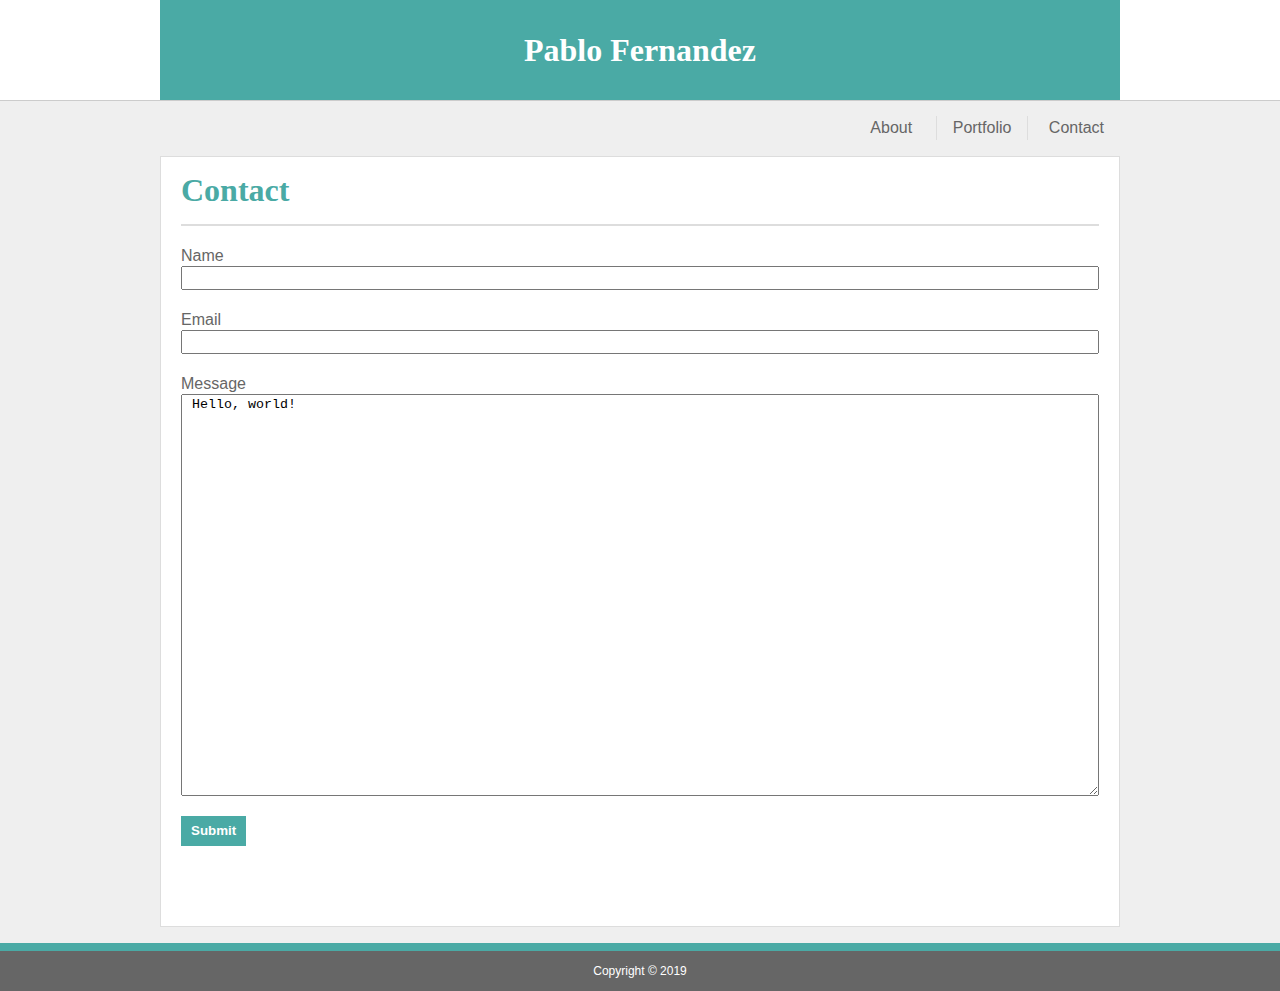
==== commit d24d5d43: "Begin work on mobile-first layout" ====
--- a/contact.html
+++ b/contact.html
@@ -2,12 +2,14 @@
 <html lang="en">
   <head>
     <meta charset="UTF-8" />
+    <meta name="viewport" content="width=device-width, initial-scale=1.0" />
+
     <title>Contact Pablo</title>
     <link rel="stylesheet" href="assets/css/style.css" />
   </head>
   <body>
     <header>
-      <div class="top-left">
+      <div class="brand">
         <h1>Pablo Fernandez</h1>
       </div>
       <nav>
@@ -21,20 +23,21 @@
     <div class="mainContainer">
       <main>
         <div class="page-header"><h1>Contact</h1></div>
-        <form action="" >
+        <form action="">
           <label for="name">Name</label>
           <input type="text" id="name" name="name" required />
           <label for="email">Email</label>
           <input type="email" id="email" name="email" required />
           <label for="message">Message</label>
           <textarea name="message" id="message" rows="20">
-Hello, world!</textarea>
+Hello, world!</textarea
+          >
           <input type="submit" value="Submit" />
         </form>
       </main>
     </div>
     <footer>
-      Copyright &copy; 2019
+      <span>Copyright &copy; 2019</span>
     </footer>
   </body>
 </html>
--- a/assets/css/style.css
+++ b/assets/css/style.css
@@ -1,3 +1,9 @@
+body *,
+::before,
+::after {
+  box-sizing: border-box;
+}
+
 body {
   font-family: "Arial", "Helvetica Neue", "Helvetica", sans-serif;
   color: #666666;
@@ -18,47 +24,43 @@
   font-size: 2rem;
 }
 
-div.top-left {
+.brand {
   background-color: #4aaaa5;
-  display: inline-block;
+  width: 100%;
 }
 
-.top-left h1 {
+.brand h1 {
   margin: 0;
   padding: 0 1rem;
   color: #ffffff;
   line-height: 100px;
-}
-
-nav {
-  float: right;
+  text-align: center;
 }
 
 nav ul.nav {
   list-style: none;
   margin: 0;
   padding: 0;
-  line-height: 100px;
+  line-height: 1.5;
+  text-align: center;
 }
 
 .nav li {
   display: inline-block;
-  min-width: 80px;
+  min-width: 5rem;
   text-align: center;
+  padding: 0 1rem;
+  margin: 1rem 0;
 }
 
-.nav li:hover {
-  background-color: #4aaaa5;
-  color: #ffffff;
-  font-weight: bold;
+.nav li:nth-child(2) {
+  border-left: 1px solid #dddddd;
+  border-right: 1px solid #dddddd;
 }
 
 .nav a {
   text-decoration: none;
   color: inherit;
-  display: inline-block;
-  width: 100%;
-  height: 100%;
 }
 
 .page-header {
@@ -68,28 +70,26 @@
 
 img.corner-left {
   float: left;
-  padding: 0 1rem 0 0;
+  margin-right: 1rem;
 }
 
 .mainContainer {
-  /* generated SVG pattern for background using https://www.heropatterns.com/ */
+  /* generated SVG pattern for background using http://www.heropatterns.com/ */
   background-color: #efefef;
-  background-image: url("data:image/svg+xml,%3Csvg xmlns='http://www.w3.org/2000/svg' width='600' height='600' viewBox='0 0 600 600'%3E%3Cpath fill='%234baba6' fill-opacity='0.96' d='M600 325.1v-1.17c-6.5 3.83-13.06 7.64-14.68 8.64-10.6 6.56-18.57 12.56-24.68 19.09-5.58 5.95-12.44 10.06-22.42 14.15-1.45.6-2.96 1.2-4.83 1.9l-4.75 1.82c-9.78 3.75-14.8 6.27-18.98 10.1-4.23 3.88-9.65 6.6-16.77 8.84-1.95.6-3.99 1.17-6.47 1.8l-6.14 1.53c-5.29 1.35-8.3 2.37-10.54 3.78-3.08 1.92-6.63 3.26-12.74 5.03a384.1 384.1 0 0 1-4.82 1.36c-2.04.58-3.6 1.04-5.17 1.52a110.03 110.03 0 0 0-11.2 4.05c-2.7 1.15-5.5 3.93-8.78 8.4a157.68 157.68 0 0 0-6.15 9.2c-5.75 9.07-7.58 11.74-10.24 14.51a50.97 50.97 0 0 1-4.6 4.22c-2.33 1.9-10.39 7.54-11.81 8.74a14.68 14.68 0 0 0-3.67 4.15c-1.24 2.3-1.9 4.57-2.78 8.87-2.17 10.61-3.52 14.81-8.2 22.1-4.07 6.33-6.8 9.88-9.83 12.99-.47.48-.95.96-1.5 1.48l-3.75 3.56c-1.67 1.6-3.18 3.12-4.86 4.9a42.44 42.44 0 0 0-9.89 16.94c-2.5 8.13-2.72 15.47-1.76 27.22.47 5.82.51 6.36.51 8.18 0 10.51.12 17.53.63 25.78.24 4.05.56 7.8.97 11.22h.9c-1.13-9.58-1.5-21.83-1.5-37 0-1.86-.04-2.4-.52-8.26-.94-11.63-.72-18.87 1.73-26.85a41.44 41.44 0 0 1 9.65-16.55c1.67-1.76 3.18-3.27 4.83-4.85.63-.6 3.13-2.96 3.75-3.57a71.6 71.6 0 0 0 1.52-1.5c3.09-3.16 5.86-6.76 9.96-13.15 4.77-7.42 6.15-11.71 8.34-22.44.86-4.21 1.5-6.4 2.68-8.6.68-1.25 1.79-2.48 3.43-3.86 1.38-1.15 9.43-6.8 11.8-8.72 1.71-1.4 3.26-2.81 4.7-4.3 2.72-2.85 4.56-5.54 10.36-14.67a156.9 156.9 0 0 1 6.1-9.15c3.2-4.33 5.9-7.01 8.37-8.07 3.5-1.5 7.06-2.77 11.1-4.02a233.84 233.84 0 0 1 7.6-2.2l2.38-.67c6.19-1.79 9.81-3.16 12.98-5.15 2.14-1.33 5.08-2.33 10.27-3.65l6.14-1.53c2.5-.63 4.55-1.2 6.52-1.82 7.24-2.27 12.79-5.06 17.15-9.05 4.05-3.72 9-6.2 18.66-9.9l4.75-1.82c1.87-.72 3.39-1.31 4.85-1.91 10.1-4.15 17.07-8.32 22.76-14.4 6.05-6.45 13.95-12.4 24.49-18.92 1.56-.96 7.82-4.6 14.15-8.33v-64.58c-4 8.15-8.52 14.85-12.7 17.9-2.51 1.82-5.38 4.02-9.04 6.92a1063.87 1063.87 0 0 0-6.23 4.98l-1.27 1.02a2309.25 2309.25 0 0 1-4.87 3.9c-7.55 6-12.9 10.05-17.61 13.19-3.1 2.06-3.86 2.78-8.06 7.13-5.84 6.07-11.72 8.62-29.15 10.95-11.3 1.5-20.04 4.91-30.75 11.07-1.65.94-7.27 4.27-6.97 4.1-2.7 1.58-4.69 2.69-6.64 3.66-5.63 2.8-10.47 4.17-15.71 4.17-17.13 0-41.44 11.51-51.63 22.83-12.05 13.4-31.42 27.7-45.25 31.16-7.4 1.85-11.85 7.05-14.04 14.69-1.26 4.4-1.58 8.28-1.58 13.82 0 .82.01.98.24 3.63.45 5.18.35 8.72-.77 13.26-1.53 6.2-4.89 12.6-10.59 19.43-13.87 16.65-22.88 46.58-22.88 71.68 0 2.39.02 4.26.06 8.75.12 10.8.1 15.8-.22 21.95-.56 11.18-2.09 20.73-5 29.3h-1.05c2.94-8.56 4.49-18.12 5.05-29.35.31-6.13.34-11.1.22-21.9-.04-4.48-.06-6.36-.06-8.75 0-25.32 9.07-55.47 23.12-72.32 5.6-6.72 8.88-12.99 10.38-19.03 1.09-4.4 1.18-7.85.74-12.93-.23-2.7-.24-2.86-.24-3.72 0-5.62.32-9.57 1.62-14.1 2.28-7.95 6.97-13.44 14.76-15.39 13.6-3.4 32.82-17.59 44.75-30.84C409 360.14 433.58 348.5 451 348.5c5.07 0 9.77-1.33 15.26-4.07 1.93-.96 3.9-2.05 6.58-3.62-.3.18 5.33-3.16 6.98-4.11 10.82-6.21 19.66-9.67 31.11-11.2 17.23-2.3 22.9-4.75 28.57-10.64 4.25-4.41 5.04-5.16 8.22-7.28 4.68-3.11 10.01-7.14 17.55-13.14a1113.33 1113.33 0 0 0 4.86-3.89l1.28-1.02a4668.54 4668.54 0 0 1 6.23-4.98c3.67-2.9 6.55-5.12 9.07-6.95 4.37-3.19 9.16-10.56 13.29-19.4v66.9zm0-116.23c-.62.01-1.27.06-1.95.13-6.13.63-13.83 3.45-21.83 7.45-3.64 1.82-8.46 2.67-14.17 2.71-4.7.04-9.72-.47-14.73-1.33-1.7-.3-3.26-.61-4.67-.93a31.55 31.55 0 0 0-3.55-.57 273.4 273.4 0 0 0-16.66-.88c-10.42-.16-17.2.74-17.97 2.73-.38.97.6 2.55 3.03 4.87 1.01.97 2.22 2.03 4.04 3.55a1746.07 1746.07 0 0 0 4.79 4.02c1.39 1.2 3.1 1.92 5.5 2.5.7.16.86.2 2.64.54 3.53.7 5.03 1.25 6.15 2.63 1.41 1.76 1.4 4.54-.15 8.88-2.44 6.83-5.72 10.05-10.19 10.33-3.63.23-7.6-1.29-14.52-5.06-4.53-2.47-6.82-7.3-8.32-15.26-.17-.87-.32-1.78-.5-2.86l-.43-2.76c-1.05-6.58-1.9-9.2-3.73-10.11-.81-.4-1.59-.74-2.36-1-2.27-.77-4.6-1.02-8.1-.92-2.29.07-14.7 1-13.77.93-20.55 1.37-28.8 5.05-37.09 14.99a133.07 133.07 0 0 0-4.25 5.44l-2.3 3.09-2.51 3.32c-4.1 5.36-7.06 8.48-10.39 11.12-.65.52-1.33 1.04-2.13 1.62l-4.11 2.94a106.8 106.8 0 0 0-5.16 3.99c-4.55 3.74-9.74 8.6-16.25 15.38-8.25 8.58-11.78 13.54-11.7 15.95.07 1.65 1.64 2.11 6.79 2.38 1.61.09 2.15.12 2.98.2 2.95.24 5.09.73 6.81 1.68 7.48 4.15 11.63 7.26 13.95 11.58 3.3 6.15.8 12.88-8.89 20.26-8.28 6.3-11.1 10.37-11.31 14.96-.06 1.17 0 1.93.26 4.43.69 6.47.25 10.65-2.8 17.42a44.23 44.23 0 0 1-4.16 7.53c-2.82 3.97-5.47 5.74-10.6 7.69-.43.16-3.34 1.23-4.27 1.59-1.8.68-3.38 1.36-5.01 2.14-4.18 2-8.4 4.6-13.1 8.24-8.44 6.51-13.23 14.56-15.98 25.06-1.1 4.2-1.55 6.81-2.8 15.21-1.26 8.6-2.17 12.64-4.08 16.55-2.1 4.28-11.93 26.59-12.97 28.88a382.7 382.7 0 0 1-6.37 13.41c-4.07 8.11-7.61 14.07-10.73 17.81-5.38 6.46-8.98 14.37-13.77 28.42a810.14 810.14 0 0 0-1.89 5.6c-1.8 5.35-2.96 8.6-4.26 11.85-6.13 15.32-25.43 26.31-46.46 26.31-11.2 0-20.58-2.74-31.02-8.55-5.6-3.13-4.55-2.42-22.26-14.54-14.33-9.8-17.7-10.73-20.47-6.9-.37.5-1.81 2.74-1.83 2.77a52.24 52.24 0 0 1-4.94 5.9c-.73.79-5.52 5.87-6.97 7.45-2.38 2.6-4.3 4.81-5.98 6.93a45.6 45.6 0 0 0-5.08 7.66c-1.29 2.57-1.9 5.25-2.66 10.6a997.6 997.6 0 0 1-.46 3.18h-1l.47-3.32c.77-5.45 1.4-8.2 2.75-10.9a46.54 46.54 0 0 1 5.2-7.84c1.7-2.14 3.63-4.38 6.03-6.98 1.45-1.59 6.24-6.68 6.96-7.46a51.58 51.58 0 0 0 4.84-5.78s1.47-2.26 1.86-2.8c3.25-4.5 7.08-3.44 21.84 6.67 17.67 12.08 16.62 11.38 22.19 14.48 10.3 5.73 19.5 8.43 30.53 8.43 20.65 0 39.57-10.77 45.54-25.69a219.7 219.7 0 0 0 4.24-11.8 6752.32 6752.32 0 0 0 1.88-5.6c4.83-14.16 8.47-22.14 13.96-28.73 3.05-3.66 6.56-9.57 10.6-17.61 1.97-3.93 4.04-8.31 6.35-13.38 1.03-2.28 10.88-24.61 12.98-28.91 1.85-3.79 2.75-7.76 4-16.25 1.24-8.44 1.7-11.07 2.81-15.32 2.8-10.7 7.71-18.94 16.33-25.6a73.18 73.18 0 0 1 13.29-8.35c1.66-.8 3.27-1.48 5.08-2.18.94-.36 3.86-1.43 4.28-1.59 4.95-1.88 7.44-3.55 10.14-7.33 1.35-1.9 2.68-4.3 4.06-7.37 2.97-6.58 3.39-10.59 2.72-16.9a27.13 27.13 0 0 1-.27-4.58c.22-4.94 3.21-9.24 11.7-15.7 9.33-7.11 11.66-13.34 8.62-19-2.2-4.09-6.25-7.12-13.55-11.17-1.57-.88-3.6-1.33-6.42-1.57-.8-.07-1.34-.1-2.95-.19-5.77-.3-7.63-.85-7.72-3.34-.1-2.81 3.5-7.87 11.97-16.69 6.53-6.8 11.75-11.69 16.33-15.45 1.79-1.47 3.42-2.72 5.2-4.03l4.12-2.94c.79-.58 1.46-1.08 2.1-1.59 3.26-2.6 6.16-5.65 10.21-10.94a383.2 383.2 0 0 0 2.5-3.32l2.31-3.09c1.8-2.39 3.04-4 4.29-5.48 8.47-10.17 16.98-13.96 37.27-15.3-.44.02 12-.9 14.32-.98 3.62-.1 6.05.16 8.46.98.8.27 1.62.62 2.47 1.04 2.27 1.14 3.17 3.87 4.27 10.85l.44 2.76c.17 1.07.33 1.97.5 2.83 1.44 7.69 3.62 12.29 7.8 14.57 6.76 3.68 10.6 5.15 13.99 4.94 4-.25 6.99-3.17 9.3-9.67 1.45-4.04 1.46-6.49.32-7.92-.9-1.12-2.28-1.62-5.57-2.27a55.8 55.8 0 0 1-2.67-.55c-2.54-.6-4.39-1.4-5.93-2.71a252.63 252.63 0 0 0-4.78-4.01 84.35 84.35 0 0 1-4.08-3.6c-2.73-2.6-3.86-4.43-3.28-5.95 1.02-2.64 7.82-3.54 18.93-3.37a230.56 230.56 0 0 1 16.73.88c2.76.39 3.2.49 3.68.6 1.4.3 2.95.62 4.62.91a82.9 82.9 0 0 0 14.56 1.32c5.56-.04 10.24-.86 13.73-2.6 8.1-4.05 15.89-6.9 22.17-7.56.7-.07 1.4-.11 2.05-.13v1zm0-100.94v1.5c-8.62 16.05-17.27 29.55-23.65 35.92-3.19 3.2-7.62 4.9-13.54 5.56-4.45.48-8.28.4-19.18-.2-9.91-.55-15.32-.44-20.52.78a84.05 84.05 0 0 1-15 2.11l-2.25.14c-12.49.75-19.37 1.78-32.72 5.74-4.5 1.33-9.27 2.49-14.3 3.48a246.27 246.27 0 0 1-32.6 3.97c-7.56.45-13.21.57-20.24.57-5.4 0-11.9 1.61-18 5.18-8.3 4.87-15.06 12.87-19.53 24.5a68.57 68.57 0 0 1-4.56 9.8c-3.6 6.2-6.92 8.99-13.38 12.18l-4.03 1.96a64.48 64.48 0 0 0-15.16 10.25c-8.2 7.33-13.72 16.63-22.54 35.6l-2.08 4.49c-7.3 15.7-11.5 23.3-17.35 29.87-7.7 8.66-20.25 14.42-40.31 20.08-4.37 1.23-19.04 5.08-19.24 5.13-6.92 1.87-11.68 3.34-15.63 4.92-10.55 4.22-18.71 10.52-36.38 26.52l-1.7 1.54c-8.58 7.76-13.41 11.9-18.81 15.88-3.95 2.9-8 5.67-12.97 8.91-2.06 1.34-10.3 6.6-12.33 7.94-11.52 7.5-18.53 13.04-24.62 20.08a62.01 62.01 0 0 0-6.44 8.85c-4.13 6.91-6.27 13.15-9.2 25.11l-1.54 6.26c-.6 2.45-1.15 4.54-1.72 6.58-2.97 10.7-6.9 17.36-14.78 26.91L69.6 491a148.51 148.51 0 0 0-4.19 5.3 23.9 23.9 0 0 0-3.44 6.28c-1.16 3.23-1.52 5.9-1.87 11.94-.58 10.05-1.42 15.04-4.63 22.67-1.57 3.72-5.66 14.02-6.41 15.8a73.46 73.46 0 0 1-3.57 7.4c-2.88 5.14-6.71 10.12-13.12 16.95-5.96 6.36-8.87 10.9-10.61 16a56.88 56.88 0 0 0-1.38 4.82l-.46 1.84h-1.03l.52-2.08c.52-2.09.92-3.49 1.4-4.9 1.8-5.25 4.78-9.9 10.84-16.36 6.35-6.78 10.13-11.7 12.97-16.77a72.5 72.5 0 0 0 3.52-7.29c.75-1.76 4.84-12.06 6.4-15.8 3.17-7.5 3.99-12.4 4.56-22.33.35-6.14.72-8.88 1.93-12.23a24.9 24.9 0 0 1 3.58-6.54c1.27-1.7 2.6-3.37 4.22-5.34l4.11-4.95c7.8-9.46 11.66-16 14.59-26.54.56-2.04 1.1-4.12 1.71-6.56l1.53-6.26c2.96-12.04 5.13-18.36 9.32-25.39 1.84-3.08 4-6.05 6.54-8.99 6.17-7.12 13.24-12.7 24.83-20.26 2.05-1.33 10.28-6.6 12.33-7.94 4.96-3.22 9-5.98 12.92-8.87 5.37-3.95 10.19-8.08 18.74-15.82l1.7-1.54c17.76-16.09 25.98-22.43 36.67-26.7 4-1.6 8.8-3.09 15.75-4.96.21-.06 14.87-3.9 19.22-5.13 19.9-5.61 32.32-11.31 39.85-19.78 5.76-6.48 9.93-14.02 17.18-29.64l2.09-4.5c8.87-19.07 14.44-28.46 22.77-35.9a65.48 65.48 0 0 1 15.38-10.4l4.04-1.97c6.3-3.1 9.47-5.77 12.96-11.77a67.6 67.6 0 0 0 4.48-9.67c4.56-11.84 11.47-20.02 19.97-25 6.25-3.66 12.93-5.32 18.5-5.32 7.01 0 12.65-.12 20.17-.57a245.3 245.3 0 0 0 32.47-3.96c5-.98 9.75-2.13 14.22-3.45 13.43-3.98 20.38-5.02 32.94-5.78l2.24-.14c5.76-.37 9.8-.9 14.85-2.09 5.31-1.25 10.79-1.35 22.6-.7 9.04.5 12.84.58 17.21.1 5.71-.62 9.94-2.26 12.95-5.26 6.44-6.45 15.3-20.37 24.35-36.72zm0 450.21c-1.28-4.6-2.2-10.55-3.33-20.25l-.24-2.04-.23-2.03c-1.82-15.7-3.07-21.98-5.55-24.47-2.46-2.46-3.04-5.03-2.52-8.64.1-.6.18-1.1.39-2.15.69-3.54.77-5.04.08-6.84-.91-2.38-3.31-4.41-7.79-6.26-5.08-2.09-6.52-4.84-4.89-8.44.66-1.45 1.79-3.02 3.52-5.01 1.04-1.2 5.48-5.96 5.08-5.53 6.15-6.7 8.98-11.34 8.98-16.48a15.2 15.2 0 0 1 6.5-12.89v1.26a14.17 14.17 0 0 0-5.5 11.63c0 5.47-2.93 10.29-9.24 17.16.38-.42-4.04 4.33-5.07 5.5-1.67 1.93-2.75 3.43-3.36 4.77-1.37 3.04-.23 5.22 4.36 7.1 4.71 1.95 7.32 4.16 8.34 6.83.78 2.04.7 3.67-.03 7.4-.2 1.03-.3 1.51-.38 2.09-.48 3.33.03 5.59 2.23 7.8 2.74 2.74 3.98 8.96 5.84 25.06l.24 2.03.23 2.04c.82 7.01 1.53 12.06 2.34 16.03v4.33zm0-62.16c-1.4-3.13-4.43-9.9-4.95-11.17-1.02-2.53-1.25-3.8-.91-5.18.2-.84 2.05-4.68 2.32-5.33a70.79 70.79 0 0 0 3.54-11.2v3.99a62.82 62.82 0 0 1-2.62 7.6c-.31.75-2.09 4.46-2.27 5.18-.28 1.12-.08 2.22.87 4.57.41 1.02 2.5 5.7 4.02 9.09v2.45zm0-85.09c-1.65 1.66-3.66 2.9-6.4 4.13-.25.1-13.97 5.47-20.4 8.43-9.35 4.32-16.7 5.9-23.03 5.25-5.08-.53-9.02-2.25-14.77-5.92l-3.2-2.07a77.4 77.4 0 0 0-5.44-3.27c-4.05-2.18-3.25-5.8 1.47-10.47 3.71-3.68 9.6-7.93 18.73-13.8l4.46-2.82c17.95-11.33 18.22-11.5 22.27-14.74 11.25-9 19.69-14.02 26.31-15.1v1.02c-6.37 1.1-14.62 6-25.69 14.86-4.1 3.28-4.34 3.44-22.36 14.8a652.4 652.4 0 0 0-4.45 2.83c-9.07 5.83-14.92 10.05-18.57 13.66-4.31 4.28-4.95 7.13-1.7 8.88 1.7.91 3.29 1.88 5.5 3.3l3.2 2.08c5.64 3.59 9.45 5.25 14.34 5.76 6.13.64 13.32-.9 22.52-5.15 6.46-2.98 20.18-8.35 20.4-8.44 3.04-1.37 5.1-2.71 6.81-4.69v1.47zm0-41.37v1c-6.56.26-12.11 3.13-19.71 9.08l-4.63 3.68a51.87 51.87 0 0 1-4.4 3.14c-.82.52-5.51 3.33-6.22 3.76-3.31 2-6.15 3.8-8.87 5.6a112.61 112.61 0 0 0-8.16 5.92c-4.61 3.72-7.4 6.9-7.97 9.35-.63 2.67 1.48 4.53 7.05 5.46 10.7 1.78 20.92-.05 30.45-4.65a61.96 61.96 0 0 0 17.1-12.2 41.8 41.8 0 0 0 5.36-7.42v1.92a38.94 38.94 0 0 1-4.64 6.19 62.95 62.95 0 0 1-17.39 12.41c-9.7 4.68-20.13 6.55-31.05 4.73-6.06-1-8.65-3.29-7.85-6.67.64-2.74 3.53-6.05 8.31-9.9 2.35-1.9 5.1-3.88 8.24-5.97 2.73-1.82 5.58-3.61 8.9-5.62.72-.44 5.4-3.24 6.22-3.75 1.26-.8 2.6-1.76 4.3-3.09.8-.62 3.9-3.1 4.63-3.67 7.77-6.1 13.49-9.04 20.33-9.3zm0-154.6v1c-1.75-.24-4.3.23-7.82 1.55-10.01 3.75-13.8 5.07-19.15 6.76-1.78.56-2.63.83-3.87 1.24-1.48.5-3.16.76-6.74 1.16a1550.34 1550.34 0 0 0-2.64.3c-7.8.94-11.28 2.47-11.28 6.07 0 4.45 2.89 13.18 7.96 25.81a57.34 57.34 0 0 1 2.33 7.6 258.32 258.32 0 0 1 .84 3.46c1.86 7.62 3.17 10.71 5.56 11.67 2.21.88 4.7.6 7.47-.72 3.48-1.69 7.22-4.94 11.2-9.47 1.52-1.7 2.97-3.49 4.59-5.57l3.16-4.1c2.59-3.23 6.07-12.21 8.39-20.23v3.45c-2.29 7.2-5.27 14.5-7.61 17.41-.44.55-2.67 3.46-3.15 4.09-1.63 2.1-3.1 3.9-4.62 5.62-4.08 4.61-7.9 7.94-11.53 9.7-2.99 1.44-5.77 1.75-8.28.74-2.84-1.13-4.2-4.34-6.15-12.35a2097.48 2097.48 0 0 1-.84-3.46c-.8-3.2-1.47-5.45-2.28-7.46-5.14-12.8-8.04-21.55-8.04-26.19 0-4.37 3.84-6.06 12.16-7.07a160.9 160.9 0 0 1 2.65-.3c3.5-.39 5.15-.64 6.53-1.1 1.26-.42 2.1-.7 3.88-1.26 5.34-1.68 9.11-3 19.1-6.74 3.53-1.32 6.22-1.84 8.18-1.61zM0 292c10.13-11.31 18.13-23.2 23.07-35.39 3.3-8.14 6.09-16.12 10.81-30.55l1.59-4.84c6.53-19.94 10.11-29.82 14.77-39.56 6.07-12.72 12.55-21.18 20.27-25.54 6.66-3.76 10.2-7.86 12.22-13.15a46.6 46.6 0 0 0 1.86-6.58c1.23-5.2 2.05-7.59 3.93-10.36 2.45-3.62 6.27-6.53 12.1-8.96 15.78-6.58 16.73-7.04 18.05-9.01.65-.98.83-2.15.74-4.51-.03-.73-.23-3.82-.24-4A93.8 93.8 0 0 1 119 94c0-10.04.18-11.37 2.37-13.15.52-.42 1.13-.8 2.07-1.3.27-.14 2.18-1.12 2.84-1.48a68.4 68.4 0 0 0 9.12-5.87c2.06-1.54 2.64-2.14 8.01-7.93 3.78-4.09 6.21-6.36 8.96-8.12 3.64-2.33 7.2-3.12 10.9-2.11 4.4 1.2 10.81 2 18.78 2.46 6.9.4 12.9.5 21.95.5 4.87 0 8.97.47 15.4 1.57 7.77 1.33 9.3 1.54 12.38 1.54 4.05 0 7.43-.88 10.68-2.95 5.06-3.22 8.11-4.67 11.2-5.2 3.62-.64 4.77-.46 16.55 2.06 17.26 3.7 30.85 1.36 41.06-9.7 5.1-5.53 5.48-8.9 3.48-14.8-.83-2.42-1.03-3.1-1.17-4.3-.29-2.52.5-4.71 2.71-6.93 2.65-2.65 4.72-9.17 6.22-18.29h2.03c-1.56 9.71-3.77 16.65-6.83 19.7-1.79 1.8-2.36 3.39-2.14 5.28.11 1 .3 1.63 1.07 3.9 2.22 6.53 1.76 10.66-3.9 16.8-10.77 11.66-25.07 14.13-42.95 10.3-11.42-2.45-12.55-2.62-15.78-2.06-2.77.48-5.62 1.84-10.47 4.92a20.93 20.93 0 0 1-11.76 3.27c-3.25 0-4.81-.22-12.73-1.57C212.74 59.46 208.73 59 204 59c-9.1 0-15.11-.1-22.07-.5-8.09-.47-14.62-1.29-19.2-2.54-5.62-1.53-10.17 1.38-17.85 9.66-5.5 5.94-6.08 6.53-8.28 8.18a70.38 70.38 0 0 1-9.38 6.03c-.68.37-2.58 1.35-2.84 1.49-.84.44-1.35.76-1.75 1.08C121.16 83.6 121 84.8 121 94c0 1.85.06 3.54.17 5.44 0 .17.2 3.28.24 4.03.1 2.75-.13 4.29-1.08 5.71-1.67 2.5-2.27 2.8-18.95 9.74-5.48 2.29-8.99 4.96-11.2 8.24-1.71 2.51-2.47 4.73-3.64 9.7-.83 3.5-1.21 4.92-1.94 6.83-2.18 5.73-6.05 10.19-13.1 14.18-7.3 4.12-13.55 12.28-19.46 24.66-4.6 9.64-8.17 19.46-14.67 39.32l-1.58 4.84c-4.75 14.47-7.54 22.48-10.86 30.69-5.28 13.01-13.95 25.65-24.93 37.6v-2.97zm0 78v-.5l1-.01c6.32 0 7.47 5.2 4.6 13.36a60.36 60.36 0 0 1-5.6 11.3v-1.92a57.76 57.76 0 0 0 4.65-9.72c2.69-7.6 1.71-12.02-3.65-12.02-.34 0-.67 0-1 .02v-46.59a340.96 340.96 0 0 0 13.71-8.34c13.66-9.46 29.79-37.6 29.79-53.59 0-18.1 21.57-72.64 32.23-79.42 12.71-8.09 32.24-27.96 35.8-37.75 1.93-5.3 5.5-7.27 14.42-9.37 6.15-1.44 8.64-2.42 10.67-4.79 1.5-1.74 2.72-4.79 4.33-10.3.23-.78 1.9-6.68 2.43-8.46 3.62-12.08 7.3-18.49 13.47-20.39 2.5-.76 3.03-.98 9.74-3.7 7.49-3.03 11.97-4.43 17.12-4.92 6.75-.65 13.13.75 19.55 4.67 5.43 3.32 12.19 4.72 20.17 4.56 6.03-.12 12.2-1.07 19.83-2.8 1.82-.4 7.38-1.74 8.26-1.94 2.69-.6 4.34-.89 5.48-.89 4.97 0 8.93-.05 14.2-.27 7.9-.32 15.56-.92 22.75-1.88 8.5-1.14 15.9-2.73 21.88-4.82 18.9-6.62 32.64-18.3 33.67-27.59.29-2.56.4-2.96 2.79-11.11 2.33-7.95 3.21-12.93 2.72-18.23-.2-2.24-.69-4.38-1.48-6.42-1.5-3.92-2.63-9.4-3.43-16.18h.9c.77 6.47 1.89 11.72 3.47 15.82a24.93 24.93 0 0 1 1.54 6.69c.5 5.46-.4 10.54-2.77 18.6-2.36 8.06-2.47 8.47-2.74 10.95-1.09 9.75-15.1 21.68-34.33 28.41-6.06 2.12-13.52 3.72-22.09 4.87-7.22.96-14.92 1.57-22.83 1.89-5.3.21-9.27.27-14.25.27-1.04 0-2.64.27-5.26.87-.87.2-6.43 1.53-8.26 1.94-7.68 1.73-13.92 2.7-20.03 2.82-8.15.17-15.1-1.27-20.71-4.7-6.23-3.81-12.4-5.16-18.93-4.54-5.04.48-9.44 1.86-16.84 4.86-6.75 2.74-7.29 2.95-9.82 3.73-5.73 1.76-9.28 7.96-12.81 19.72-.53 1.77-2.2 7.66-2.43 8.46-1.66 5.65-2.91 8.78-4.53 10.67-2.22 2.58-4.84 3.62-12.01 5.3-7.8 1.83-11.13 3.66-12.9 8.54-3.65 10.04-23.32 30.06-36.2 38.25C65.94 190 44.5 244.2 44.5 262c0 16.34-16.3 44.78-30.22 54.41-2.14 1.48-8.24 5.12-14.28 8.68v-1.16 46.09zm0-173.7v-1.11c7.42-3.82 14.55-10.23 21.84-18.98 3.8-4.56 14.21-18.78 15.79-20.55 1.8-2.04 4.06-3.96 7.42-6.45 1.08-.8 4.92-3.57 5.49-3.99 9.36-6.85 14-11.96 15.98-19.36.8-2.98 1.54-6.78 2.46-12.3.23-1.44 2-12.46 2.56-15.79 2.87-16.77 5.73-26.79 10.07-32.1C92.46 52.43 101.5 38.13 101.5 33c0-2.54.34-3.35 6.05-15.71.68-1.49 1.25-2.74 1.77-3.93 2.5-5.75 3.9-10.04 4.14-13.36h1c-.23 3.48-1.66 7.87-4.23 13.76-.52 1.2-1.09 2.45-1.78 3.95-5.54 12.01-5.95 12.99-5.95 15.29 0 5.47-9.09 19.84-20.11 33.31-4.2 5.12-7.03 15.06-9.86 31.64-.57 3.33-2.33 14.33-2.57 15.78-.92 5.56-1.67 9.38-2.48 12.4-2.05 7.68-6.82 12.93-16.35 19.91l-5.49 3.98c-3.3 2.45-5.51 4.34-7.27 6.31-1.53 1.73-11.94 15.93-15.76 20.53-7.52 9.02-14.88 15.6-22.61 19.46zm0 361.83v-4.33c.48 2.36 1 4.35 1.6 6.15 2 6.03 4.6 8.26 8.19 6.59C28.76 557.69 43.5 542.4 43.5 527c0-16.2 6.37-31.99 17.1-46.3 1.88-2.5 3.66-4.4 5.53-6 .73-.62 1.45-1.18 2.3-1.8l2-1.43c3.68-2.68 5.32-5.28 7.08-12.59.75-3.07 1.38-5.02 4.2-13.26l.63-1.88c3.24-9.58 4.56-14.97 4.17-18.65-.48-4.43-3.8-5.23-11.3-1.64a81.12 81.12 0 0 1-9.15 3.7c-13.89 4.67-26.96 5.8-42.66 5.42l-1.95-.05-1.45-.02a39.8 39.8 0 0 0-15.05 2.96A21.81 21.81 0 0 0 0 438.37v-1.26a23.55 23.55 0 0 1 4.55-2.57 40.77 40.77 0 0 1 16.92-3.02l1.95.05c15.6.38 28.57-.75 42.32-5.37a80.12 80.12 0 0 0 9.04-3.65c8.04-3.84 12.16-2.85 12.72 2.43.42 3.89-.92 9.34-4.21 19.08l-.64 1.88c-2.8 8.2-3.43 10.15-4.16 13.18-1.82 7.52-3.59 10.34-7.47 13.16l-2 1.43c-.84.6-1.54 1.15-2.25 1.75a35.45 35.45 0 0 0-5.37 5.84c-10.61 14.15-16.9 29.74-16.9 45.7 0 15.88-15 31.45-34.29 40.45-4.3 2.01-7.39-.66-9.56-7.18-.23-.68-.44-1.39-.65-2.13zm0-62.16v-2.45l1.46 3.27c2.1 4.8 3.46 10.33 4.26 16.77.66 5.3.84 9.3 1.04 18.5.2 9.32.5 12.75 1.63 15.05 1.28 2.6 3.67 2.35 8.29-1.5 17.14-14.3 21.82-22.9 21.82-38.62 0-7.17 1.1-12.39 3.7-17.68 2.27-4.67 3.65-6.62 13.4-19.62a69.8 69.8 0 0 1 7.6-8.79 44.76 44.76 0 0 1 3.54-3.06c.38-.3.64-.52.89-.74a10.47 10.47 0 0 0 2.63-3.32 35.78 35.78 0 0 0 2.26-5.94l.37-1.2.36-1.15c.29-.91.48-1.55.66-2.16.45-1.53.74-2.68.91-3.66.38-2.2.12-3.49-.85-4.15-2.35-1.61-9.28-.24-23.8 4.94-9.54 3.4-16.12 4.17-27.85 4.26-7.71.06-10.43.4-13.25 2.12-3.48 2.12-5.84 6.4-7.58 14.26-.5 2.2-.99 4.19-1.49 5.98v-3.98l.51-2.22c1.8-8.1 4.28-12.6 8.04-14.9 3.04-1.85 5.86-2.2 13.77-2.26 11.61-.09 18.1-.84 27.51-4.2 14.93-5.32 21.95-6.71 24.7-4.83 1.38.94 1.71 2.6 1.28 5.15a33.69 33.69 0 0 1-.94 3.78l-.66 2.17-.36 1.15-.37 1.2a36.64 36.64 0 0 1-2.33 6.1c-.8 1.53-1.61 2.52-2.86 3.61l-.92.77-1.02.83c-.9.74-1.65 1.4-2.47 2.18a68.84 68.84 0 0 0-7.48 8.66c-9.7 12.93-11.07 14.87-13.31 19.46-2.52 5.15-3.59 10.22-3.59 17.24 0 16.04-4.82 24.91-22.18 39.38-5.04 4.2-8.18 4.55-9.83 1.18-1.22-2.5-1.52-5.94-1.73-15.47-.2-9.16-.38-13.15-1.03-18.4-.79-6.34-2.12-11.8-4.19-16.49L0 495.98zM379.27 0h1.04l1.5 5.26c3.28 11.56 4.89 19.33 5.26 27.8.49 11.01-1.52 21.26-6.63 31.17-7.8 15.13-20.47 26.5-36.22 34.1-12.38 5.96-26.12 9.17-36.22 9.17-6.84 0-17.24 1.38-37.27 4.62l-2.27.37c-24.5 3.99-31.65 5-37.46 5-3.49 0-4.08-.08-19.54-2.8-3.56-.64-6.32-1.1-9-1.5-20.23-2.96-31-1.2-31.96 7.86-.1.85-.18 1.72-.29 2.81l-.27 2.73c-1.1 10.9-2.02 15.73-4.31 19.96-2.9 5.34-7.77 7.95-15.63 7.95-10.2 0-12.92.6-15.5 3.17.52-.51-5.03 5.85-8.16 8.7-2.75 2.5-14.32 12.55-15.77 13.83a341.27 341.27 0 0 0-6.54 5.92c-6.97 6.49-11.81 11.76-14.6 16.15-5.92 9.3-10.48 18.04-11.69 24.08-1.66 8.3 3.67 9.54 19.02 1.21a626.23 626.23 0 0 1 44.54-21.9c3.5-1.56 14.04-6.2 15.68-6.95 5.05-2.25 8.3-3.8 10.78-5.15l1.95-1.07 2.18-1.18c1.76-.94 3.38-1.76 5-2.55 18.1-8.72 34.48-10.46 50.33-1.2 22.89 13.34 38.28 37.02 38.28 56.44 0 19.12-.73 25.13-5.18 33.2a45.32 45.32 0 0 1-4.94 7.12c-6.47 7.77-11.81 16.2-12.76 21.27-1.2 6.34 4.69 7.03 20.17-.05 13.31-6.08 22.4-14.95 28.5-26.32a80.51 80.51 0 0 0 6.1-15.13c.9-2.98 3.17-11.65 3.41-12.48a29.02 29.02 0 0 1 1.75-4.83c7.47-14.93 21.09-30.5 36.25-37.24 7.61-3.38 13-9.65 19.4-20.79.84-1.48 4.26-7.64 5.14-9.17 3.52-6.1 6.22-9.7 9.37-11.98 10.15-7.4 28.7-11.1 50.29-11.1 7.52 0 16.54-1.24 27.51-3.58a420.1 420.1 0 0 0 14.96-3.52c-1.3.33 15.54-3.98 19.42-4.89 14.15-3.33 41.07-5.01 64.11-5.01 17.36 0 27.82-9.23 38.53-38.67 6.62-18.21 6.62-26.37 2.69-34.35l-1.18-2.37A13.36 13.36 0 0 1 587.5 58c0-4.03 0-4.01 2.5-24.56.46-3.73.8-6.74 1.12-9.64.9-8.45 1.38-15.2 1.38-20.8 0-.94-.02-1.94-.04-3h1c.03 1.06.04 2.06.04 3 0 5.65-.48 12.43-1.39 20.9-.3 2.91-.66 5.93-1.11 9.66-2.5 20.45-2.5 20.47-2.5 24.44 0 1.97.45 3.57 1.45 5.68.24.51 1.16 2.35 1.17 2.36 4.06 8.24 4.06 16.68-2.65 35.13-10.84 29.8-21.63 39.33-39.47 39.33-22.96 0-49.83 1.68-63.89 4.99-3.86.9-20.69 5.2-19.4 4.88a421.05 421.05 0 0 1-14.99 3.53c-11.04 2.35-20.11 3.6-27.72 3.6-21.4 0-39.76 3.67-49.7 10.9-3 2.19-5.64 5.7-9.1 11.68-.87 1.52-4.29 7.68-5.14 9.17-6.49 11.3-12 17.71-19.86 21.2-14.9 6.63-28.38 22.03-35.75 36.77a28.17 28.17 0 0 0-1.69 4.67c-.23.8-2.5 9.49-3.4 12.5a81.48 81.48 0 0 1-6.19 15.3c-6.2 11.56-15.44 20.58-28.96 26.76-16.1 7.36-23 6.55-21.58-1.04 1-5.29 6.4-13.83 12.99-21.73a44.33 44.33 0 0 0 4.82-6.96c4.35-7.88 5.06-13.77 5.06-32.72 0-19.04-15.19-42.4-37.72-55.55-15.57-9.08-31.62-7.38-49.45 1.21a132.9 132.9 0 0 0-7.14 3.71l-1.95 1.07a158.83 158.83 0 0 1-10.85 5.19c-1.65.74-12.18 5.38-15.69 6.95a625.25 625.25 0 0 0-44.46 21.86c-15.95 8.66-22.37 7.16-20.48-2.29 1.24-6.2 5.83-15.02 11.82-24.42 2.85-4.48 7.74-9.8 14.77-16.34 1.98-1.85 4.12-3.79 6.56-5.94 1.46-1.29 13.02-11.33 15.75-13.82 3.09-2.8 8.6-9.14 8.14-8.67 2.82-2.82 5.75-3.46 16.2-3.46 7.5 0 12.04-2.43 14.75-7.42 2.2-4.07 3.11-8.84 4.2-19.59l.26-2.73.3-2.81c.56-5.42 4.47-8.5 11.23-9.6 5.44-.88 12.51-.51 21.86.86 2.7.4 5.47.86 9.04 1.49 15.33 2.7 15.96 2.8 19.36 2.8 5.73 0 12.9-1.03 37.3-5l2.27-.36c20.1-3.26 30.52-4.64 37.43-4.64 9.95 0 23.54-3.18 35.78-9.08 15.57-7.5 28.09-18.73 35.78-33.65 5.02-9.75 7-19.82 6.51-30.67-.37-8.37-1.96-16.08-5.23-27.57L379.27 0zm13.68 0h1.02c.78 3.9 1.92 8.7 3.51 14.88 3.63 14.05 3.06 27.03-.75 38.77a61 61 0 0 1-11.35 20.68 138.36 138.36 0 0 1-19.32 18.77c-11.32 9.02-23.36 15.49-35.95 18.39a258.63 258.63 0 0 1-22.57 4.07c-3.17.44-6.36.85-10.3 1.32l-9.39 1.12c-11.53 1.41-17.45 2.55-21.64 4.46-9.28 4.21-28.35 6.04-49.21 6.04-1.37 0-2.8-.12-4.3-.35-2.62-.41-5-1.03-9.14-2.29-7.34-2.21-9.63-2.75-12.63-2.56-3.9.23-6.63 2.29-8.47 6.89-1.86 4.66-2.42 7.53-3.34 14.98-1.1 8.98-2.87 12.12-9.97 14.3a40.12 40.12 0 0 0-6.8 2.66c-.63.33-1.16.64-1.76 1.02l-1.34.86c-1.9 1.14-3.86 1.49-9.25 1.49-3.2 0-8.83-.55-9.51-.39-1.22.28-.75-.14-7.14 6.24-1.5 1.5-3.49 3.18-6.32 5.37-1.52 1.18-7.16 5.43-7.94 6.03-4.96 3.78-8.33 6.6-11.06 9.38-4.88 4.98-6.85 9.15-5.56 12.7 1.34 3.67 4.07 4.42 8.9 2.82a55.72 55.72 0 0 0 7.77-3.48c1.5-.77 7.78-4.13 9.37-4.96a116.8 116.8 0 0 1 12.31-5.68 162.2 162.2 0 0 0 11.04-4.84c2.04-.97 10.74-5.16 13-6.22 4.41-2.1 8.1-3.78 11.65-5.29 17.14-7.3 29.32-9.9 37.67-6.65l5.43 2.1c2.3.88 4.17 1.62 6.02 2.38a150.9 150.9 0 0 1 13.07 6c18.34 9.63 30.35 22.13 34.79 39.87 6.96 27.85 3.6 45.53-8.08 62.4-3.97 5.75-3.52 9.2.06 8.97 4.14-.28 10.21-4.95 15.11-12.52 3.1-4.8 5.1-10.45 8.05-21.53l1.69-6.35c.66-2.47 1.24-4.52 1.83-6.5 4.93-16.56 11-27.28 21.56-34.76 7.15-5.06 23.73-15.5 25.48-16.75 6.74-4.81 10.53-9.44 14.34-18 7.74-17.44 21.09-24.34 44.47-24.34 9.36 0 17.91-1.13 29.53-3.49a624.86 624.86 0 0 0 6.2-1.28c2.4-.5 4.07-.84 5.66-1.13 4.03-.74 7.04-1.1 9.61-1.1 4.44 0 9.39-1 31.39-5.99l2.95-.66c16.34-3.67 25.64-5.35 31.66-5.35 1.54 0 2.4.01 6.4.1 7.8.15 12.27.13 17.33-.2 16.41-1.06 26.73-5.36 29.8-14.56a87.1 87.1 0 0 1 3.55-8.83c-.15.31 2.29-4.96 2.9-6.38 5.38-12.3 5.57-21.92-1.44-39.44a86.4 86.4 0 0 1-5.26-20.72c-1.61-11.98-1.38-23.14.1-40.35l.2-2.12h1l-.2 2.2c-1.48 17.15-1.7 28.24-.11 40.14a85.4 85.4 0 0 0 5.2 20.47c7.1 17.78 6.91 27.67 1.43 40.22-.62 1.43-3.06 6.72-2.91 6.4a86.17 86.17 0 0 0-3.52 8.73c-3.23 9.72-13.9 14.15-30.68 15.24-5.1.33-9.58.35-17.42.2-3.98-.09-4.84-.1-6.37-.1-5.91 0-15.18 1.67-31.44 5.32l-2.95.67c-22.16 5.02-27.05 6.01-31.61 6.01-2.5 0-5.45.36-9.43 1.09-1.58.29-3.25.62-5.64 1.11a4894.21 4894.21 0 0 0-6.2 1.29c-11.68 2.37-20.3 3.51-29.73 3.51-23.02 0-36 6.71-43.53 23.66-3.9 8.8-7.82 13.58-14.7 18.5-1.78 1.27-18.36 11.7-25.48 16.75-10.34 7.32-16.3 17.87-21.19 34.23-.58 1.96-1.15 4-1.82 6.47l-1.69 6.35c-2.98 11.18-5 16.9-8.17 21.81-5.05 7.81-11.37 12.68-15.89 12.98-4.7.31-5.3-4.23-.94-10.53 11.52-16.64 14.82-34.03 7.92-61.6-4.35-17.42-16.16-29.72-34.27-39.22-4-2.1-8.2-4-12.99-5.97-1.84-.75-3.7-1.49-6-2.38l-5.43-2.08c-8.03-3.12-20.02-.58-36.92 6.63-3.52 1.5-7.21 3.19-11.61 5.27l-13 6.22c-4.71 2.22-8.16 3.75-11.11 4.88a115.87 115.87 0 0 0-12.21 5.63c-1.58.83-7.86 4.18-9.37 4.96a56.55 56.55 0 0 1-7.9 3.54c-5.3 1.75-8.62.85-10.17-3.43-1.46-4.02.66-8.5 5.8-13.74 2.75-2.82 6.16-5.66 11.15-9.48.79-.6 6.43-4.85 7.94-6.02a66.96 66.96 0 0 0 6.23-5.28c6.74-6.74 6.1-6.16 7.61-6.51.87-.2 6.69.36 9.74.36 5.22 0 7.03-.32 8.74-1.35l1.31-.84c.62-.4 1.18-.72 1.84-1.07a41.07 41.07 0 0 1 6.96-2.72c6.64-2.04 8.22-4.84 9.28-13.47.93-7.53 1.5-10.47 3.4-15.24 1.99-4.95 5.04-7.26 9.34-7.51 3.17-.2 5.5.35 12.97 2.6a63.54 63.54 0 0 0 9.02 2.26c1.45.22 2.83.34 4.14.34 20.71 0 39.7-1.82 48.8-5.96 4.32-1.96 10.29-3.1 21.93-4.53l9.4-1.12c3.92-.48 7.11-.88 10.27-1.32 8.16-1.14 15.4-2.43 22.49-4.06 12.42-2.86 24.33-9.26 35.55-18.2a137.4 137.4 0 0 0 19.18-18.64 60.02 60.02 0 0 0 11.15-20.32c3.76-11.57 4.32-24.36.75-38.23A284.86 284.86 0 0 1 392.95 0zM506.7 0h1.26c-.5.66-.9 1.18-1.17 1.51-3.95 4.96-6.9 7.92-9.82 9.57A10.02 10.02 0 0 1 492 12.5c-2.38 0-4.24.67-6.71 2.21l-2.65 1.71c-4.38 2.8-8.01 4.08-13.64 4.08-5.6 0-9.99-1.26-16.08-4.05a202.63 202.63 0 0 1-2.3-1.06l-2.18-.98c-1.6-.7-2.92-1.17-4.17-1.48a13.42 13.42 0 0 0-3.27-.43c-2.3 0-4.3-.68-11-3.37l-1.56-.62c-5-1.97-8.1-2.82-10.52-2.66-2.93.2-4.42 2.03-4.42 6.15 0 20.76-5.21 50.42-12.15 57.35-7.58 7.59-26.55 23.7-34.06 29.06-13.16 9.4-31.17 20.2-44.11 25.06a106.87 106.87 0 0 1-13.32 4.03c-3.28.78-6.6 1.43-11.25 2.24-.53.1-8.8 1.5-11.5 1.99-4.86.87-9.3 1.74-14 2.76-20.62 4.48-25.07 5.01-38.11 5.01-2.49 0-2.9-.07-14.05-2-2.42-.42-4.31-.73-6.15-1-8.11-1.19-13.83-1.36-17.64-.2-4.54 1.4-5.93 4.65-3.7 10.52 2.02 5.28 4.84 8.61 8.84 10.74 3.26 1.74 6.75 2.6 13.82 3.71 9.42 1.48 10.94 1.75 15.5 2.92a78.2 78.2 0 0 1 18.62 7.37c8.3 4.58 14.58 11.5 19.98 20.89 2.73 4.73 9.46 19.33 10.54 21.19 3.4 5.85 6.26 6.63 10.89 2 4.95-4.94 10.35-8.37 21.13-14.06.47-.25 2.06-1.1 2.12-1.12 7.98-4.21 11.92-6.51 15.87-9.54 5.11-3.9 8.66-8.1 10.77-13.11 8.52-20.24 20.75-33.31 32.46-33.31l5.5.03c10.53.08 17.35.02 24.9-.31 13.66-.62 23.78-2.09 29.39-4.67 5.85-2.7 13.42-5.49 24.18-9.02 3.46-1.14 6.29-2.05 12.7-4.1 7.7-2.45 11.08-3.54 15.17-4.9a1059.43 1059.43 0 0 1 11.33-3.72c3.67-1.2 5.96-2 8.03-2.78a59.88 59.88 0 0 0 6.66-2.94c1.87-.98 3.76-2.1 5.86-3.5 3.48-2.33 6.15-3.13 12.04-4.13l1.15-.2c5.71-1.01 9-2.3 12.76-5.63 7.82-6.96 8.58-23.18 3.84-44.52-1.7-7.67-2.1-19.28-1.57-35.47A837.22 837.22 0 0 1 546.76 0h1l-.15 3.06c-.32 6.42-.53 11.02-.68 15.62-.51 16.1-.12 27.65 1.56 35.21 4.82 21.68 4.04 38.2-4.16 45.48-3.91 3.48-7.37 4.84-13.24 5.87l-1.16.2c-5.76.99-8.32 1.75-11.65 3.98a63.73 63.73 0 0 1-5.96 3.56 60.86 60.86 0 0 1-6.77 2.99c-2.09.79-4.39 1.58-8.07 2.79a5398.31 5398.31 0 0 1-11.32 3.71c-4.1 1.37-7.48 2.46-15.18 4.92-6.42 2.04-9.24 2.95-12.7 4.08-10.73 3.53-18.27 6.3-24.07 8.98-5.76 2.66-15.97 4.14-29.77 4.77-7.56.33-14.4.39-24.95.31l-5.49-.03c-11.19 0-23.16 12.79-31.54 32.7-2.19 5.19-5.84 9.52-11.08 13.52-4.02 3.07-7.99 5.39-16.01 9.62l-2.12 1.12c-10.7 5.65-16.04 9.04-20.9 13.9-5.14 5.14-8.75 4.15-12.45-2.22-1.12-1.92-7.85-16.5-10.54-21.2-5.33-9.24-11.48-16.02-19.6-20.5a77.2 77.2 0 0 0-18.4-7.28c-4.5-1.17-6.02-1.43-15.4-2.9-7.17-1.12-10.74-2-14.13-3.81-4.22-2.25-7.2-5.77-9.3-11.27-2.43-6.39-.78-10.26 4.34-11.83 4-1.22 9.82-1.05 18.08.17 1.84.27 3.74.58 6.17 1 11.02 1.9 11.48 1.98 13.88 1.98 12.96 0 17.35-.52 37.9-4.99 4.71-1.02 9.16-1.9 14.03-2.77 2.71-.48 10.98-1.9 11.5-1.98 4.64-.81 7.95-1.46 11.2-2.23 4.55-1.07 8.76-2.34 13.2-4 12.83-4.81 30.79-15.59 43.88-24.94 7.47-5.33 26.4-21.4 33.94-28.94C407.3 61.98 412.5 32.49 412.5 12c0-4.61 1.86-6.9 5.35-7.15 2.63-.18 5.8.7 10.96 2.73l1.56.62c6.53 2.62 8.53 3.3 10.63 3.3 1.14 0 2.3.16 3.5.46 1.32.33 2.68.82 4.34 1.53a90.97 90.97 0 0 1 3.34 1.52l1.15.54c5.98 2.73 10.23 3.95 15.67 3.95 5.41 0 8.87-1.21 13.1-3.92.2-.13 2.1-1.38 2.66-1.72 2.62-1.63 4.64-2.36 7.24-2.36 1.47 0 2.94-.43 4.47-1.3 2.78-1.56 5.67-4.45 9.54-9.31l.7-.89zM324.54 600h-2.03c.49-2.96.91-6.2 1.28-9.66.44-4.1.76-8.25.98-12.21.08-1.39.14-2.65-.35-7.29-.47-1.94-.93-4.14-1.36-6.54-2.01-11.26-2.66-22.9-1.14-33.78a60.76 60.76 0 0 1 5.18-17.95 70.78 70.78 0 0 1 12.6-18.22c3.38-3.6 5.53-5.5 11.83-10.79 4.5-3.78 6.35-5.56 7.52-7.5.64-1.07.95-2.06.95-3.06 0-1.75 0-1.74-.75-9.23-.36-3.7-.57-6.3-.68-8.96-.5-12.1 1.62-19.6 8.11-21.76 15.9-5.3 25.89-12.1 33.45-25.54C409.6 390.65 425.85 376 436 376c12.36 0 20-1.96 29.41-8.8 6.76-4.92 9.5-6.6 12.47-7.46 2.22-.64 3.8-.74 9.12-.74 1.86 0 3.53-.83 5.57-2.62 1.08-.96 5.11-5.12 5.6-5.6 6.04-5.85 11.98-8.78 20.83-8.78 2.45 0 4.54.04 7.32.12 7.51.23 8.87.17 11.27-.7 3.03-1.1 5.53-3.03 14.75-11.17 8-7.06 10.72-8.92 22.87-16.47 1.44-.9 2.59-1.63 3.69-2.37a69.45 69.45 0 0 0 9.46-7.5c4.12-3.88 8.02-7.85 11.64-11.9v2.98a201.58 201.58 0 0 1-10.27 10.38c-3.18 3-6.2 5.35-9.72 7.7-1.12.76-2.28 1.5-3.75 2.4-12.05 7.5-14.71 9.32-22.6 16.28-9.46 8.35-12.01 10.32-15.39 11.55-2.74 1-4.19 1.06-12.01.82-2.76-.08-4.83-.12-7.26-.12-8.27 0-13.75 2.7-19.43 8.22-.44.43-4.52 4.64-5.68 5.66-2.37 2.09-4.46 3.12-6.89 3.12-5.1 0-6.6.1-8.56.66-2.67.78-5.29 2.37-11.85 7.15-9.8 7.13-17.85 9.19-30.59 9.19-9.22 0-24.96 14.2-34.13 30.49-7.84 13.94-18.24 21.02-34.55 26.46-5.31 1.77-7.21 8.51-6.75 19.78.1 2.6.31 5.19.68 8.84.75 7.62.75 7.58.75 9.43 0 1.38-.42 2.73-1.24 4.09-1.33 2.2-3.26 4.07-7.94 8-6.25 5.24-8.36 7.12-11.67 10.63a68.8 68.8 0 0 0-12.25 17.71 58.8 58.8 0 0 0-5 17.36c-1.49 10.66-.85 22.09 1.13 33.15.43 2.37.88 4.53 1.33 6.44.16.66.3 1.25.6 4.06a249.3 249.3 0 0 1-1.17 16.12c-.37 3.37-.78 6.53-1.25 9.44zm-13.4 0h-1.05l.12-.28c3.07-7.16 4.29-11.83 4.29-18.72 0-3.57-.07-4.93-.76-15.65-.77-12.04-1-19.64-.55-28.3.58-11.5 2.4-22.1 5.81-32.16 1.3-3.8 2.8-7.5 4.55-11.1 3.46-7.14 6.83-12.39 10.42-16.6a59.02 59.02 0 0 1 4.35-4.56c.43-.4 3-2.8 3.67-3.45 5.72-5.6 7.51-11.52 7.51-29.18 0-18.84 2.9-23.77 15.82-28.24 1.09-.37 1.92-.67 2.77-.98a51.3 51.3 0 0 0 6.1-2.7c4.95-2.6 9.64-6.22 14.44-11.42 25.5-27.63 37.15-35.16 56.37-35.16 8.28 0 14.54-1.95 22-6.3 1.78-1.03 13.82-8.82 18.16-11.27 2.83-1.59 5.66-3.03 8.63-4.39 7.92-3.6 13.97-4.45 26.6-4.8 7.53-.2 10.7-.49 14.26-1.58 4.55-1.4 8.06-4 10.93-8.43 2.2-3.41 6.85-7.08 14.66-12.06 1.61-1.03 3.27-2.05 5.65-3.5 9.53-5.85 11.56-7.13 14.81-9.57 5.34-4 9.3-8.37 13.68-14.77a204.2 204.2 0 0 0 5.62-8.75v1.9c-1.97 3.17-3.4 5.38-4.8 7.42-4.42 6.48-8.46 10.92-13.9 15-3.29 2.46-5.32 3.75-14.89 9.61a375.06 375.06 0 0 0-5.63 3.5c-7.7 4.9-12.26 8.52-14.36 11.76-3 4.63-6.7 7.39-11.48 8.85-3.68 1.12-6.9 1.42-14.53 1.63-12.5.34-18.44 1.18-26.2 4.7a111.08 111.08 0 0 0-8.56 4.35c-4.3 2.43-16.34 10.22-18.15 11.27-7.6 4.43-14.03 6.43-22.5 6.43-18.87 0-30.3 7.4-55.63 34.84-4.88 5.28-9.67 8.97-14.7 11.62-2 1.05-4 1.92-6.23 2.75-.86.32-1.7.62-5.37 1.87-5.08 1.76-7.44 3.25-9.28 6.37-2.23 3.78-3.29 9.94-3.29 20.05 0 17.9-1.87 24.07-7.8 29.89-.69.67-3.27 3.06-3.69 3.46a58.04 58.04 0 0 0-4.28 4.49c-3.53 4.14-6.86 9.32-10.28 16.38a95.19 95.19 0 0 0-4.5 10.99c-3.38 9.97-5.18 20.48-5.76 31.9-.44 8.6-.22 16.17.55 28.17.69 10.76.76 12.12.76 15.72 0 6.35-1.02 10.87-4.35 19zm25.08 0h-1c-.04-4.73.06-9.39.28-15.02.26-6.41-.4-11.79-2.53-24.37l-.31-1.86c-2.12-12.55-2.76-19.35-1.97-26.47 1.03-9.25 4.75-16.68 12-22.67 22.04-18.2 29.81-30.18 29.81-44.61 0-2.6-.3-4.81-.98-8.17-.97-4.79-1.1-5.68-.97-7.57.2-2.56 1.27-4.7 3.56-6.72 2.67-2.35 7.05-4.6 13.72-7.01 9.72-3.5 15.52-9.18 24.3-21.57l1.78-2.5c4.48-6.33 7.1-9.63 10.43-12.78 4.31-4.07 8.98-6.77 14.54-8.17 13.3-3.32 20.37-5.47 25.34-7.64a49.5 49.5 0 0 0 5.28-2.7c1.1-.65 1.75-1.04 4.24-2.6 2.7-1.68 5.22-2.08 11.38-2.28 5.44-.18 7.9-.43 10.97-1.41a21.47 21.47 0 0 0 9.54-6.22c4.87-5.3 10.03-7.61 17.79-8.9 1.07-.18 1.88-.3 3.86-.58 6.9-.97 9.94-1.69 13.48-3.62 4.5-2.45 6.79-4.44 23.46-19.68l3.14-2.85c9.65-8.71 16.12-13.83 21.42-16.48 4.25-2.12 7.6-4.69 11.22-8.6v1.45c-3.42 3.57-6.69 6-10.78 8.05-5.18 2.59-11.61 7.67-21.2 16.32l-3.12 2.85c-16.8 15.35-19.05 17.3-23.66 19.82-3.68 2-6.8 2.75-13.82 3.73-1.97.28-2.78.4-3.84.57-7.56 1.26-12.52 3.48-17.21 8.6a22.47 22.47 0 0 1-9.97 6.5c-3.2 1-5.72 1.27-11.25 1.45-5.98.2-8.39.57-10.89 2.13a144 144 0 0 1-4.25 2.61 50.48 50.48 0 0 1-5.39 2.75c-5.04 2.2-12.15 4.37-25.5 7.7-9.74 2.44-15.26 7.65-24.4 20.56l-1.77 2.5c-8.9 12.54-14.82 18.34-24.78 21.93-6.57 2.36-10.85 4.57-13.4 6.82-2.1 1.86-3.05 3.74-3.22 6.04-.13 1.76 0 2.63.95 7.3.7 3.42 1 5.7 1 8.37 0 14.79-7.93 27-30.18 45.39-7.03 5.8-10.64 13-11.64 22-.78 7-.14 13.73 1.96 26.2l.32 1.85c2.15 12.65 2.8 18.07 2.54 24.58-.22 5.57-.32 10.2-.28 14.98zM95.9 600h-2.04c.68-3.82 1.14-8.8 1.61-15.98.2-3.11.27-4.06.39-5.6 1.3-17.54 4.04-27.14 11.5-33.2 4.65-3.77 7.22-8.92 8.67-16 .51-2.52.7-3.87 1.33-9.17.66-5.5 1.16-8.06 2.24-10.36 1.45-3.09 3.82-4.69 7.39-4.69 14.28 0 38.48 9.12 53.6 20.2 8.66 6.35 21.26 13.32 31.74 17.11 13.03 4.71 21.89 4.41 24.75-1.73 1.7-3.64 1.92-4.11 2.65-5.77 2.93-6.67 4.69-12.2 5.25-17.5.23-2.17.24-4.23.02-6.2-.32-2.75-1.42-4.55-4.08-7.35l-1.32-1.37a30.59 30.59 0 0 1-2.41-2.79 30.37 30.37 0 0 1-2.5-4.07l-1.13-2.14c-1.62-3.1-2.68-4.6-4.12-5.56-5.26-3.5-14.8-5.5-28.55-6.83a272.42 272.42 0 0 0-9.04-.71l-2.18-.17c-9.57-.73-15.12-1.56-19.06-3.2C156.57 471.07 136 450.5 136 440c0-5.34 1.74-9.53 5.47-14.13 1.98-2.44 11.12-11.71 12.79-13.54 4.52-4.97 10.16-9.54 17.68-14.66 2.8-1.9 14.78-9.6 17.49-11.49a50.54 50.54 0 0 0 6.34-5.43c1.53-1.5 6.96-7.13 7.12-7.3 7.18-7.3 12.7-11.56 19.74-14.38 3.36-1.34 8.13-2.79 17.45-5.38a9577.18 9577.18 0 0 1 11.78-3.28 602.6 602.6 0 0 0 12.67-3.7c20.4-6.24 34-12.08 40.79-18.44 8.74-8.2 11.78-13.84 15.73-26.02 2.02-6.22 3.09-9.04 5.07-12.72 9.54-17.71 28.71-39.37 43.5-45.45C383.77 238.25 389 232.34 389 226c0-2.89 2.73-8.4 6.83-13.73 4.76-6.2 10.65-11.36 16.75-14.18 12.5-5.77 33.5-10.09 47.42-10.09 5.32 0 9.83-1.5 16.42-4.89 9.2-4.71 10.1-5.11 13.58-5.11 10.42 0 32.06-2.55 45.76-5.97l3.88-.98 3.47-.89c2.6-.66 4.33-1.08 5.93-1.43 3.9-.86 6.76-1.23 9.58-1.17 2.74.06 5.47.52 8.67 1.48 4.56 1.37 13.71-.9 22.87-5.68a68.07 68.07 0 0 0 9.84-6.2v2.4c-11.09 8.14-25.76 13.66-33.29 11.4a29.72 29.72 0 0 0-8.13-1.4c-2.63-.05-5.36.3-9.11 1.12a238 238 0 0 0-9.33 2.3l-3.9.99C522.38 177.43 500.58 180 490 180c-2.99 0-3.91.4-12.67 4.89-6.85 3.51-11.61 5.11-17.33 5.11-13.65 0-34.35 4.26-46.58 9.9-5.78 2.67-11.42 7.62-16 13.58-3.85 5.02-6.42 10.2-6.42 12.52 0 7.27-5.8 13.82-20.62 19.92-14.27 5.88-33.16 27.21-42.5 44.55-1.9 3.55-2.95 6.28-4.93 12.4-4.05 12.47-7.23 18.39-16.27 26.86-7.08 6.64-20.87 12.57-41.57 18.89a604.52 604.52 0 0 1-12.7 3.71 1495.1 1495.1 0 0 1-11.8 3.28c-9.24 2.58-13.97 4.01-17.24 5.32-6.73 2.69-12.05 6.8-19.05 13.92-.15.15-5.6 5.8-7.15 7.32a52.4 52.4 0 0 1-6.6 5.65c-2.74 1.92-14.75 9.63-17.5 11.5-7.4 5.04-12.94 9.52-17.33 14.35-1.72 1.9-10.8 11.11-12.71 13.46-3.47 4.26-5.03 8.03-5.03 12.87 0 9.5 20 29.5 33.38 35.08 3.67 1.53 9.1 2.34 18.45 3.05a586.23 586.23 0 0 0 4.34.32c3.24.23 5.07.37 6.93.55 14.08 1.37 23.82 3.4 29.45 7.17 1.82 1.2 3.02 2.91 4.8 6.29l1.11 2.13a28.55 28.55 0 0 0 2.34 3.81c.62.83 1.3 1.6 2.26 2.61.23.24 1.1 1.16 1.32 1.37 2.93 3.09 4.24 5.23 4.61 8.5.24 2.12.23 4.33-.01 6.64-.59 5.55-2.4 11.25-5.41 18.1-.74 1.67-.96 2.15-2.66 5.8-3.49 7.47-13.33 7.8-27.25 2.77-10.67-3.86-23.43-10.92-32.25-17.38C164.62 515.96 140.82 507 127 507c-5 0-6.4 3.02-7.64 13.29a99.03 99.03 0 0 1-1.36 9.33c-1.53 7.5-4.3 13.04-9.37 17.16-6.87 5.58-9.5 14.78-10.77 31.8-.11 1.52-.18 2.47-.38 5.57-.46 7.01-.91 11.99-1.57 15.85zm8.05 0h-1.02c.29-1.41.58-2.94.9-4.59l1.05-5.62c2.5-13.3 4.2-19.92 6.68-24.05 1.7-2.84 3.68-5.5 8.05-11.03 8.21-10.36 10.88-14.55 10.88-18.71l-.02-1.69c-.02-1.78-.02-2.7.02-3.77.21-5.05 1.47-8.2 4.64-9.4 3.92-1.5 10.39.44 20.12 6.43 9.56 5.88 17.53 10.7 25.91 15.66 1.31.78 14.27 8.41 17.67 10.45a714.21 714.21 0 0 1 6.42 3.9c13.82 8.5 38.94 5.05 46.3-7.83 3.6-6.28 4.54-8.52 7.78-17.32a82.3 82.3 0 0 1 1.18-3.07 42.27 42.27 0 0 1 4.06-7.64c9.33-13.98 14.92-26.1 14.92-36.72 0-3.66.75-6.62 3.36-14.85.52-1.64.83-2.66 1.15-3.73 3.64-12.23 3.04-19.12-4.29-24a23.1 23.1 0 0 0-9.98-3.78c-7.2-.93-14.49 1.17-23.91 5.88-1.55.78-6.64 3.44-7.6 3.93a62.6 62.6 0 0 0-4.14 2.3l-4.4 2.66c-11.62 6.92-20.4 9.18-32.81 6.08-3.32-.84-6.24-1.4-13.1-2.64-13.25-2.39-18.7-3.75-23.33-6.46-6.23-3.67-7.46-9.02-2.88-16.65A93.1 93.1 0 0 1 172 415.42a157 157 0 0 1 8.32-7.66c-.07.05 6.16-5.3 7.82-6.77a85.12 85.12 0 0 0 6.5-6.33c7.7-8.46 12.78-13.36 20.08-18.57 9.94-7.1 21.4-12.36 35.18-15.58 37.03-8.64 51-12.7 58.83-17.93 8.6-5.73 21.3-24.77 36.84-54.81 5.22-10.1 12.27-18.4 21.13-25.71 5.13-4.24 9.56-7.25 17.55-12.23 7.42-4.62 9.62-6.14 11.38-8.16a21.15 21.15 0 0 0 2.95-4.87c.61-1.3 2.87-6.47 3-6.77 1.36-3 2.56-5.4 3.95-7.73 6.53-10.97 16.03-18 31.4-20.8 12.73-2.3 19.85-2.7 29.68-2.3 3.25.13 4.13.16 5.6.14 5.15-.07 9.71-1.04 16.61-3.8 20.74-8.3 38.75-12.04 59.19-12.04 3.05 0 6.03.15 10.48.48l2.09.16c12.45.96 18.08.96 25.34-.63a49.65 49.65 0 0 0 14.09-5.45v1.15a50.52 50.52 0 0 1-13.88 5.28c-7.38 1.61-13.08 1.61-25.63.65l-2.08-.16c-4.43-.33-7.39-.48-10.41-.48-20.3 0-38.2 3.72-58.81 11.96-7.01 2.8-11.7 3.8-16.97 3.88-1.5.02-2.39-.01-5.66-.14-9.76-.4-16.8-.01-29.47 2.3-15.06 2.73-24.32 9.58-30.71 20.31a72.8 72.8 0 0 0-3.9 7.63c-.12.28-2.39 5.47-3.01 6.79a22 22 0 0 1-3.1 5.1c-1.86 2.13-4.07 3.66-11.6 8.35-7.95 4.96-12.35 7.95-17.44 12.15-8.76 7.23-15.73 15.43-20.89 25.4-15.61 30.2-28.36 49.32-37.16 55.19-7.98 5.32-21.97 9.39-59.17 18.07-13.65 3.18-24.98 8.39-34.82 15.42-7.22 5.16-12.27 10.01-19.92 18.43a86.07 86.07 0 0 1-6.57 6.4c-1.67 1.48-7.91 6.83-7.84 6.77-3.27 2.84-5.8 5.16-8.26 7.62a92.1 92.1 0 0 0-14.27 18.13c-4.3 7.16-3.22 11.89 2.53 15.26 4.47 2.63 9.88 3.99 23.24 6.39a185.7 185.7 0 0 1 12.92 2.6c12.11 3.03 20.64.84 32.06-5.96l4.4-2.65c1.66-1 2.96-1.73 4.2-2.35.95-.48 6.04-3.14 7.6-3.92 9.59-4.8 17.04-6.94 24.49-5.98a24.1 24.1 0 0 1 10.4 3.93c7.82 5.21 8.45 12.52 4.7 25.13-.32 1.07-.64 2.1-1.16 3.74-2.57 8.12-3.31 11.04-3.31 14.55 0 10.88-5.66 23.14-15.08 37.28a41.28 41.28 0 0 0-3.97 7.46c-.37.9-.73 1.82-1.18 3.04-3.25 8.85-4.21 11.13-7.84 17.47-7.67 13.42-33.43 16.95-47.7 8.18a578.4 578.4 0 0 0-6.4-3.89c-3.4-2.04-16.36-9.67-17.67-10.45-8.38-4.97-16.36-9.78-25.92-15.66-9.5-5.85-15.7-7.7-19.24-6.36-2.68 1.02-3.8 3.82-4 8.51a61.12 61.12 0 0 0-.02 3.72l.02 1.7c0 4.5-2.69 8.73-11.52 19.87-3.92 4.95-5.87 7.59-7.55 10.39-2.39 3.97-4.08 10.56-6.56 23.72l-1.05 5.62-.86 4.4zm10.5 0h-1c.03-.34.04-.68.04-1 0-12.39 8.48-33.57 19.16-43.37a26.18 26.18 0 0 0 3.67-4.17 35.8 35.8 0 0 0 2.88-4.9c.36-.72 1.75-3.66 2.1-4.36 3.22-6.29 6.84-6.54 16.97.39 1.34.9 6.07 4.16 6.4 4.38 2.62 1.8 4.67 3.2 6.7 4.56 5.03 3.39 9.37 6.2 13.51 8.7 14.33 8.67 25.49 13.27 34.11 13.27 16.86 0 32.71-5.95 39.6-14.8 1.59-2.04 3.2-5.17 5.06-9.63.8-1.92 1.64-4.06 2.67-6.8l2.74-7.33c4.66-12.44 7.76-19.06 11.56-23.27 7.9-8.79 14.87-36 14.87-52.67 0-1.9.17-3.11 1.02-8.27.37-2.2.58-3.6.74-5.07.63-5.51.21-9.46-1.68-12.39-4.6-7.1-19.7-9.23-38.46-4.78a100.57 100.57 0 0 0-18.94 6.3c-5.17 2.37-17.11 9.74-16.5 9.4-6.72 3.64-12.97 4.15-24.8 1.3-29.55-7.14-30.43-8.62-15.26-26.81 17.44-20.93 47.12-46.18 56.38-46.18 9.92 0 53.84-11.98 65.78-17.95 9.46-4.73 24.32-21.18 36.82-37.85.71-.95 13.5-21.6 19.2-29.6 9.35-13.13 18.22-22.55 26.95-27.53 7.29-4.17 13.16-10.28 18.8-18.73 1.93-2.9 10.52-17.65 12.73-20.41 1.54-1.93 3-3.21 4.52-3.89 14.07-6.25 24.22-9.04 39.2-9.04h29c4.05 0 7.36-.4 22.93-2.5l4.3-.57c9.92-1.3 16.57-1.93 21.77-1.93 1.66 0 2.95.01 6.03.04 18.61.19 28.55-.48 44.86-4.03 3.1-.67 6.13-1.78 9.11-3.31v1.12a37.96 37.96 0 0 1-8.9 3.17c-16.4 3.56-26.4 4.24-45.08 4.05-3.08-.03-4.36-.04-6.02-.04-5.15 0-11.76.63-21.64 1.92l-4.3.58c-15.64 2.11-18.94 2.5-23.06 2.5h-29c-14.81 0-24.84 2.75-38.8 8.96-1.34.6-2.69 1.78-4.14 3.6-2.16 2.68-10.72 17.39-12.68 20.33-5.72 8.57-11.7 14.8-19.13 19.04-8.57 4.9-17.36 14.23-26.63 27.24-5.68 7.97-18.47 28.64-19.22 29.63-12.6 16.8-27.52 33.32-37.18 38.15-12.06 6.03-56.14 18.05-66.22 18.05-8.82 0-38.39 25.15-55.62 45.82-14.6 17.52-14.19 18.21 14.74 25.2 11.6 2.8 17.6 2.3 24.09-1.2-.67.35 11.31-7.03 16.56-9.44 5.41-2.48 11.6-4.59 19.11-6.37 19.13-4.53 34.65-2.35 39.54 5.22 2.05 3.17 2.48 7.32 1.84 13.04a96.34 96.34 0 0 1-.75 5.13c-.84 5.08-1.01 6.29-1.01 8.1 0 16.9-7.03 44.33-15.13 53.33-3.68 4.09-6.76 10.65-11.37 22.96-.35.93-2.2 5.94-2.73 7.33-1.04 2.76-1.88 4.9-2.68 6.84-1.9 4.53-3.55 7.73-5.2 9.85-7.1 9.13-23.25 15.19-40.39 15.19-8.86 0-20.15-4.65-34.63-13.42-4.15-2.51-8.5-5.32-13.55-8.72a861.54 861.54 0 0 1-6.71-4.56l-6.4-4.39c-9.68-6.63-12.61-6.42-15.5-.75-.35.68-1.74 3.62-2.1 4.35a36.77 36.77 0 0 1-2.96 5.03c-1.12 1.57-2.37 3-3.81 4.33-10.47 9.6-18.84 30.51-18.84 42.63l-.03 1zm-29.65 0h-1.1c1.17-2.52 1.79-5.2 1.79-8 0-20 4.83-42.04 12.15-49.35 5.17-5.18 7.77-8.38 9.9-12.74 2.64-5.41 3.95-12 3.95-20.91 0-6.82 1.14-11.59 3.37-15.07 1.74-2.7 3.6-4.21 8.91-7.52a31.64 31.64 0 0 0 3.9-2.79c4.61-3.96 6.58-6.2 7.72-9.41 1.43-4.02.93-9.04-1.86-16.02a68.98 68.98 0 0 0-3.99-8.07l-.93-1.7a75.47 75.47 0 0 1-2.64-5c-5.16-10.71-3.77-18.9 7.68-29.78a204 204 0 0 1 26.81-21.55c3.96-2.69 16.8-10.8 19.24-12.5 1.99-1.4 4.33-3.3 7.77-6.3-.02 0 7.23-6.39 9.47-8.3 4.97-4.26 9.09-7.5 13.05-10.15 4.72-3.15 8.97-5.28 12.87-6.32 12.78-3.41 15.6-4.18 21.77-5.97 12.55-3.64 21.96-6.9 28.14-10a45.47 45.47 0 0 1 7.47-2.79c8.66-2.66 12.02-4.1 16.97-8.1 6.78-5.46 13.07-14.25 19.33-27.87 15.97-34.77 19.08-39.39 32.15-49.19 3.14-2.36 6.37-4.1 11.43-6.4l2.33-1.04c11.93-5.35 16.87-8.93 21.1-17.38 1.88-3.77 2.48-6.29 3.37-12.27.78-5.19 1.48-7.56 3.53-10.25 2.57-3.4 7.03-6.27 14.36-9.01 3.37-1.26 7.36-2.5 12.05-3.73 16.33-4.3 25.28-5.36 39.6-5.81 6.9-.22 9.5-.56 12.66-2 1.19-.54 2.36-1.23 3.58-2.11 3.7-2.7 8.14-4.54 13.24-5.67 5.71-1.27 10.69-1.54 18.7-1.45l2.35.02c2.82 0 6.8-1 19.7-4.69 10.83-3.08 15.95-4.31 19.3-4.31.82 0 1.9.13 3.55.41l5.01.9c9.82 1.68 17.44 1.89 25.15-.21 7.98-2.18 14.8-6.77 20.29-14.24V147c-5.47 7.04-12.21 11.42-20.03 13.55-7.88 2.15-15.63 1.94-25.58.23l-5-.9c-1.6-.26-2.64-.39-3.39-.39-3.2 0-8.32 1.22-19.74 4.48-12.35 3.53-16.3 4.52-19.26 4.52l-2.36-.02c-7.94-.1-12.85.17-18.47 1.42-4.97 1.11-9.3 2.9-12.88 5.5a21.4 21.4 0 0 1-3.75 2.22c-3.32 1.5-6 1.87-13.04 2.09-14.25.44-23.13 1.5-39.37 5.77a125.56 125.56 0 0 0-11.95 3.7c-7.17 2.7-11.49 5.46-13.93 8.68-1.9 2.52-2.58 4.76-3.33 9.8-.9 6.08-1.53 8.68-3.47 12.56a30.6 30.6 0 0 1-9.66 11.45c-3.12 2.26-5.95 3.73-11.93 6.4l-2.31 1.04c-5.01 2.27-8.18 3.99-11.25 6.29-12.9 9.68-15.93 14.17-31.85 48.8-6.31 13.76-12.7 22.68-19.6 28.25-5.08 4.1-8.53 5.57-17.3 8.27a44.64 44.64 0 0 0-7.33 2.73c-6.24 3.12-15.7 6.4-28.3 10.06a867.4 867.4 0 0 1-21.8 5.97c-3.77 1.01-7.93 3.1-12.56 6.19a137.35 137.35 0 0 0-12.95 10.07c-2.24 1.92-9.48 8.3-9.48 8.3a98.2 98.2 0 0 1-7.84 6.37c-2.46 1.72-15.32 9.83-19.26 12.5a203 203 0 0 0-26.69 21.45c-11.13 10.58-12.43 18.3-7.47 28.63a74.52 74.52 0 0 0 2.62 4.95l.94 1.7a69.84 69.84 0 0 1 4.03 8.17c2.88 7.2 3.4 12.46 1.89 16.73-1.22 3.43-3.28 5.77-8.02 9.84-1.14.97-2.32 1.8-5.3 3.67-3.92 2.45-5.69 3.89-7.31 6.42-2.13 3.3-3.22 7.89-3.22 14.53 0 9.05-1.34 15.79-4.05 21.34-2.19 4.49-4.85 7.77-10.1 13.01-7.07 7.07-11.85 28.9-11.85 48.65 0 2.8-.58 5.48-1.7 8zm282.54 0h-1.01l-1.1-5.8c-3.08-16.26-4.05-26.2-2.74-37.26.7-5.8.77-9.68.55-15.3-.18-4.45-.17-5.68.19-7.63.78-4.3 3.44-8.53 10.39-16.34 9.07-10.2 12.26-15.41 19.8-30.15 1.35-2.64 2.33-4.47 3.38-6.3.9-1.58 1.82-3.06 2.77-4.5 3.14-4.7 7.03-8.42 16.84-16.81 11.22-9.6 15.5-13.86 18.13-19.13.7-1.4 1.3-2.8 1.93-4.4a206 206 0 0 0 1.49-4.05c3.63-9.94 8.01-13.93 22.9-17.81 4.99-1.3 20.55-5.13 21.38-5.34 16.19-4.1 25.33-7.36 33.48-12.6 5.86-3.77 5.84-3.76 27.66-16.53l2.6-1.52c10.23-6 17.1-10.2 22.73-13.95a149.3 149.3 0 0 0 8.8-6.3 723.7 723.7 0 0 0 6.37-5.08A87.74 87.74 0 0 1 600 342.95v1.12a85.76 85.76 0 0 0-15.49 9.9c.18-.14-4.76 3.84-6.38 5.1a150.3 150.3 0 0 1-8.85 6.35c-5.65 3.76-12.53 7.96-22.78 13.97l-2.6 1.53c-21.8 12.75-21.78 12.74-27.63 16.5-8.27 5.32-17.49 8.61-33.78 12.73-.83.21-16.39 4.04-21.36 5.33-8.03 2.1-13.15 4.5-16.45 7.5-2.66 2.42-4 4.86-5.77 9.7l-1.5 4.07a51.12 51.12 0 0 1-1.96 4.47c-2.72 5.45-7.04 9.75-18.38 19.45-9.73 8.32-13.6 12.02-16.65 16.6a77.18 77.18 0 0 0-2.74 4.45c-1.05 1.81-2.01 3.63-3.35 6.25-7.58 14.81-10.82 20.08-19.96 30.36-6.83 7.7-9.4 11.78-10.15 15.86-.34 1.85-.34 3.04-.17 7.4.22 5.68.14 9.6-.55 15.47-1.3 10.92-.34 20.79 2.73 36.95l1.12 5.99zm-76.59 0h-2.1l1.39-4.3c1.04-3.3 1.93-6.78 2.68-10.4 2.65-12.73 3.27-23.63 3.27-41.3 0-5.71-1.86-9.75-4.13-9.75-2.94 0-6.96 5.61-10.93 17.08C271.14 579.68 258.3 593 238 593c-22.42 0-29.26-1.35-48.42-10.09a87.69 87.69 0 0 1-9.42-5.04c-2.95-1.8-12.78-8.57-14.84-9.72-4.2-2.36-7-2.71-9.72-.99-.63.4-1.26.91-1.9 1.55a57.69 57.69 0 0 1-4.31 3.86 147.88 147.88 0 0 1-3.06 2.44l-1 .8C137.01 582.43 134 587.18 134 597c0 1.02-.02 2.01-.07 3h-2c.05-.99.07-1.98.07-3 0-10.52 3.33-15.78 12.09-22.76a265.61 265.61 0 0 1 2-1.6c.83-.64 1.43-1.13 2.03-1.61a55.76 55.76 0 0 0 4.17-3.74c.74-.73 1.48-1.34 2.24-1.82 3.47-2.2 7-1.75 11.77.93 2.15 1.21 12.03 8 14.9 9.76a85.7 85.7 0 0 0 9.22 4.93C209.29 589.7 215.85 591 238 591c19.25 0 31.49-12.7 41.06-40.33 4.24-12.25 8.66-18.42 12.81-18.42 3.8 0 6.13 5.06 6.13 11.75 0 17.8-.63 28.8-3.3 41.7-.77 3.7-1.68 7.23-2.75 10.6-.4 1.3-.8 2.53-1.19 3.7zm-149.25 0l.5-.94a160.1 160.1 0 0 0 6.53-13.26c2.73-6.29 5.78-9.64 9.24-10.52 3.74-.95 7.15.74 12.56 5.13 5.43 4.4 6.07 4.86 7.73 5.1 1.6.22 4.28 1.14 8.86 2.95 1.3.5 10.78 4.35 13.85 5.55 3.07 1.2 5.85 2.25 8.49 3.18 3.1 1.1 5.98 2.04 8.65 2.81h-3.45c-1.76-.56-3.6-1.18-5.54-1.87a281.2 281.2 0 0 1-8.51-3.19c-3.08-1.2-12.57-5.04-13.86-5.55-4.5-1.78-7.15-2.68-8.63-2.9-1.94-.27-2.53-.7-8.22-5.3-5.17-4.2-8.36-5.78-11.69-4.94-3.1.78-5.94 3.92-8.56 9.95a161 161 0 0 1-6.82 13.8h-1.13zm112.89 0a30.34 30.34 0 0 0 11.27-6.27c1.55-1.36 3.32-3.46 5.34-6.29 1.05-1.46 2.15-3.1 3.41-5.04a349.73 349.73 0 0 0 2.5-3.9l.47-.75.93-1.47a89.17 89.17 0 0 1 3.25-4.86c1.05-1.43 1.82-2.23 2.44-2.46 1.02-.37 1.49.48 1.49 2.04l.01 2.11c.05 6.91-.08 11.32-.7 16.33a48.4 48.4 0 0 1-2.38 10.56h-1.07a46.47 46.47 0 0 0 2.45-10.68c.62-4.96.75-9.33.7-16.2l-.01-2.12c0-.97-.08-1.12-.15-1.1-.36.14-1.05.85-1.97 2.1a88.44 88.44 0 0 0-3.22 4.82l-.92 1.46-.48.75a1268.1 1268.1 0 0 1-2.5 3.92c-1.26 1.95-2.38 3.6-3.44 5.08-2.06 2.88-3.87 5.04-5.5 6.45a30.87 30.87 0 0 1-8.94 5.52h-2.98zm-183.72 0H69.3c3.37-3.43 5.19-8.33 5.19-15 0-18.6-.04-17.35 1.02-20.77.6-1.93 1.5-3.74 3.27-6.63.42-.7 4.92-7.8 6.78-10.86 3.04-4.97 11.04-16.5 12.21-18.56 3.48-6.08 4.72-12.06 4.72-24.18 0-7.85 2.5-14.2 8.1-23.44l2.84-4.63a72.67 72.67 0 0 0 2.49-4.4c1.62-3.15 2.48-5.78 2.62-8.28.2-3.78-1.3-7.29-4.9-10.9-5.13-5.12-8.6-5.43-11.2-1.85-2.12 2.92-3.48 7.74-5.06 16.47-.2 1.03-.82 4.6-.82 4.57-.83 4.67-1.4 7.33-2.1 9.6-1.35 4.42-3.7 7.61-8.36 12.26l-3.26 3.2c-6.38 6.39-9.68 11.51-11.36 19.5l-1.16 5.52c-.87 4.1-1.56 7.04-2.33 9.94-3.67 13.74-9.65 25.97-22.59 44.72-7.68 11.14-11.05 18.87-10.92 23.72h-1c-.12-5.16 3.35-13.05 11.1-24.28 12.87-18.67 18.8-30.8 22.44-44.42.77-2.88 1.45-5.8 2.32-9.89l1.16-5.51c1.73-8.22 5.13-13.5 11.64-20 .63-.64 2.84-2.8 3.25-3.21 4.57-4.54 6.82-7.62 8.12-11.84a81.58 81.58 0 0 0 2.07-9.48l.81-4.57c1.62-8.9 3-13.8 5.24-16.89 3-4.15 7.2-3.78 12.71 1.74 3.8 3.8 5.42 7.58 5.2 11.66-.15 2.66-1.05 5.41-2.73 8.68a73.6 73.6 0 0 1-2.52 4.46l-2.84 4.63c-5.52 9.1-7.96 15.3-7.96 22.92 0 12.28-1.28 18.43-4.85 24.68-1.2 2.1-9.21 13.65-12.22 18.58-1.87 3.06-6.37 10.18-6.78 10.86-1.73 2.82-2.6 4.57-3.17 6.4-1.02 3.28-.98 2.1-.98 20.48 0 6.52-1.7 11.44-4.82 15zM310.09 0h1.06c-.37.9-.77 1.83-1.2 2.82-3.9 9.06-5.45 15.15-5.45 25.18 0 7.64-2.1 11.6-6.64 13.05-3.46 1.1-5.72.98-17.57-.43-11.55-1.36-19.17-1.58-28.16-.14-6.24 2.49-25.91 7.02-32.13 7.02-11.15 0-36.76-2.88-54.12-7.01a22.08 22.08 0 0 0-16.95 2.48c-4.05 2.33-7.09 5.03-13.9 11.97-6.28 6.39-9.53 9.23-13.8 11.5-7.09 3.79-11.22 7.65-13.4 12.27-1.82 3.85-2.33 7.84-2.33 15.29 0 4.4-2.65 6.69-9.45 9.74.1-.05-2.97 1.31-3.84 1.71-8.78 4.06-12.71 8.29-12.71 16.55 0 12.52-4.86 19.22-17.34 27.96l-4.56 3.14c-1.9 1.3-3.3 2.3-4.67 3.3-.92.68-1.79 1.34-2.62 2-7.16 5.62-11 14.54-15.56 33.28-.63 2.57-3.3 14-4.07 17.14a350.44 350.44 0 0 1-5.2 19.33c-1.37 4.5-4.5 15.07-4.96 16.53-1.05 3.4-1.64 4.94-2.46 6.32-.82 1.4-6.85 9.08-12.64 18.27L0 277.98v-1.9l4.58-7.35a270.8 270.8 0 0 1 12.61-18.23c-.3.5 1.35-2.8 2.38-6.12.45-1.44 3.58-12.01 4.95-16.53 1.83-6.03 3.44-12.09 5.19-19.27.76-3.13 3.44-14.56 4.06-17.14 4.62-18.95 8.52-28.02 15.92-33.83.84-.67 1.72-1.33 2.65-2.01 1.38-1.02 2.8-2.01 4.7-3.32l4.54-3.14C73.83 140.57 78.5 134.13 78.5 122c0-8.74 4.2-13.26 13.29-17.45.88-.41 3.96-1.77 3.85-1.73 6.46-2.9 8.86-4.97 8.86-8.82 0-7.6.53-11.7 2.42-15.71 2.29-4.84 6.57-8.85 13.84-12.73 4.15-2.21 7.35-5 14.15-11.93 6.28-6.4 9.36-9.13 13.52-11.53a23.07 23.07 0 0 1 17.69-2.59c17.27 4.12 42.8 6.99 53.88 6.99 6.1 0 25.73-4.53 31.92-7 9.12-1.46 16.83-1.25 28.49.13 11.63 1.38 13.9 1.5 17.15.47 4.06-1.3 5.94-4.85 5.94-12.1 0-10.1 1.56-16.3 6.6-28zm25.12 0h1c.05 5.62.26 11.48.65 19.4.47 9.7.64 14.57.64 21.6 0 9.81-4.68 17.46-13.1 23.16-6.53 4.43-14.94 7.46-24.33 9.33-3.74.54-9.42.56-22.68.23-6.74-.17-9.35-.22-12.39-.22-2.77 0-4.97.43-7.63 1.36-.88.3-4.55 1.74-5.58 2.11-6.55 2.35-13.59 3.53-24.79 3.53-8.1 0-13.58-1.38-22.46-4.9l-3.18-1.25c-12.55-4.87-21.27-5.15-37.18 1.12-11.15 4.39-18.13 9.2-22.28 14.81-3.15 4.26-4.33 7.8-5.94 15.8-1.22 6.09-1.93 8.74-3.5 12.13-1.65 3.53-3.97 5.81-7.07 7.22-2.33 1.07-4.35 1.5-9.32 2.19-9.04 1.27-12.77 3.09-15.61 9.58-3.71 8.48-7.72 13.87-14.22 19.76-2.4 2.18-13.14 11.02-15.91 13.42-8.2 7.1-13.85 17.37-18.7 31.97a258.81 258.81 0 0 0-3.27 10.7c-.01.05-2.26 7.97-2.88 10.1-8.49 28.85-17.88 52.95-26.13 61.2-2.8 2.8-5.06 5.64-10.4 12.96-3.4 4.68-6.23 8.25-8.95 11.1v-1.55c2.74-2.98 5.73-6.82 9.48-11.97 4.03-5.52 6.32-8.4 9.17-11.24 8.07-8.08 17.44-32.14 25.87-60.8.62-2.1 2.86-10.03 2.88-10.08 1.21-4.24 2.21-7.53 3.28-10.74 4.9-14.75 10.63-25.16 19-32.4 2.78-2.42 13.5-11.25 15.89-13.4 6.4-5.8 10.32-11.09 13.97-19.43 1.68-3.83 4.05-6.31 7.2-7.86 2.4-1.17 4.64-1.67 9.53-2.36 4.54-.63 6.5-1.05 8.7-2.06 2.89-1.31 5.03-3.42 6.58-6.73 1.53-3.3 2.23-5.9 3.43-11.9 1.64-8.14 2.85-11.79 6.11-16.2 4.28-5.79 11.41-10.7 22.73-15.16 16.15-6.36 25.13-6.07 37.9-1.11l3.19 1.26c8.77 3.47 14.13 4.82 22.09 4.82 11.09 0 18.02-1.16 24.46-3.47 1-.36 4.68-1.8 5.58-2.11A22.5 22.5 0 0 1 265 72.5c3.05 0 5.67.05 14.07.26 11.53.29 17.2.27 20.83-.25 9.25-1.85 17.54-4.83 23.94-9.17C332 57.8 336.5 50.46 336.5 41c0-7-.17-11.86-.7-22.7-.35-7.26-.55-12.83-.59-18.3zM93.87 0h2.04c-.7 4-1.61 6.82-3.03 9.47-2.33 4.38-2.85 5.75-5.26 13.03a40.46 40.46 0 0 1-1.94 5.03c-2.24 4.66-5.92 8.8-13.07 14.26-8.01 6.13-14.27 16.55-20.03 31.55-2.4 6.23-8.75 25.63-9.64 28.01-2.69 7.16-6.56 12.7-15.63 23.68l-2.68 3.24c-6.02 7.34-9.35 12.07-11.72 17.15-2.3 4.94-7.12 9.9-12.91 14.15v-2.4c5.14-3.94 9.1-8.3 11.1-12.6 2.46-5.27 5.87-10.1 11.98-17.56l2.68-3.26c8.94-10.8 12.72-16.22 15.3-23.1.88-2.33 7.24-21.74 9.65-28.03 5.89-15.31 12.3-26 20.68-32.41 6.92-5.3 10.4-9.2 12.48-13.55.65-1.35 1.16-2.7 1.85-4.79 2.45-7.4 3-8.83 5.4-13.34A27.68 27.68 0 0 0 93.87 0zm9.07 0h1.02c-1.66 8.3-2.91 12.67-4.54 15.26a59.14 59.14 0 0 0-4.1 8.21c-1.27 3-2.44 6.2-3.5 9.4-.38 1.12-.7 2.16-2.41 5.39a251.48 251.48 0 0 0-12.81 13.3c-3.48 3.96-5.95 7.27-7.15 9.66-.95 1.9-2.06 5.99-3.61 12.97-.64 2.9-3.65 17.15-4.51 21.07-3.63 16.45-6.63 26.69-9.9 32-7.66 12.45-10.64 15.71-37.08 41.1A69.78 69.78 0 0 1 0 179.21v-1.15a69.39 69.39 0 0 0 13.65-10.42c26.4-25.33 29.32-28.55 36.92-40.9 3.2-5.18 6.18-15.37 9.78-31.7.86-3.91 3.87-18.16 4.51-21.06 1.57-7.09 2.7-11.2 3.7-13.2 1.24-2.5 3.76-5.86 7.29-9.89.9-1.03 1.86-2.1 2.86-3.18 2.4-2.6 4.96-5.22 7.53-7.76.9-.88 1.73-1.7 3.37-3.4a129.02 129.02 0 0 1 4.78-13.46 60.07 60.07 0 0 1 4.19-8.35c1.52-2.44 2.74-6.71 4.36-14.74zM83.71 0h1.1c-2.09 4.74-6.03 8.92-11.42 12.3-7.2 4.52-16.5 7.2-24.39 7.2-8.9 0-11.8 7-11.74 21.52 0 1.7.04 3.17.12 5.99.1 3.3.12 4.45.12 5.99 0 5.73-.76 11.3-2.01 16.5a66.67 66.67 0 0 1-2.15 6.97 2597.76 2597.76 0 0 1-7 15.86A4270.8 4270.8 0 0 1 6.44 136.2 54.64 54.64 0 0 1 0 147v-1.65a54.87 54.87 0 0 0 5.55-9.57A4269.82 4269.82 0 0 0 30.7 79.97c.53-1.2.99-2.23 2.44-5.9A69.23 69.23 0 0 0 36.5 53c0-1.52-.03-2.66-.12-5.95-.08-2.83-.12-4.31-.12-6.01-.03-6.79.53-11.62 2.07-15.34 1.94-4.68 5.39-7.19 10.67-7.19 7.7 0 16.81-2.63 23.86-7.05C77.93 8.27 81.66 4.38 83.7 0zm282.63 0h1.01c1.86 10.02 2.18 12.67 2.32 18.3a123.43 123.43 0 0 1 .37 27.83c-.96 8.78-3.1 16.01-6.63 21.15-11.34 16.5-39.8 29.22-66.41 29.22-5.09 0-10.47.28-16.31.83a413.8 413.8 0 0 0-24.37 3.16c-21.56 3.26-27.66 4.01-36.32 4.01-6.92 0-12.2-1.05-21.69-3.9l-2.78-.83c-1.39-.41-2.54-.74-3.65-1.02-8-2.05-14.22-2.04-21.7.72a16.32 16.32 0 0 0-9.17 8.18c-1.6 3.05-2.5 6.06-4.02 12.83-1.5 6.64-2.34 9.52-3.99 12.64a16.16 16.16 0 0 1-9.85 8.36 104.8 104.8 0 0 0-9.5 3.42c-6.55 2.8-10.1 5.57-13.8 10.47-1.33 1.75-1.03 1.3-5.43 7.9-1.98 2.97-4.66 5.8-8.48 9.14-2.01 1.76-10.71 8.83-12.88 10.7-7.37 6.35-12.58 12.14-16.63 19.14-4.22 7.3-7.8 18.3-11.28 33.26-.87 3.73-1.72 7.64-2.64 12.14l-1.18 5.8-1.09 5.45c-1.8 8.96-2.77 13.28-3.77 16.26-6.8 20.44-17.26 42.16-27.13 51.2-5.11 4.7-8.1 7.07-11.1 8.86-.9.54-1.84 1.04-2.92 1.57-.44.22-9.6 4.4-14.1 6.66l-1.22.62v-1.13l.78-.39c4.52-2.26 13.67-6.44 14.1-6.65a41.19 41.19 0 0 0 2.84-1.54c2.94-1.75 5.88-4.09 10.94-8.73 9.71-8.9 20.1-30.51 26.87-50.79.97-2.92 1.94-7.22 3.73-16.13l1.1-5.46a490.5 490.5 0 0 1 3.82-17.96c3.5-15.06 7.1-26.14 11.39-33.54 4.11-7.11 9.4-12.98 16.83-19.4 2.19-1.88 10.88-8.95 12.88-10.7 3.77-3.28 6.39-6.05 8.3-8.93 4.43-6.64 4.12-6.18 5.47-7.96 3.8-5.03 7.5-7.91 14.21-10.78 2.61-1.12 5.74-2.24 9.59-3.46a15.17 15.17 0 0 0 9.27-7.86c1.59-3.02 2.42-5.85 4.03-12.99 1.41-6.27 2.32-9.33 3.98-12.48a17.31 17.31 0 0 1 9.7-8.66c7.7-2.83 14.1-2.84 22.3-.75 1.12.29 2.28.61 3.68 1.03l3.73 1.11c8.47 2.54 13.66 3.58 20.46 3.58 8.59 0 14.67-.75 36.18-4a414.64 414.64 0 0 1 24.41-3.17c5.88-.54 11.29-.83 16.41-.83 26.3 0 54.45-12.58 65.59-28.78 3.42-4.98 5.5-12.06 6.46-20.7.84-7.74.73-16.02.02-23.9a136.2 136.2 0 0 0-.57-5.12c0-4.47-.3-6.94-2.16-17zM18.88 0h1.03C18 7.57 17.15 10.18 14.46 16.2c-1.95 4.37-2.67 9.19-2.42 14.89.2 4.33.71 7.7 2.28 16.13 1.09 5.88 1.57 8.77 1.94 12.2.96 8.9.24 16.08-2.8 22.79A463.4 463.4 0 0 1 0 109.43v-2.12a465 465 0 0 0 12.54-25.52c2.97-6.52 3.67-13.53 2.72-22.27-.36-3.4-.84-6.26-1.93-12.12-1.57-8.47-2.1-11.88-2.29-16.27-.26-5.84.48-10.81 2.5-15.33 2.64-5.9 3.48-8.47 5.34-15.8zm280.47 0a70.78 70.78 0 0 1-4.91 11.24c-2.56 4.7-4.01 8.45-4.86 11.98l-.4 1.8-.28 1.45a5.28 5.28 0 0 1-.74 2.07c-.74 1.03-1.93 1.28-5.13 1.25.92 0-9.85-.29-15.03-.29-10.2 0-18.45.82-29.46 2.56-16.87 2.66-17.73 2.77-23.66 2.52a42.57 42.57 0 0 1-8-1.09c-17.7-4.16-46.18-5.86-54.72-3.01-2.72.9-5.88 2.8-9.52 5.59a112.37 112.37 0 0 0-6.54 5.48c-1.4 1.25-9.17 8.5-10.78 9.84-1.45 1.2-8.18 7.42-8.85 8.02a114.65 114.65 0 0 1-4.55 3.9c-4.99 4.03-8.9 6.2-11.92 6.2-3.52.05-4.32 0-5.14-.4-1.13-.56-1.5-1.72-1.13-3.57.74-3.63 4.47-10.84 12.84-24.8 5.69-9.48 9.42-18 11.78-26.2 1.45-5.04 1.94-7.4 2.97-14.54h1.01c-1.05 7.3-1.54 9.7-3.01 14.82-2.39 8.28-6.16 16.89-11.9 26.44-8.3 13.84-12 21.01-12.7 24.48-.3 1.45-.08 2.14.59 2.47.6.3 1.35.35 3.48.3 3.92 0 7.69-2.1 12.5-5.98 1.4-1.13 2.87-2.39 4.51-3.86.66-.59 7.41-6.83 8.88-8.05 1.59-1.33 9.34-8.55 10.75-9.82 2.4-2.15 4.55-3.96 6.6-5.53 3.72-2.85 6.97-4.8 9.81-5.74 8.76-2.92 37.41-1.22 55.27 2.99 2.57.6 5.14.95 7.81 1.06 5.84.25 6.7.14 23.47-2.51 11.05-1.75 19.36-2.57 29.6-2.57 5.2 0 15.99.3 15.05.29 2.87.03 3.84-.17 4.3-.83.23-.32.4-.8.58-1.7l.28-1.43.4-1.85c.88-3.6 2.36-7.44 4.96-12.22 1.87-3.43 3.44-7 4.73-10.76h1.06zm-8.59 0c-5.91 17.94-9.55 22-19.76 22-4.5 0-10.22.32-28.69 1.5l-1.53.1c-15.6.99-23.47 1.4-28.78 1.4-5.35 0-13.24-.96-28.86-3.28l-1.54-.23C163.18 18.75 157.47 18 153 18c-4.45 0-7.3 1.01-10.96 3.34-.1.06-1.8 1.17-2.3 1.47-2.43 1.5-4.32 2.19-6.74 2.19-2.8 0-4.11-1.46-4.11-4.22 0-1.04.16-2.29.5-4.1.16-.82.9-4.4 1.07-5.32.8-4.11 1.3-7.68 1.47-11.36h2c-.17 3.82-.68 7.5-1.5 11.75-.19.94-.92 4.5-1.07 5.31a21.04 21.04 0 0 0-.47 3.72c0 1.7.46 2.22 2.11 2.22 1.99 0 3.55-.57 5.7-1.9.47-.28 2.15-1.37 2.26-1.44C144.92 17.14 148.12 16 153 16c4.62 0 10.3.74 28.9 3.51l1.53.23C198.93 22.04 206.8 23 212 23c5.25 0 13.11-.41 28.65-1.4l1.54-.1C260.73 20.32 266.43 20 271 20c8.95 0 12.15-3.4 17.66-20h2.1zM141.51 0h1.13c-2.06 3.86-2.63 5.1-2.77 6.19-.15 1.12.42 1.64 2.32 1.96 1.8.3 3.85.35 10.81.35 6.02 0 13 .56 21.35 1.62 3.95.5 8.03 1.1 13.13 1.89 24 3.7 22.5 3.49 26.83 3.49 24.02 0 51.83-2.24 60.45-6.94 2.88-1.57 5.05-4.49 6.6-8.56h1.07c-1.64 4.47-3.98 7.69-7.2 9.44-8.83 4.82-36.67 7.06-60.92 7.06-4.41 0-2.84.22-26.98-3.5-5.1-.8-9.17-1.38-13.1-1.88-8.31-1.06-15.26-1.62-21.23-1.62-7.04 0-9.1-.05-10.97-.37-2.38-.4-3.38-1.32-3.15-3.07.16-1.22.69-2.41 2.63-6.06zm76.4 0c5.69 1.64 10.37 2.5 14.09 2.5 9.59 0 16.7-.71 22.4-2.5h2.98C251.12 2.53 243.2 3.5 232 3.5c-4.5 0-10.32-1.21-17.53-3.5h3.45zM70.69 0c-2.87 3.27-6.95 5.39-12.02 6.53-3.98.89-7.5 1.08-12.92 1A97.24 97.24 0 0 0 44 7.5c-5.37 0-8.86-1.24-10.1-4.97A8.6 8.6 0 0 1 33.5 0h.99c.02.82.14 1.56.36 2.22C35.91 5.39 39.02 6.5 44 6.5l1.76.02c5.35.09 8.8-.1 12.69-.97C62.95 4.54 66.63 2.74 69.3 0h1.37zM0 207.87c7.31-.16 11.5 3.33 11.5 11.13 0 11.41-5.05 28.35-11.5 41.5v-2.3c5.93-12.72 10.5-28.47 10.5-39.2 0-7.18-3.7-10.3-10.5-10.13v-1zm0 7.05c1.23.14 2.18.58 2.87 1.31 1.4 1.48 1.6 3.72 1.16 7.58l-.16 1.3A28.93 28.93 0 0 0 3.5 229c0 3.2-1.48 9.52-3.5 15.9v-3.45c1.49-5.13 2.5-9.87 2.5-12.45 0-.98.08-1.75.37-4.02l.16-1.29c.42-3.56.24-5.59-.88-6.77-.5-.53-1.21-.87-2.15-1v-1zM0 410.9v-1.47a21.67 21.67 0 0 0 2.97-4.7c1.32-2.7 2.68-6.28 4.56-11.89 7.85-23.55 7.83-26.6.25-30.4-2.25-1.12-4.8-1.43-7.78-.91v-1.02a13.1 13.1 0 0 1 8.22 1.04c8.24 4.12 8.26 7.6.25 31.6-1.88 5.66-3.25 9.27-4.6 12.02A20.82 20.82 0 0 1 0 410.9zM33.64 452c1.68 0 3.04-.23 8.34-1.31l2.38-.47c8.26-1.57 12.72-1.3 14.53 2.33 1.38 2.75-.47 5.86-4.75 9.68a75.6 75.6 0 0 1-5.08 4.07c-.94.7-4.89 3.59-5.79 4.27-1.86 1.4-2.97 2.37-3.47 3.03a19.08 19.08 0 0 0-2.89 5.5c.07-.2-4.02 13.65-6.96 22.22-2.7 7.85-5.56 10.72-8.82 8.59-2.11-1.4-3.66-4.24-6.6-11.03-1.98-4.62-2.5-5.76-3.4-7.4-4.55-8.18-3.9-23.9-.05-32.87a9.6 9.6 0 0 1 6.98-5.96c2.59-.66 4.86-.75 11.78-.67l3.8.02zm0 2c-1.13 0-2.09 0-3.82-.02-12.07-.13-14.83.57-16.9 5.41-3.63 8.47-4.26 23.55-.05 31.12.96 1.73 1.48 2.88 3.5 7.58 2.72 6.3 4.24 9.08 5.86 10.14 1.64 1.08 3.5-.8 5.82-7.55a682.9 682.9 0 0 0 6.97-22.24 21.03 21.03 0 0 1 3.18-6.04c.65-.87 1.85-1.9 3.86-3.43.92-.7 4.87-3.57 5.8-4.27 2.02-1.5 3.6-2.77 4.95-3.97 3.63-3.23 5.09-5.7 4.3-7.28-1.21-2.42-5.07-2.65-12.38-1.27l-2.35.47c-5.49 1.11-6.86 1.35-8.74 1.35zm345.63 146c-3.45-12.26-3.77-14.13-3.77-19 0-3.33-.13-6.27-.43-11.34-.63-10.33-.65-13.5.26-17.07 1.21-4.74 4.21-7.1 9.67-7.1h26c4.08 0 5.19 1.85 5.93 7.11.1.79.13.97.19 1.32.84 5.35 2.8 7.58 8.88 7.58 3.64 0 5.54.4 6.43 1.37.76.83.76 1.44.36 3.93-.85 5.26.5 8.85 7.5 13.8 6.32 4.45 11.63 5.36 16.55 3.37 3.8-1.54 6.73-4.16 11.92-10l1.1-1.23 1.09-1.23a75.6 75.6 0 0 1 2.7-2.86 35.81 35.81 0 0 1 9.57-6.73c1.52-.76 1.72-.86 5.66-2.63 6.1-2.73 9.01-4.5 11.74-7.62 2.63-3 4.67-4.85 6.7-6.04 3.18-1.85 5.46-2.13 13.68-2.13 5.98 0 10.56-4.32 18-14.99l2.82-4.03c1.06-1.5 1.94-2.7 2.79-3.79 7.87-10.12 19.38-10.4 30.74.96 5.54 5.53 10.17 19.43 13.64 38.51 2.5 13.75 4.18 29.46 4.47 39.84h-1c-.3-10.32-1.96-25.97-4.45-39.66-3.43-18.87-8.02-32.65-13.36-37.99-10.95-10.95-21.76-10.68-29.26-1.04-.83 1.07-1.7 2.26-2.75 3.75l-2.81 4.02c-7.65 10.95-12.38 15.42-18.83 15.42-8.04 0-10.21.26-13.17 2-1.92 1.12-3.9 2.9-6.45 5.83-2.86 3.26-5.87 5.09-12.09 7.88a103.35 103.35 0 0 0-5.62 2.6 34.84 34.84 0 0 0-9.32 6.54 74.67 74.67 0 0 0-3.75 4.05l-1.1 1.24c-5.28 5.95-8.29 8.64-12.28 10.25-5.26 2.13-10.92 1.17-17.5-3.48-7.33-5.17-8.82-9.15-7.92-14.77.34-2.12.34-2.6-.1-3.1-.64-.69-2.34-1.04-5.7-1.04-6.63 0-8.96-2.63-9.87-8.42l-.2-1.34c-.67-4.82-1.53-6.24-4.93-6.24h-26c-5 0-7.6 2.04-8.7 6.34-.88 3.43-.85 6.57-.23 16.76a177 177 0 0 1 .43 11.4c0 4.78.32 6.63 3.81 19h-1.04zm13.68 0c-1.31-6.58-1.61-10.71-1.36-14.84.04-.7.1-1.44.18-2.38l.23-2.56c.34-3.81.5-6.97.5-11.22 0-4.94 1.46-7.76 4.21-8.42 2.38-.58 5.56.54 9.2 3 6.64 4.52 13.99 13.07 16.55 19.23 4.77 11.44 14.12 15.69 33.54 15.69 8.6 0 14.32-2.35 20.67-7.88 1.45-1.26 15.06-15 21-20 7.21-6.07 11.77-7.59 20.62-8.32 5.52-.45 7.98-.9 11.44-2.36 4.58-1.95 9.36-5.48 14.9-11.29 7.43-7.76 13.25-8.92 17.47-4.3 3.32 3.63 5.46 10.58 6.82 20.24.73 5.17.94 7.74 1.58 17.38.25 3.75.17 5.32-.92 18.03h-1c1.09-12.7 1.17-14.28.92-17.97-.64-9.6-.85-12.16-1.57-17.3-1.33-9.47-3.43-16.27-6.56-19.7-3.76-4.11-8.93-3.08-16 4.32-5.65 5.9-10.54 9.5-15.25 11.5-3.58 1.53-6.13 1.99-11.6 2.44-8.8.72-13.17 2.18-20.2 8.1-5.9 4.96-19.5 18.7-21 19.99-6.52 5.68-12.47 8.12-21.32 8.12-19.78 0-29.5-4.42-34.46-16.3-2.49-5.97-9.71-14.38-16.2-18.79-3.42-2.32-6.36-3.35-8.4-2.86-2.2.53-3.44 2.92-3.44 7.45 0 4.28-.16 7.47-.5 11.31l-.23 2.56c-.09.93-.14 1.65-.19 2.35-.24 4.08.06 8.18 1.39 14.78h-1.02zm113.75 0c2.52-3.26 8.93-11.79 10.9-14.3 5.48-6.98 13.05-12.38 19.4-13.94 7.01-1.71 11.5 1.45 11.5 9.24 0 4.02-.04 5.16-.74 19h-1c.7-13.85.74-15 .74-19 0-7.12-3.86-9.83-10.26-8.26-6.11 1.5-13.5 6.77-18.85 13.57-1.86 2.36-7.65 10.07-10.43 13.69h-1.26zm-9.86-338.96c3.44 2.71 7 5.1 11.44 7.75 1.06.64 8.42 4.9 10.35 6.1 11.27 7 15 13.35 12.35 25.33-1.45 6.52-4.53 11.1-9.39 14.44-3.83 2.63-8.07 4.26-16.08 6.56-11.97 3.45-13.68 3.99-18.82 6.28a60.18 60.18 0 0 0-7.81 4.18c-11.11 7.07-19.1 7.7-27.96 3.28-3.56-1.77-17.2-11-17.2-11.01a101.77 101.77 0 0 0-5.2-3.07c-16.04-8.83-34.27-24.16-34.52-31.85-.11-3.46 1.99-6.57 6.28-10.26 1.03-.9 2.18-1.81 3.68-2.95.72-.55 3.38-2.56 3.94-3 4.47-3.4 7.18-5.79 9.32-8.45 11.12-13.82 26.55-28.68 34.36-32.28 12.06-5.54 19.84-5.77 27.37.12 3.25 2.54 5.65 6.54 8.58 13.35.29.65 2.3 5.45 2.88 6.74 1.62 3.65 2.9 5.8 4.24 6.94.72.6 1.45 1.2 2.2 1.8zm-3.49-.28c-1.63-1.39-3.03-3.74-4.77-7.65-.58-1.3-2.6-6.12-2.88-6.76-2.81-6.5-5.08-10.3-7.98-12.56-6.83-5.35-13.85-5.15-25.3.12-7.45 3.42-22.7 18.12-33.64 31.72-2.27 2.82-5.08 5.3-9.67 8.79l-3.94 2.98a79.98 79.98 0 0 0-3.59 2.88c-3.87 3.33-5.67 6-5.58 8.69.21 6.64 18.14 21.72 33.48 30.15 1.76.97 3.5 2 5.3 3.13.12.08 13.61 9.22 17.03 10.92 8.22 4.1 15.46 3.52 26-3.18a62.17 62.17 0 0 1 8.07-4.31c5.25-2.35 7-2.9 19.08-6.38 7.8-2.24 11.9-3.82 15.5-6.3 4.44-3.04 7.23-7.18 8.56-13.22 2.44-11.02-.83-16.6-11.45-23.2-1.9-1.18-9.23-5.42-10.32-6.08-4.5-2.69-8.13-5.12-11.64-7.9-.77-.6-1.52-1.21-2.26-1.84zM87.72 241.6c4.3-2.98 7.88-5 12.14-6.95.84-.4 1.73-.78 2.78-1.24l4.37-1.88a164.3 164.3 0 0 0 17.74-8.96 320.67 320.67 0 0 1 27.87-14.5c4.22-1.95 21.89-9.84 21.17-9.52 19.17-8.62 28.1-6.93 49.5 8.05 7.91 5.54 13.24 13.25 16.45 22.66 3.02 8.83 3.76 16.51 3.76 27.75 0 8.32-.66 12.95-3.68 18.97-4.18 8.36-12.3 16.14-25.58 23.47-24.45 13.49-38.83 27.55-52.83 47.84-8.83 12.8-47.76 44.21-65.16 54.15C75.04 413.55 48.89 423.5 31 423.5c-10.05 0-14.67-4.78-14.76-13.37-.07-6.32 2.06-13.73 6.3-24.32 2.95-7.37 2.02-12.9-2.16-22.29-3.19-7.17-3.88-9.14-3.88-12.52 0-3.35 1.87-6.9 5.52-11.07 2.61-3 3.5-3.83 11.9-11.5 5.09-4.66 8.08-7.6 10.7-10.75 9.46-11.36 12.62-19.47 17.9-44.78 3.12-15.05 6.63-20.28 15.12-25.25.8-.47 3.95-2.25 4.7-2.68a76.66 76.66 0 0 0 5.38-3.38zm.56.82a77.63 77.63 0 0 1-5.44 3.43l-4.7 2.67c-8.23 4.82-11.57 9.81-14.65 24.6-5.3 25.45-8.51 33.7-18.1 45.21-2.66 3.19-5.68 6.16-10.8 10.84-8.36 7.64-9.24 8.48-11.82 11.42-3.5 4.01-5.27 7.36-5.27 10.42 0 3.18.68 5.1 3.8 12.12 4.27 9.6 5.24 15.37 2.16 23.07-4.18 10.47-6.29 17.78-6.22 23.93.08 8.06 4.26 12.38 13.76 12.38 17.67 0 43.68-9.9 64.75-21.93 17.28-9.88 56.1-41.2 64.84-53.85 14.08-20.42 28.57-34.59 53.17-48.16 13.12-7.23 21.09-14.87 25.17-23.03 2.92-5.86 3.57-10.35 3.57-18.53 0-11.13-.74-18.73-3.7-27.43-3.15-9.22-8.36-16.75-16.09-22.16-21.13-14.8-29.7-16.42-48.5-7.95.7-.32-16.96 7.56-21.17 9.5-1.7.8-3.3 1.55-4.86 2.3a319.68 319.68 0 0 0-22.93 12.17 165.3 165.3 0 0 1-17.85 9.01l-4.37 1.88c-1.04.45-1.92.84-2.76 1.23a74.56 74.56 0 0 0-11.99 6.86zm-7.6 12.2c7.7-6.25 12.3-8.17 23.68-11.27 6.12-1.67 9.12-2.95 12.31-5.72 3.8-3.3 7.47-4.52 15.86-6.1 2.75-.52 3.67-.7 5.06-1.02 5.48-1.24 9.48-2.93 13.1-5.89 10.42-8.53 25.4-14.11 36.31-14.11 5.33 0 16.77 7.58 25.74 17.16 10.73 11.46 15.96 23.27 12.73 32.5-3.18 9.1-11.39 18.57-23.03 27.86-8.44 6.73-18.36 13-25.22 16.43-3.72 1.86-6.59 4.88-9.77 9.99-.69 1.1-11.1 20.25-16.03 27.83-5.62 8.65-15.4 17.36-30.23 27.96a552.58 552.58 0 0 1-9.2 6.42c-.13.09-6.81 4.65-8.6 5.89-6.47 4.46-10.35 7.35-13.05 9.83-11.64 10.67-37.14 15.54-43.7 8.98-1.96-1.96-2.2-4.06-1.95-10.52.37-9.42-.5-14.5-4.95-20.51a34.09 34.09 0 0 0-7.04-6.92c-3.93-2.95-6.07-6.11-6.56-9.49-.97-6.61 3.87-13.06 14.17-21.69 1.58-1.32 6.67-5.44 7.09-5.78a48.03 48.03 0 0 0 5.23-4.77c4.1-4.63 5.85-9.55 7.8-20.07a501.52 501.52 0 0 0 .8-4.37c.33-1.87.6-3.3.88-4.73.74-3.78 1.5-7.18 2.4-10.63 1-3.78 1.38-5.5 2.36-10.37.6-3.02.93-4.21 1.56-5.47 1.22-2.45 1.27-2.5 12.25-11.42zm.64.78c-10.77 8.74-10.88 8.84-12 11.08-.58 1.16-.88 2.3-1.47 5.22-.98 4.89-1.36 6.63-2.37 10.44-.9 3.43-1.65 6.8-2.39 10.56a339.79 339.79 0 0 0-1.29 6.95l-.39 2.15c-1.98 10.68-3.77 15.74-8.04 20.54a48.77 48.77 0 0 1-5.34 4.88c-.42.34-5.5 4.47-7.07 5.78-10.04 8.4-14.72 14.65-13.83 20.78.45 3.1 2.44 6.03 6.17 8.83 3 2.25 5.39 4.62 7.24 7.12 4.63 6.24 5.52 11.52 5.15 21.15-.25 6.14-.01 8.1 1.66 9.78 6.1 6.1 31.02 1.33 42.31-9.02 2.75-2.52 6.66-5.43 13.16-9.92l8.6-5.89c3.63-2.48 6.45-4.44 9.19-6.4 14.73-10.54 24.44-19.18 29.97-27.7 4.9-7.54 15.31-26.68 16.02-27.8 3.27-5.26 6.26-8.41 10.18-10.37 6.79-3.4 16.65-9.63 25.03-16.32 11.52-9.18 19.61-18.53 22.72-27.4 3.07-8.78-2.02-20.27-12.52-31.49-8.8-9.4-20.04-16.84-25.01-16.84-10.67 0-25.43 5.5-35.68 13.89-3.76 3.07-7.9 4.81-13.5 6.09-1.41.32-2.35.5-5.11 1.02-8.21 1.55-11.76 2.73-15.38 5.88-3.34 2.9-6.45 4.22-12.7 5.92-11.26 3.07-15.75 4.94-23.31 11.09zM212 251.85c0 7.56-.6 10.92-2.6 14.3-1.1 1.84-7.66 10.05-8.6 11.3-5.96 7.94-9.33 10.28-17.26 13.76-1.34.58-2.2 1-3.03 1.5-.55.33-1.2.66-2 1.02-.71.33-4.46 1.9-5.52 2.39-6.05 2.78-8.99 5.8-8.99 10.73 0 10.97-18.95 36.12-34.51 44.87-8.18 4.6-21.3 9.36-32.78 11.86-13.33 2.9-22.49 2.48-24.62-2.32-1.32-2.97-4.4-4.26-11.98-5.81l-.6-.12c-4.84-.99-6.94-1.55-9.03-2.64-2.92-1.5-4.48-3.7-4.48-6.84 0-2.74 1.08-5.77 3.25-9.67.85-1.53 1.82-3.13 3.23-5.35-.16.25 2.83-4.4 3.67-5.76 6.69-10.7 9.85-18.5 9.85-27.22 0-18.41 11.22-33.37 27.5-42.86 5.22-3.05 9.23-3.31 15.2-2.12 5.04 1 6.05.9 7.43-1.52 4.5-7.85 7.04-9.5 15.87-9.5 3.93 0 6.97-.98 10.47-3.16 1.56-.97 8.67-6.17 10.99-7.68 9.2-5.98 11.34-7 25.2-11.95 6.95-2.48 15.18 1.28 22.33 9.12 6.55 7.19 11.01 16.61 11.01 23.67zm-2 0c0-6.5-4.25-15.48-10.49-22.32-6.67-7.32-14.16-10.74-20.17-8.59-13.73 4.9-15.73 5.85-24.8 11.75-2.24 1.46-9.37 6.68-11.01 7.7-3.8 2.36-7.2 3.46-11.53 3.46-8.08 0-9.98 1.23-14.13 8.5-1.1 1.91-2.51 2.88-4.35 3.09-1.3.14-1.9.05-5.22-.61-5.53-1.1-9.07-.88-13.8 1.88-15.72 9.17-26.5 23.55-26.5 41.14 0 9.2-3.28 17.29-10.15 28.28l-3.68 5.77c-1.39 2.19-2.35 3.77-3.17 5.25-2.02 3.63-3 6.38-3 8.7 0 4.19 2.87 5.67 11.9 7.52l.61.12c8.27 1.7 11.7 3.13 13.4 6.95 3.17 7.14 36 0 54.6-10.46 14.98-8.43 33.49-32.99 33.49-43.13 0-5.9 3.47-9.48 10.16-12.55 1.1-.5 4.85-2.08 5.52-2.38.74-.34 1.32-.64 1.8-.93.92-.55 1.85-1 3.25-1.62 7.65-3.35 10.75-5.5 16.47-13.12 1.02-1.36 7.47-9.42 8.47-11.11 1.79-3.01 2.33-6.06 2.33-13.3zm-37.18-22.4c.15-.1 2.4-1.51 2.95-1.84.96-.57 1.7-.94 2.43-1.17 2.57-.83 5.06-.1 11.04 3.12 14.86 8 19.43 22.87 9.18 38.71-4.04 6.24-9.37 9-18.72 11.11-.85.2-1.2.27-3.13.68-6.04 1.29-8.78 2.08-11.6 3.65-3.63 2.02-6.09 4.98-7.5 9.44-7.87 24.93-19.72 43.34-36.28 50.31-16.45 6.93-21.13 8.53-27.98 8.89-4.94.25-9.8-.65-15.4-2.89a44.45 44.45 0 0 1-5.64-2.6c-4.02-2.33-5.14-4.74-4.5-9.31.3-2.13 3.77-15.53 4.84-20.65.63-3.05 1.19-6.14 1.75-9.69a464.04 464.04 0 0 0 1.35-8.9c1.42-9.41 2.5-14.27 4.49-18.65 2.46-5.43 6.13-9.03 11.72-11.13 6.59-2.47 10.54-3.1 18.03-3.53 4.75-.27 6.68-.64 9-2.05.61-.37 1.22-.81 1.82-1.33a30.61 30.61 0 0 0 3.37-3.4c.59-.69 2.38-2.9 2.63-3.19 3.36-4 6.3-5.53 12.33-5.53 3.94 0 5.9-.92 8.18-3.36-.17.18 2.75-3.14 3.85-4.22a30.95 30.95 0 0 1 6.79-5c1.5-.83 3.15-1.62 4.99-2.38a64.92 64.92 0 0 0 10.01-5.1zm-14.52 8.34a29.95 29.95 0 0 0-6.57 4.84 116.68 116.68 0 0 0-3.82 4.2c-2.46 2.63-4.68 3.67-8.91 3.67-5.72 0-8.39 1.39-11.57 5.17-.23.28-2.03 2.5-2.63 3.2a31.6 31.6 0 0 1-3.47 3.51c-.65.55-1.3 1.03-1.96 1.43-2.5 1.51-4.55 1.9-9.47 2.19-7.39.42-11.25 1.04-17.72 3.47-5.34 2-8.82 5.4-11.17 10.6-1.93 4.27-3 9.07-4.41 18.39l-.65 4.34-.7 4.57c-.57 3.56-1.12 6.67-1.76 9.73-1.08 5.18-4.54 18.53-4.83 20.59-.59 4.17.35 6.18 4.01 8.3 1.35.77 3.1 1.58 5.52 2.55 5.46 2.18 10.18 3.05 14.97 2.8 6.69-.34 11.32-1.93 27.65-8.8 16.21-6.83 27.92-25.01 35.71-49.7 1.49-4.7 4.12-7.86 7.97-10 2.93-1.63 5.74-2.45 11.87-3.76 1.92-.4 2.28-.49 3.12-.68 9.12-2.06 14.24-4.7 18.1-10.67 9.92-15.34 5.55-29.55-8.82-37.29-5.75-3.1-8.03-3.76-10.25-3.05-.65.2-1.33.54-2.23 1.08-.55.32-2.77 1.72-2.93 1.82a65.91 65.91 0 0 1-10.16 5.17c-1.8.75-3.42 1.52-4.89 2.33zm-42.39 32.72c16.15-2.87 26.36-.97 32.47 6.16 5.08 5.93 1.13 21.42-5.93 35.55-4.79 9.58-10.6 16.21-23.16 25.19-14.15 10.1-35.5 12.2-40.71 3.85-1.86-2.97-2.1-8.14-1.06-15.73.78-5.68 1.86-10.71 4.73-22.98l.12-.51c1.59-6.8 2.37-10.31 3.14-14.14 1.45-7.25 3.74-11.47 7.26-13.74 2.81-1.8 5.53-2.28 12.33-2.62 5.33-.27 7.56-.46 10.81-1.03zm.18.98c-3.3.59-5.56.78-10.94 1.05-6.62.33-9.23.78-11.84 2.46-3.25 2.1-5.42 6.09-6.82 13.1-.77 3.84-1.56 7.35-3.15 14.17l-.12.5c-2.86 12.24-3.93 17.26-4.7 22.9-1.03 7.36-.79 12.36.9 15.07 4.82 7.7 25.54 5.67 39.29-4.15 12.43-8.88 18.13-15.39 22.84-24.81 6.86-13.72 10.75-29 6.07-34.45-5.84-6.81-15.7-8.65-31.53-5.84zM132 276.5c7.12 0 10.66 3.08 11.25 8.7.42 4.02-.43 8.14-2.77 15.94-2.56 8.52-18.36 25.38-27.2 31.28-7.01 4.67-20.02 5.67-26.57.99-3.99-2.85-3.53-12.08.02-26.46.68-2.75 1.47-5.65 2.37-8.76a412.6 412.6 0 0 1 3.05-10.14l.37-1.2c1.48-4.8 5.1-7.75 10.73-9.27 4.4-1.2 9.54-1.5 17.48-1.33l3.89.1c3.87.11 5.42.15 7.38.15zm0 1c-1.97 0-3.53-.04-7.41-.15l-3.88-.1c-7.85-.17-12.92.13-17.2 1.3-5.32 1.43-8.67 4.16-10.03 8.6a1277.83 1277.83 0 0 1-1.6 5.21c-.68 2.2-1.27 4.17-1.82 6.1-.9 3.1-1.68 5.99-2.36 8.73-3.43 13.88-3.87 22.93-.4 25.4 6.17 4.42 18.73 3.45 25.42-1 8.66-5.78 24.33-22.49 26.8-30.73 2.3-7.67 3.14-11.71 2.73-15.56-.53-5.1-3.64-7.8-10.25-7.8zm-17.79 7a31.3 31.3 0 0 1 8.57 1.4c5.42 1.78 8.72 5.03 8.72 10.1 0 9.59-9.51 17.2-22.34 21.47-9.82 3.28-13.62-1.79-11.66-16.54.84-6.28 3.82-10.67 8.24-13.46a20.38 20.38 0 0 1 8.47-2.97zm-.6 1.08a19.39 19.39 0 0 0-7.34 2.73c-4.18 2.64-6.98 6.78-7.77 12.76-1.89 14.11 1.36 18.45 10.34 15.46C121.3 312.37 130.5 305 130.5 296c0-4.56-2.98-7.5-8.03-9.15a28.05 28.05 0 0 0-8.2-1.35c-.13 0-.35.03-.66.08zm80.87-23.45c-2.72 9.8-14.93 9.86-26.72 3.3-10.17-5.64-13.8-17.98-5-22.87a66.53 66.53 0 0 0 4.48-2.7l2.03-1.3a50.15 50.15 0 0 1 3.92-2.3c4.73-2.43 8.82-2.8 14-.72 9.16 3.66 10.98 13.33 7.3 26.6zm-20.83-24.98a49.26 49.26 0 0 0-3.84 2.25l-2.03 1.3c-.84.53-1.5.95-2.16 1.35-.82.5-1.6.96-2.38 1.39-7.94 4.4-4.59 15.8 5 21.12 11.31 6.29 22.8 6.23 25.28-2.7 3.57-12.83 1.85-21.97-6.7-25.4-4.9-1.95-8.69-1.62-13.17.7zm17.85 12.15c0 5.7-2.44 9-6.64 9.96-3.3.76-7.56-.05-11.08-1.81l-1.89-.94c-.67-.34-1.18-.62-1.63-.88-4.07-2.38-4.13-4.97.34-10.93 6.8-9.06 20.9-7.16 20.9 4.6zm-1 0c0-5.3-2.87-8.55-7.32-9.16-4.23-.57-8.99 1.44-11.78 5.16-4.15 5.54-4.1 7.44-.64 9.47.44.25.93.51 1.59.85l1.87.93c3.34 1.67 7.36 2.44 10.42 1.74 3.73-.86 5.86-3.74 5.86-9zM387 530.3c0-12.8 2.44-16.74 18.48-29.77a56.8 56.8 0 0 1 7.61-5.2c2.6-1.5 5.33-2.82 8.5-4.18 1.24-.53 2.48-1.05 4.1-1.7l3.92-1.57c9.4-3.83 13.74-6.7 16.62-12.05 1.2-2.22 2.21-4.4 3.23-6.83a148.57 148.57 0 0 0 1.54-3.84l.3-.74.56-1.44c3.2-8.02 6.05-12.08 12.7-16.5a35.26 35.26 0 0 0 4.96-4 46.36 46.36 0 0 0 3.88-4.29c.27-.34 2.55-3.2 3.2-3.98 3.48-4.15 6.51-5.9 11.51-5.9 3.08 0 5.62-.63 9.57-2.1 5.42-2.02 6.53-2.34 8.96-2.2 2.53.13 4.85 1.26 7.18 3.59 1.3 1.3 5.55 5.83 6.52 6.78 5.06 5 9.44 6.92 17.77 6.92a197.5 197.5 0 0 1 12.08.45c15.93.87 21.94.57 25.28-2.21 6.91-5.77 11.64-2.73 11.64 7.76 0 10.73-8.6 20-19 20-4.8 0-8.32 1.43-9.34 3.67-1.12 2.48.68 6.15 5.98 10.57 13.6 11.33 11.24 20.76-7.64 20.76a21.91 21.91 0 0 0-14.6 5.24c-3.28 2.71-5.8 5.86-9.85 11.82l-1.52 2.25c-3.1 4.57-5.01 7.1-7.32 9.4-6.21 6.21-9.3 7.64-13.05 6.89l-1-.23a10.82 10.82 0 0 0-2.66-.37c-1.6 0-2.41.67-8.18 6.22-4.85 4.67-8.07 6.78-11.82 6.78-1.33 0-3.46 1.15-6.45 3.45-1.27.98-2.68 2.14-4.5 3.7l-4.92 4.29a181.11 181.11 0 0 1-4.54 3.82c-9.33 7.56-15.63 10.2-20.21 6.52-2.7-2.15-4.14-4.51-4.63-7.26-.37-2.04-.26-3.63.29-7.3.87-5.85.65-8.42-1.83-11.6-2.32-2.98-2.96-3.22-3.77-2.39-.25.26-1.35 1.63-1.61 1.94-2.21 2.5-4.85 3.57-9 2.82-4.6-.84-5.57-4.11-4.72-10.09l.24-1.56c.6-3.66.68-4.93.25-5.8-.44-.86-1.9-.94-5.23.4l-.74.29c-13.78 5.54-15.26 6.09-19.43 6.67-6.03.84-9.31-1.6-9.31-7.9zm2 0c0 5 2.14 6.6 7.04 5.92 3.91-.55 5.43-1.1 18.95-6.55l.75-.3c4.17-1.66 6.7-1.54 7.76.58.71 1.43.62 2.76-.06 7l-.24 1.53c-.72 5.04-.06 7.27 3.09 7.84 3.43.62 5.38-.17 7.15-2.18.2-.23 1.34-1.66 1.68-2 1.9-1.96 3.82-1.25 6.78 2.55 2.9 3.74 3.17 6.77 2.22 13.12-1 6.75-.52 9.4 3.62 12.71 3.49 2.8 9.1.45 17.7-6.51 1.35-1.1 2.75-2.28 4.49-3.78l4.93-4.3c1.84-1.58 3.27-2.76 4.58-3.77 3.34-2.56 5.74-3.86 7.67-3.86 3.04 0 5.95-1.9 10.43-6.22l2.46-2.39c.94-.89 1.67-1.56 2.37-2.13 1.81-1.49 3.3-2.26 4.74-2.26 1.03 0 1.81.13 3.1.42.7.16.71.17.96.21 2.96.6 5.45-.55 11.23-6.33 2.2-2.2 4.06-4.65 7.09-9.11l1.52-2.25c4.15-6.11 6.76-9.37 10.22-12.24a23.9 23.9 0 0 1 15.88-5.7c16.87 0 18.62-7.01 6.36-17.23-5.9-4.92-8.12-9.41-6.52-12.93 1.42-3.12 5.67-4.84 11.16-4.84 9.25 0 17-8.34 17-18 0-8.94-2.88-10.79-8.36-6.23-3.94 3.28-9.98 3.59-26.67 2.68l-1.02-.06c-5.09-.27-7.99-.39-10.95-.39-8.88 0-13.76-2.14-19.18-7.5-1-.98-5.26-5.53-6.53-6.79-1.99-1.99-3.86-2.9-5.87-3-2.03-.12-3.06.18-8.15 2.07-4.15 1.55-6.9 2.22-10.27 2.22-4.33 0-6.84 1.46-9.98 5.2-.63.74-2.89 3.6-3.18 3.95a48.29 48.29 0 0 1-4.04 4.46 37.26 37.26 0 0 1-5.24 4.23c-6.26 4.17-8.9 7.91-11.95 15.58l-.57 1.43-.28.74a531.5 531.5 0 0 1-1.56 3.88 77.49 77.49 0 0 1-3.32 7c-3.16 5.88-7.82 8.97-17.63 12.96l-3.92 1.58c-1.6.64-2.84 1.15-4.05 1.67a79.2 79.2 0 0 0-8.3 4.08 54.8 54.8 0 0 0-7.35 5.02C391.12 514.78 389 518.21 389 530.31zm133.22-79.76c3.06 1.53 6.54 2.02 10.68 1.7 2.53-.2 4.91-.62 8.8-1.49 5.36-1.19 6.33-1.38 8.33-1.54 2.78-.23 4.82.17 6.29 1.4 1.58 1.31 1.96 2.72 1.26 4.22-.66 1.38-1.05 1.74-5.05 5.07-3.53 2.93-5.03 4.83-5.03 7.09 0 7.3 1.29 10.02 7.83 15.62 3.86 3.3 5.93 6.84 5.28 9.62-.75 3.25-4.96 5.02-12.61 5.02-7.18 0-12.7 4.61-20.03 14.68-.5.7-3.96 5.57-4.94 6.87a38.89 38.89 0 0 1-4.72 5.5c-1.06.98-2.09 1.7-3.1 2.15-2.85 1.26-5.05 1.57-9.83 1.74-7.66.27-10.87 1.45-14.98 7.1-1.58 2.17-3.11 4-4.68 5.6a42.87 42.87 0 0 1-8.65 6.69c-.15.08-10.69 6.19-14.8 8.83-3.76 2.42-6.45 2.04-8.22-.77-1.28-2.03-1.9-4.54-2.87-10.35-.84-5.08-1.27-7.08-2.06-8.93-.97-2.3-2.21-3.24-4.02-2.88-6.2 1.24-8.95 1.39-10.98.2-2.37-1.4-3.13-4.62-2.62-10.73.16-1.96-1.04-2.87-3.76-3.04-2.24-.13-4.9.2-9.94 1.12l-.69.12c-7.97 1.45-10.72 1.72-12.72.73-2.91-1.43-1.6-5.27 4.23-12.21 5.48-6.53 10.6-10.81 15.76-13.53 3.74-1.97 5.94-2.65 12.16-4.1 7.29-1.72 10.4-3.51 14.04-9.31 2.96-4.75 10.74-18.62 12.14-20.84 3.59-5.67 6.8-9.1 11.05-11.34 2.6-1.38 4.72-2.82 9.17-6.07l1.38-1.01c7.85-5.72 12.3-7.98 17.68-7.98 4.22 0 6.49 1.36 9.13 4.77.34.43 1.67 2.22 2 2.67.85 1.09 1.6 1.98 2.45 2.83a24.29 24.29 0 0 0 6.64 4.78zm-.44.9c-2.8-1.4-5-3.03-6.92-4.97-.87-.9-1.65-1.81-2.51-2.93-.35-.46-1.68-2.25-2.01-2.67-2.47-3.18-4.46-4.38-8.34-4.38-5.09 0-9.4 2.2-17.09 7.78l-1.38 1.01c-4.49 3.29-6.63 4.74-9.3 6.15-4.06 2.15-7.16 5.45-10.66 11-1.39 2.19-9.16 16.05-12.15 20.82-3.79 6.07-7.13 7.98-14.66 9.75-6.13 1.45-8.27 2.1-11.92 4.02-5.04 2.66-10.05 6.86-15.46 13.3-5.43 6.46-6.53 9.69-4.55 10.66 1.7.84 4.48.57 12.1-.81l.7-.13c5.12-.93 7.82-1.27 10.17-1.12 3.21.2 4.92 1.48 4.7 4.11-.48 5.76.2 8.64 2.13 9.78 1.73 1.02 4.34.88 10.27-.31 2.35-.47 4 .78 5.14 3.47.83 1.95 1.27 4 2.07 8.8l.06.36c.94 5.65 1.55 8.11 2.72 9.98 1.46 2.3 3.52 2.6 6.84.46 4.14-2.66 14.69-8.77 14.81-8.85a41.9 41.9 0 0 0 8.46-6.54 47.89 47.89 0 0 0 4.6-5.48c4.32-5.95 7.81-7.23 15.74-7.5 4.66-.17 6.76-.47 9.46-1.67.9-.4 1.85-1.06 2.84-1.96a38.03 38.03 0 0 0 4.6-5.36c.96-1.3 4.4-6.16 4.93-6.87 7.5-10.31 13.22-15.09 20.83-15.09 7.24 0 11.02-1.6 11.64-4.24.54-2.32-1.36-5.55-4.97-8.64-6.75-5.79-8.17-8.79-8.17-16.38 0-2.67 1.64-4.74 5.39-7.86 3.8-3.17 4.23-3.56 4.78-4.73.5-1.06.25-1.99-.99-3.03-2.23-1.85-4.72-1.65-13.76.36-3.93.87-6.35 1.3-8.94 1.5-4.3.34-7.97-.18-11.2-1.8zm-28-3.9c5.65-2.82 8.96-2.2 12.9 1.37.56.5 2.6 2.47 3.02 2.87 4.2 3.89 8.07 5.71 14.3 5.71 11.37 0 14 1.41 16.1 8.09.26.83 1.35 4.6 1.66 5.62.8 2.63 1.64 5.03 2.7 7.6 2.13 5.17 2.64 8.32 1.72 10.24-.77 1.61-2.1 2.18-5.37 2.79-2.32.43-2.8.53-3.85.85-1.85.58-3.35 1.4-4.6 2.66-1 1-2.02 2.13-3.31 3.66-.6.71-2.91 3.5-3.46 4.14-7.2 8.54-12.43 12.35-19.59 12.35-3.76 0-6.95 1.28-10.59 4-1.84 1.37-11.62 10.31-15.22 13.06a73.09 73.09 0 0 1-8.95 5.88c-4.58 2.54-7.35 3.22-8.98 2.23-1.32-.8-1.65-2.07-1.94-5.5a52.53 52.53 0 0 0-.16-1.81c-.54-4.73-2.24-6.86-7.16-6.86-7.11 0-8.85-1.23-9.73-5.41-.96-4.61-2.1-6.7-6.55-9.67-3.97-2.65-4.31-5.42-1.52-8.22 2-2 4.63-3.5 11.35-6.87 6.61-3.3 9.2-4.8 11.1-6.68a39.09 39.09 0 0 0 5.3-6.48c.98-1.5 1.83-3.04 2.88-5.13l2.12-4.3c.91-1.83 1.72-3.37 2.61-4.98 5.74-10.32 10.37-14.78 23.22-21.2zm-22.34 21.7c-.89 1.59-1.69 3.12-2.6 4.94l-2.11 4.3a52.9 52.9 0 0 1-2.94 5.23 40.08 40.08 0 0 1-5.44 6.63c-2 2-4.62 3.51-11.35 6.87-6.6 3.3-9.2 4.8-11.1 6.69-2.33 2.34-2.08 4.37 1.38 6.67 4.7 3.14 5.96 5.46 6.97 10.3.78 3.7 2.09 4.62 8.75 4.62 5.5 0 7.57 2.57 8.15 7.75.06.5.09.82.17 1.84.25 3.06.55 4.17 1.46 4.72 1.2.74 3.69.13 7.98-2.25a72.09 72.09 0 0 0 8.82-5.8c3.55-2.7 13.34-11.65 15.24-13.07 3.79-2.83 7.18-4.19 11.18-4.19 6.77 0 11.8-3.67 18.83-12l3.45-4.13a60.07 60.07 0 0 1 3.37-3.72 11.72 11.72 0 0 1 5.01-2.91c1.1-.34 1.6-.45 3.97-.89 2.95-.55 4.07-1.02 4.65-2.23.76-1.59.28-4.5-1.74-9.43a84.46 84.46 0 0 1-2.74-7.69c-.31-1.03-1.4-4.8-1.66-5.61-1.95-6.2-4.16-7.39-15.14-7.39-6.5 0-10.61-1.93-14.98-5.98-.44-.4-2.46-2.37-3.01-2.86-3.65-3.3-6.52-3.85-11.79-1.21-12.67 6.33-17.15 10.65-22.78 20.8zm55.86 11.93c-2.98 6.45-16.78 15.26-26.74 15.26-5.33 0-7.56-2.98-7.11-7.86.32-3.48 2.1-7.91 3.93-10.61l1.52-2.32a44.95 44.95 0 0 1 1.88-2.7c3.66-4.8 7.85-7.45 13.62-7.45 9.06 0 15.75 9.52 12.9 15.68zm-.9-.42c2.52-5.47-3.65-14.26-12-14.26-5.4 0-9.33 2.48-12.82 7.06-.6.8-1.17 1.6-1.85 2.64 0 0-1.2 1.87-1.52 2.33-1.74 2.57-3.46 6.85-3.77 10.14-.4 4.33 1.43 6.77 6.12 6.77 9.57 0 23.02-8.58 25.83-14.68zm-69.67 20.74c2.08.18 4.44.81 5.88 1.8 2.12 1.47 2.2 3.6-.26 6.05-5.14 5.15-12.85 4.34-12.85-1.35 0-4.66 3.14-6.84 7.23-6.5zm-.09 1c-3.56-.3-6.14 1.5-6.14 5.5 0 4.58 6.53 5.26 11.15.65 2.03-2.04 1.98-3.43.4-4.52-1.27-.88-3.48-1.47-5.4-1.63zm29.59-225.95c4.64 2.35 17.27 8.24 19.39 9.43a24.14 24.14 0 0 1 7.05 5.64 45.03 45.03 0 0 1 3.75 5.2c2.4 3.78.04 7.66-6.2 11.63-4.97 3.16-12.18 6.3-21.95 9.82-4.84 1.74-19.63 6.68-21.1 7.2-6.59 2.33-14.85.1-25.14-5.86-3.93-2.27-8-5-12.94-8.54-2.23-1.61-9.5-6.99-10.7-7.85a81.21 81.21 0 0 0-8.63-5.7c-4.82-2.6-4.45-6.64.17-12.13 3.27-3.88 4.17-4.67 18.1-16.33a230.2 230.2 0 0 0 8.89-7.74 95.2 95.2 0 0 0 4.72-4.66c5.08-5.43 9.8-6.49 14.97-3.92 2.24 1.1 4.53 2.85 7.43 5.52 1.48 1.37 6.94 6.72 7.98 7.7 5.2 4.91 9.46 8.2 14.2 10.6zm-.46.9c-4.85-2.45-9.18-5.79-14.44-10.76-1.05-1-6.5-6.34-7.97-7.69-2.83-2.61-5.06-4.3-7.2-5.37-4.75-2.36-9-1.4-13.8 3.71a96.18 96.18 0 0 1-4.76 4.71c-2.48 2.3-5.16 4.62-8.92 7.77-13.86 11.6-14.77 12.4-17.98 16.21-4.28 5.08-4.58 8.4-.46 10.61 2.23 1.2 4.9 2.99 8.74 5.77 1.2.87 8.47 6.24 10.7 7.85a154.8 154.8 0 0 0 12.85 8.49c10.06 5.82 18.07 7.98 24.3 5.78 1.48-.52 16.27-5.47 21.1-7.2 9.7-3.5 16.86-6.61 21.75-9.72 5.84-3.71 7.9-7.1 5.9-10.26a44.09 44.09 0 0 0-3.67-5.08 23.16 23.16 0 0 0-6.78-5.42c-2.08-1.16-14.68-7.05-19.36-9.4zm-38.83 8.05c3.11-.37 5.7-.13 8.4.7 2.15.66 2.74.93 8.64 3.77 4.75 2.29 8.39 3.86 13.19 5.56 8.38 2.97 11.32 6.23 8.83 9.76-2.08 2.94-8.04 5.92-17.84 9.18-8.45 2.82-15.48 2.35-21.43-.9-4.65-2.55-8.33-6.5-12.15-12.3-2.9-4.41-2.73-8.2.16-11.06 2.48-2.45 6.87-4.07 12.2-4.7zm.12 1c-5.13.6-9.33 2.16-11.62 4.42-2.53 2.5-2.68 5.77-.02 9.8 3.73 5.68 7.3 9.51 11.8 11.97 5.7 3.11 12.43 3.57 20.62.84 9.59-3.2 15.44-6.12 17.34-8.82 1.94-2.75-.5-5.45-8.35-8.24-4.84-1.72-8.5-3.3-13.28-5.6-5.84-2.81-6.42-3.07-8.5-3.71a18.42 18.42 0 0 0-8-.66zM202.5 500.38c0 4.78-1.45 7.56-4.43 8.93-2.29 1.05-4.55 1.23-10.79 1.2l-1.78-.01c-9.19 0-17-7.65-17-15.5 0-7.59 10.6-10.51 19.74-5.44 2.78 1.55 4.21 1.94 8.57 2.75 4.44.83 5.69 2.27 5.69 8.07zm-1 0c0-5.3-.9-6.34-4.88-7.08-4.45-.83-5.96-1.25-8.86-2.86-8.57-4.76-18.26-2.1-18.26 4.56 0 7.3 7.36 14.5 16 14.5h1.79c6.06.04 8.26-.14 10.36-1.1 2.6-1.2 3.85-3.6 3.85-8.02zm33.33-117.85c3.71-1.31 8.7-2.7 16.1-4.55 2.58-.65 16.53-4.04 20.56-5.05 19.59-4.93 31.55-8.9 38.23-13.35 14.93-9.95 36.87-33.88 43.83-47.8 2.25-4.5 4.65-6.38 7.68-6.25 1.26.06 2.61.45 4.32 1.2a50.81 50.81 0 0 1 3.54 1.7l1.26.63c4.78 2.34 8.38 3.44 12.65 3.44 7.2 0 10.01 3.07 8.35 7.91-1.4 4.06-5.92 8.91-11.1 12.02-8.3 4.98-11.75 17.3-11.75 33.57 0 3.59-1.37 6.28-3.98 8.36-1.98 1.58-4.2 2.6-8.47 4.16l-1.02.37c-4.85 1.75-6.98 2.77-8.68 4.46-5.09 5.1-12.54 7.15-20.35 7.15-1.38 0-2.47.92-3.99 3.1-.29.41-1.32 1.95-1.47 2.18-2.68 3.92-4.93 5.72-8.54 5.72-7.84 0-10.74.93-21.76 6.94-5.18 2.82-8.8 3.58-14.66 3.68-.26 0-.47 0-.92.02-4.82.06-7.12.3-10.51 1.34a73.43 73.43 0 0 0-8.89 3.56c-2.17 1-10.53 5.01-10.23 4.87-7.79 3.7-13.32 5.98-18.9 7.57-12.41 3.55-18.58 2.24-27.42-4.07-2.58-1.85-2.72-4.43-.83-7.62 1.45-2.45 3.9-5.09 8.08-8.97l1.78-1.64c3.92-3.6 4.48-4.11 5.9-5.53 2.32-2.32 3.12-3.5 5.48-7.63 1.93-3.36 3.37-5.11 6.27-7.06 2.3-1.54 5.34-2.98 9.44-4.43zm.34.94c-4.03 1.42-7 2.83-9.22 4.32-2.75 1.85-4.1 3.49-5.96 6.73-2.4 4.2-3.24 5.44-5.64 7.83-1.43 1.44-2 1.96-5.94 5.57l-1.77 1.63c-4.1 3.82-6.52 6.41-7.9 8.75-1.65 2.79-1.54 4.8.55 6.3 8.6 6.14 14.46 7.38 26.57 3.92 5.5-1.57 11-3.84 18.74-7.51-.3.14 8.06-3.88 10.24-4.88a74.3 74.3 0 0 1 9.01-3.6c3.51-1.09 5.89-1.33 10.8-1.4h.91c5.72-.1 9.18-.83 14.2-3.57 11.16-6.08 14.2-7.06 22.24-7.06 3.19 0 5.2-1.6 7.71-5.28l1.48-2.2c1.7-2.43 3-3.52 4.81-3.52 7.57 0 14.78-2 19.65-6.85 1.83-1.84 4.04-2.9 9.04-4.7l1.02-.37c8.6-3.13 11.79-5.67 11.79-11.58 0-16.6 3.53-29.2 12.24-34.43 5-3 9.35-7.67 10.66-11.48 1.42-4.13-.83-6.59-7.4-6.59-4.45 0-8.19-1.14-13.09-3.54-7.52-3.67-6.78-3.34-8.72-3.43-2.58-.1-4.65 1.52-6.74 5.7-7.04 14.07-29.1 38.14-44.17 48.19-6.81 4.54-18.84 8.52-38.55 13.48-4.03 1.02-17.98 4.4-20.56 5.05-7.37 1.84-12.33 3.23-16 4.52zM252 387.5c2.08 0 4-.2 7.25-.69 5.22-.77 6.64-.9 8.46-.5 2.52.56 3.79 2.35 3.79 5.69 0 4.05-2.27 7.29-6.62 10.11-3.24 2.1-6.53 3.53-14.15 6.4l-.27.1-2.28.86c-3.04 1.16-5.27 2.52-9.33 5.43l-.8.57c-8.19 5.88-13.35 8.03-23.05 8.03-4.98 0-6.88-2.03-5.75-5.62.87-2.81 3.58-6.56 7.8-11.13 1.26-1.37 2.64-2.8 4.15-4.3 3.17-3.14 11.25-10.61 11.45-10.8.46-.47.93-.89 1.4-1.26 3.38-2.71 5.77-3.08 14.18-2.93 1.65.03 2.63.04 3.77.04zm0 1c-1.15 0-2.13-.01-3.79-.04-8.18-.14-10.4.2-13.54 2.71-.44.35-.88.74-1.32 1.18-.2.21-8.3 7.69-11.45 10.82a134.6 134.6 0 0 0-4.12 4.26c-4.12 4.47-6.76 8.12-7.58 10.75-.9 2.88.45 4.32 4.8 4.32 9.46 0 14.44-2.07 22.46-7.84l.8-.57c4.13-2.96 6.42-4.36 9.56-5.56l2.3-.86.25-.1c7.55-2.84 10.8-4.25 13.97-6.3 4.08-2.65 6.16-5.6 6.16-9.27 0-2.89-.97-4.26-3-4.7-1.65-.37-3.05-.25-8.1.5-3.3.5-5.26.7-7.4.7zm112.47-45.34c-1.88 5.44-1.98 6.76-.98 12.76 1.18 7.06-1.38 16.58-5.49 16.58a16.89 16.89 0 0 0-1.51.07l-.64.04c-2.86.18-4.83.17-6.94-.17-6.55-1.06-10.41-5.14-10.41-13.44 0-13.9 2.14-19.69 8.13-26.33a21.9 21.9 0 0 0 2.52-3.75c.59-1.03 2.78-5.13 2.72-5.01 4.44-8.14 7.71-11.53 12.25-10.4 1.17.3 2.2.77 3.58 1.59l1.39.84a20 20 0 0 0 3.1 1.6c.7.27 1.8.32 4.75.26l.72-.01c3.16-.05 4.78.08 5.83.66 1.61.89 1.2 2.56-1.14 4.9a215.9 215.9 0 0 1-3.86 3.76c-10.6 10.1-12.75 12.4-14.02 16.05zm-.94-.32c1.34-3.9 3.46-6.17 14.27-16.46 1.55-1.47 2.73-2.62 3.85-3.73 1.94-1.95 2.17-2.88 1.35-3.33-.82-.45-2.37-.58-5.32-.53l-.72.01c-3.14.06-4.26.02-5.14-.34-1.06-.41-1.97-.9-3.25-1.67l-1.38-.83a12.1 12.1 0 0 0-3.31-1.47c-3.88-.97-6.92 2.17-11.13 9.9.07-.13-2.14 3.98-2.73 5.02a22.71 22.71 0 0 1-2.65 3.92c-5.81 6.47-7.87 12-7.87 25.67 0 7.79 3.48 11.47 9.57 12.45 2.01.33 3.92.34 6.71.16a371.33 371.33 0 0 0 1.23-.07c.42-.03.73-.04.99-.04 3.2 0 5.6-8.9 4.5-15.42-1.02-6.16-.91-7.64 1.03-13.24zm-9.26 12.42c.58.52 2.5 1.9 2.55 1.93 1.96 1.57 2.04 3.31.01 6.36-3.74 5.64-8.83 3.09-8.83-4.55 0-3.81.51-5.67 2.07-6.02 1.18-.26 2 .3 4.2 2.28zm-1.34 1.48c-1.5-1.35-2.23-1.85-2.43-1.8-.17.03-.5 1.23-.5 4.06 0 5.87 2.67 7.21 5.17 3.45 1.5-2.26 1.47-2.84.4-3.7.03.03-1.95-1.4-2.64-2zm222.9-130.19c2.2-1.1 3.67-1.66 5.88-2.36l.28-.09a48.92 48.92 0 0 0 8.79-3.55c4.17-2.08 6.35-1.88 6.96.84.44 2 .2 4.01-1.25 12.7-2.27 13.62-9.16 26.14-21.17 36.3-4.3 3.63-7.41 4.39-9.75 2.44-1.88-1.57-3.1-4.57-4.61-10.48-.3-1.15-1.43-5.83-1.72-6.96a114.18 114.18 0 0 0-2.71-9.22c-2.4-6.82-3.03-10.78-2.1-12.94.77-1.83 2.08-2.24 5.6-2.45 1.49-.09 2.09-.14 2.97-.28l1.95-.33c.72-.12 1.22-.2 1.68-.29 1.1-.2 1.92-.38 2.71-.6 1.7-.49 3.42-1.2 6.49-2.73zm.44.9c-3.11 1.54-4.88 2.29-6.65 2.79-.84.23-1.69.42-2.81.63a108.77 108.77 0 0 1-3.81.63c-.77.13-1.39.19-2.92.28-3.13.18-4.17.51-4.74 1.85-.78 1.84-.2 5.62 2.13 12.2a115.12 115.12 0 0 1 2.74 9.31l1.72 6.96c1.46 5.7 2.62 8.58 4.28 9.96 1.87 1.56 4.49.93 8.47-2.44 11.82-10 18.6-22.3 20.83-35.7 1.4-8.45 1.65-10.51 1.25-12.31-.41-1.87-1.86-2-5.54-.16a49.87 49.87 0 0 1-8.93 3.6l-.28.1a35.4 35.4 0 0 0-5.74 2.3zm-4.5 6.58c1.37-.32 2.5-.75 3.9-1.42.35-.18 2.57-1.31 3.32-1.67 1.5-.71 2.97-1.31 4.7-1.89 2.7-.9 4.64-.77 5.88.4.98.94 1.34 2.26 1.41 4.18.02.4.02.7.02 1.37 0 5.63-4.63 16.88-11.34 22.75-4.34 3.8-7.31 4.67-9.92 2.52-2.06-1.7-3.5-4.65-6.67-12.91-1.86-4.83-2.05-8.1-.68-10.2 1.12-1.7 2.9-2.36 5.83-2.7l1.26-.12c1.19-.12 1.75-.19 2.3-.31zm-2.1 2.3l-1.22.12c-2.4.27-3.7.76-4.39 1.81-.93 1.43-.78 4.1.87 8.38 3.02 7.84 4.41 10.71 6.08 12.09 1.63 1.34 3.64.75 7.33-2.48C584.6 250.77 589 240.08 589 235c0-.64 0-.93-.02-1.29-.05-1.44-.3-2.33-.79-2.8-.6-.57-1.8-.65-3.87.04a37.95 37.95 0 0 0-4.47 1.8c-.72.34-2.93 1.47-3.32 1.66a19.54 19.54 0 0 1-4.3 1.56c-.66.16-1.28.24-2.56.36zm-227.73-88.98c-1.59 4.3-3.54 7.25-7.14 11.4l-2.6 2.97a67.02 67.02 0 0 0-2.63 3.23 46.4 46.4 0 0 0-4.68 7.5c-2.85 5.7-7.14 10.18-12.85 13.89-4.25 2.76-8.25 4.62-15.67 7.59-11.01 4.4-16.43 1.26-27.22-16.4-2.86-4.69-8.8-8.63-17.98-12.66-3-1.33-12.88-5.24-14.43-5.92-4.96-2.18-7.04-3.72-6.42-5.85.67-2.32 5.3-4.05 15.48-6.08 16.63-3.32 26.93-3.82 39.93-3.02 7.9.49 9.67.5 12.74-.26 1.99-.48 3.92-1.3 6-2.6l2.79-1.71c9.86-6.14 12.94-7.96 17.3-9.9 6.03-2.71 10.57-3.32 13.94-1.4 7.2 4.12 7.68 7.7 3.44 19.22zm-1.88-.7c3.95-10.7 3.6-13.26-2.56-16.78-2.66-1.52-6.62-.99-12.12 1.48-4.24 1.9-7.3 3.7-17.07 9.77l-2.79 1.73a22.6 22.6 0 0 1-6.57 2.84c-3.36.81-5.22.8-13.34.3-12.84-.78-22.97-.29-39.41 3-4.9.97-8.45 1.88-10.79 2.75-2.03.76-3.04 1.45-3.17 1.91-.16.57 1.48 1.79 5.3 3.46 1.5.67 11.39 4.58 14.44 5.93 9.52 4.19 15.74 8.3 18.87 13.44 10.35 16.93 14.87 19.56 24.78 15.6 7.3-2.93 11.21-4.75 15.33-7.42 5.42-3.53 9.47-7.75 12.15-13.1 1.44-2.9 3.02-5.4 4.86-7.82a68.95 68.95 0 0 1 2.72-3.33l2.6-2.97c3.46-3.99 5.28-6.75 6.77-10.79zm-6.64-.39c-7.94 12.8-18.53 21.75-33.3 25.23-7.82 1.83-12.47-.79-13.12-5.93-.55-4.45 2.29-9.06 6-9.06 3.02 0 5.6-1.68 15.38-9.16 1.47-1.12 2.57-1.96 3.66-2.74 4.4-3.2 7.77-5.17 10.82-6.08 5.57-1.67 9.33-2.15 11.35-1.22 2.5 1.14 2.22 4.13-.79 8.96zm-.84-.52c2.72-4.4 2.94-6.74 1.21-7.53-1.71-.79-5.32-.33-10.65 1.27-2.9.87-6.2 2.79-10.51 5.92-1.08.79-2.18 1.62-3.65 2.74-10.08 7.72-12.62 9.36-15.98 9.36-3.02 0-5.5 4.02-5 7.94.56 4.5 4.62 6.78 11.89 5.07 14.48-3.4 24.86-12.18 32.69-24.77zM461.17 33.53c13.88 4.96 20.75 4.96 31.62.01 3.02-1.37 5.47-2.94 11-6.82 5.57-3.92 8.05-5.51 11.14-6.92 4.14-1.88 7.78-2.38 11.22-1.28 3.92 1.26 6.2 12.3 6.78 28.45.5 14.2-.52 28.93-2.46 34.2-1.82 4.93-5.86 8.17-11.51 10.02A41.7 41.7 0 0 1 506 93.01c-5.79 0-9 2.4-12.2 7.64-.37.59-1.55 2.6-1.71 2.87-1.75 2.9-3.05 4.33-4.93 4.95-.94.32-2.07.83-3.87 1.74l-2.43 1.23c-1.03.53-1.87.94-2.7 1.34-6.43 3.1-11.73 4.72-17.16 4.72-5.71 0-10.04 2.09-14.02 5.92-1.16 1.11-4.2 4.53-4.63 4.94-2.54 2.44-5.93 4.24-10.85 6.1-1.4.52-5.98 2.13-6.25 2.22l-2.06.78c-.89.36-1.78.63-2.7.81-5.55 1.14-11.14-.54-17.98-4.42-1.27-.73-5.13-3.06-5.76-3.42-2.05-1.16-4.12-1.53-9.09-1.9l-1.73-.15c-4.78-.4-7.68-1.14-10.22-2.97-5-3.61-6.77-7.76-5.65-12.33 1.33-5.42 6.5-11.02 14.85-17.28a169.2 169.2 0 0 1 6.5-4.61c-.33.23 4.33-2.92 5.3-3.6 2.73-1.91 4.8-3.9 12.75-12.04l1.09-1.1c3.49-3.56 5.89-5.89 8.12-7.83 2.9-2.5 4.72-5.95 7.5-13.05l.63-1.61c2.7-6.92 4.28-10 6.87-12.33 1.42-1.28 6.68-6.54 7.93-7.5 3.98-3 8.01-2.73 19.57 1.4zm-.34.94c-11.26-4.02-15-4.28-18.62-1.53-1.19.9-6.4 6.11-7.88 7.43-2.42 2.18-3.96 5.19-6.6 11.95l-.63 1.61c-2.83 7.26-4.72 10.8-7.77 13.45a141.85 141.85 0 0 0-9.16 8.87c-8.02 8.2-10.08 10.2-12.88 12.16-.99.69-5.65 3.84-5.31 3.6-2.5 1.71-4.52 3.13-6.47 4.59-8.17 6.13-13.23 11.6-14.48 16.72-1.02 4.15.58 7.9 5.26 11.27 2.36 1.7 5.11 2.4 9.72 2.8l1.73.13c5.12.4 7.28.78 9.5 2.05.65.36 4.5 2.7 5.76 3.4 6.66 3.78 12.04 5.4 17.29 4.32.86-.17 1.7-.42 2.52-.75a67 67 0 0 1 2.1-.8c.28-.1 4.86-1.7 6.24-2.22 4.8-1.8 8.08-3.56 10.5-5.88.4-.38 3.44-3.8 4.63-4.94 4.16-4 8.72-6.2 14.72-6.2 5.25 0 10.42-1.59 16.73-4.62.82-.4 1.65-.8 2.68-1.33.12-.06 1.93-.99 2.43-1.23 1.84-.93 3-1.46 4-1.8 1.6-.52 2.76-1.82 4.39-4.52l1.7-2.88c3.39-5.5 6.87-8.11 13.07-8.11 4.45 0 8.73-.49 12.64-1.77 5.4-1.76 9.2-4.8 10.9-9.41 1.87-5.11 2.9-19.75 2.39-33.83-.56-15.53-2.81-26.48-6.08-27.52-3.18-1.02-6.57-.55-10.5 1.23-3.02 1.37-5.47 2.94-11 6.83-5.57 3.92-8.05 5.5-11.14 6.92-11.13 5.05-18.26 5.05-32.38.01zM475 55c5.38 0 7.55-.21 9.72-.96 1.26-.43 9.95-4.8 14.88-6.96 1.9-.82 3.56-2.44 6.6-6.04 2.56-3.04 3.19-3.75 4.4-4.84 3.7-3.35 7.07-3.28 10.22 1.23 6.23 8.9 5.61 15.94.07 27.02a71.26 71.26 0 0 0-2.5 5.48c-.32.8-1 2.7-1.09 2.9-.17.45-.34.81-.54 1.17-.63 1.14-1.56 2.21-4.05 4.7-2.4 2.4-5.16 3.27-11.68 4.33-1.81.3-2.2.36-3 .51-6.02 1.1-9.6 2.69-12.24 6.07-3.57 4.59-7.9 7.48-14.98 10.74-.55.24-1.1.5-1.8.8l-1.78.8a60.08 60.08 0 0 0-7.7 3.9c-2.57 1.6-4.79 2.35-9.42 3.46-8.58 2.06-12.28 3.76-17.37 9.36-5.12 5.64-10.17 7.64-16.63 6.7-5.36-.79-10.63-3.01-23.56-9.48-6.3-3.15-6.43-7.78-1.5-13.56 3.38-3.94 3.52-4.06 19.4-16.44 8.12-6.33 12.97-10.57 16.63-14.88 2.53-2.98 4.2-5.73 4.96-8.3 5.5-18.3 12.5-21.98 22.78-15.56 1.95 1.22 6.61 4.55 7.18 4.9 3.36 2.15 6.52 2.95 13 2.95zm0 2c-6.84 0-10.37-.89-14.08-3.26-.63-.4-5.27-3.71-7.16-4.9-9.05-5.65-14.66-2.7-19.8 14.45-.86 2.87-2.67 5.85-5.35 9.01-3.78 4.45-8.7 8.75-16.94 15.17-15.66 12.21-15.86 12.38-19.1 16.16-4.17 4.9-4.09 8 .88 10.48 12.71 6.35 17.89 8.54 22.94 9.28 5.78.84 10.18-.9 14.87-6.06 5.42-5.96 9.45-7.82 18.38-9.96 4.43-1.07 6.5-1.76 8.83-3.22a61.7 61.7 0 0 1 7.94-4.02l1.78-.8 1.78-.8c6.82-3.13 10.91-5.87 14.24-10.14 3-3.87 7-5.64 13.46-6.82.83-.15 1.21-.21 3.04-.51 6.1-1 8.6-1.78 10.58-3.77 2.36-2.36 3.21-3.34 3.72-4.26.15-.27.29-.56.44-.94.06-.15.75-2.06 1.09-2.9.64-1.6 1.45-3.4 2.57-5.64 5.24-10.49 5.8-16.8.07-24.98-2.4-3.44-4.37-3.48-7.24-.89-1.11 1-1.73 1.7-4.22 4.65-3.24 3.85-5.04 5.59-7.32 6.59-4.82 2.1-13.62 6.53-15.03 7.01-2.44.84-4.79 1.07-10.37 1.07zm-12.7 8.6c5.47 3.9 10.34 3.72 18.23.88 5.39-1.94 5.92-2.1 7.7-2.1 2.5-.01 4.21 1.36 5.24 4.46 1.66 4.98-2.32 8.52-12.3 12.68-2.7 1.13-16.25 6.18-20 7.73-7.86 3.24-13.93 6.42-18.87 10.15-13.02 9.84-18.36 11.93-23.71 9.68a24.67 24.67 0 0 1-3.62-1.98l-1.99-1.28a90.4 90.4 0 0 0-2.24-1.4c-3.33-2-2.82-4.28.85-7.34 1.35-1.13 10.66-7.61 13.53-9.91 7.1-5.69 11.91-11.47 14.41-18.34 3.07-8.45 4.89-12.1 6.8-13.39 1.73-1.16 3.36-.53 6.18 1.9.63.56 3.4 3.08 4.11 3.7 1.93 1.7 3.71 3.15 5.67 4.55zm-.6.8c-1.98-1.42-3.79-2.88-5.74-4.6-.73-.64-3.48-3.16-4.1-3.7-2.5-2.16-3.75-2.65-4.97-1.83-1.66 1.11-3.44 4.7-6.42 12.9-2.57 7.07-7.5 12.99-14.72 18.78-2.91 2.33-12.21 8.8-13.52 9.9-3.22 2.68-3.56 4.17-.97 5.72l2.26 1.4 1.99 1.28c1.47.93 2.48 1.5 3.47 1.91 4.9 2.07 9.96.07 22.72-9.56 5.02-3.79 11.15-7 19.1-10.28 3.76-1.55 17.3-6.6 20-7.72 9.5-3.97 13.14-7.2 11.73-11.44-.9-2.71-2.25-3.8-4.3-3.79-1.6 0-2.15.17-7.36 2.05-8.17 2.94-13.34 3.14-19.16-1.01z'%3E%3C/path%3E%3C/svg%3E");
-  /* background-color: #b5887d;
-  background-image: url("data:image/svg+xml,%3Csvg width='120' height='120' viewBox='0 0 120 120' xmlns='http://www.w3.org/2000/svg'%3E%3Cpath d='M9 0h2v20H9V0zm25.134.84l1.732 1-10 17.32-1.732-1 10-17.32zm-20 20l1.732 1-10 17.32-1.732-1 10-17.32zM58.16 4.134l1 1.732-17.32 10-1-1.732 17.32-10zm-40 40l1 1.732-17.32 10-1-1.732 17.32-10zM80 9v2H60V9h20zM20 69v2H0v-2h20zm79.32-55l-1 1.732-17.32-10L82 4l17.32 10zm-80 80l-1 1.732-17.32-10L2 84l17.32 10zm96.546-75.84l-1.732 1-10-17.32 1.732-1 10 17.32zm-100 100l-1.732 1-10-17.32 1.732-1 10 17.32zM38.16 24.134l1 1.732-17.32 10-1-1.732 17.32-10zM60 29v2H40v-2h20zm19.32 5l-1 1.732-17.32-10L62 24l17.32 10zm16.546 4.16l-1.732 1-10-17.32 1.732-1 10 17.32zM111 40h-2V20h2v20zm3.134.84l1.732 1-10 17.32-1.732-1 10-17.32zM40 49v2H20v-2h20zm19.32 5l-1 1.732-17.32-10L42 44l17.32 10zm16.546 4.16l-1.732 1-10-17.32 1.732-1 10 17.32zM91 60h-2V40h2v20zm3.134.84l1.732 1-10 17.32-1.732-1 10-17.32zm24.026 3.294l1 1.732-17.32 10-1-1.732 17.32-10zM39.32 74l-1 1.732-17.32-10L22 64l17.32 10zm16.546 4.16l-1.732 1-10-17.32 1.732-1 10 17.32zM71 80h-2V60h2v20zm3.134.84l1.732 1-10 17.32-1.732-1 10-17.32zm24.026 3.294l1 1.732-17.32 10-1-1.732 17.32-10zM120 89v2h-20v-2h20zm-84.134 9.16l-1.732 1-10-17.32 1.732-1 10 17.32zM51 100h-2V80h2v20zm3.134.84l1.732 1-10 17.32-1.732-1 10-17.32zm24.026 3.294l1 1.732-17.32 10-1-1.732 17.32-10zM100 109v2H80v-2h20zm19.32 5l-1 1.732-17.32-10 1-1.732 17.32 10zM31 120h-2v-20h2v20z' fill='%234baba6' fill-opacity='0.8' fill-rule='evenodd'/%3E%3C/svg%3E"); */
+
   border-top: 1px solid #cccccc;
   /* add some padding to make sure there is a gap between content and footer */
-  padding: 40px 0 80px;
+  padding: 1rem;
   /* make the footer stick to the bottom of the page even if content is too small */
   /* 
-  100px header height
-  1px header border
-  40px main top padding
-  80px main bottom padding
-  8px footer top border
-  40px footer height
-  = 269px
-  */
+    100px header height
+    1px header border
+    40px main top padding
+    80px main bottom padding
+    8px footer top border
+    40px footer height
+    = 269px
+    */
   min-height: calc(100vh - 269px);
 }
 
@@ -148,13 +148,20 @@
 
 .img-widget {
   display: inline-block;
+  background-size: cover;
+  background-position: center;
+  margin: 20px 20px 0 0;
+}
+
+/* using a few different placeholder images with different sizes */
+#project1,
+#project2,
+#project3,
+#project4,
+#project5 {
+  background-image: url(https://picsum.photos/id/237/300/200?grayscale);
   height: 200px;
   width: 300px;
-  background-image: url(../images/me.jpg);
-  background-size: 100%;
-  background-repeat: no-repeat;
-  background-position: center;
-  margin: 20px 20px 0 0;
 }
 
 .img-widget .label a {
@@ -169,13 +176,12 @@
   font-weight: bold;
 }
 
-/* .img-widget .img {
-  background: #4aaaa5;
-  height: 100%;
-  width: 100%;
+@media screen and (min-width: 768px) {
+  nav {
+    float: right;
+  }
+
+  .vert-spacer-1 {
+    display: none;
+  }
 }
-
-.img-widget .name {
-  background: #666666;
-  color: white;
-} */
